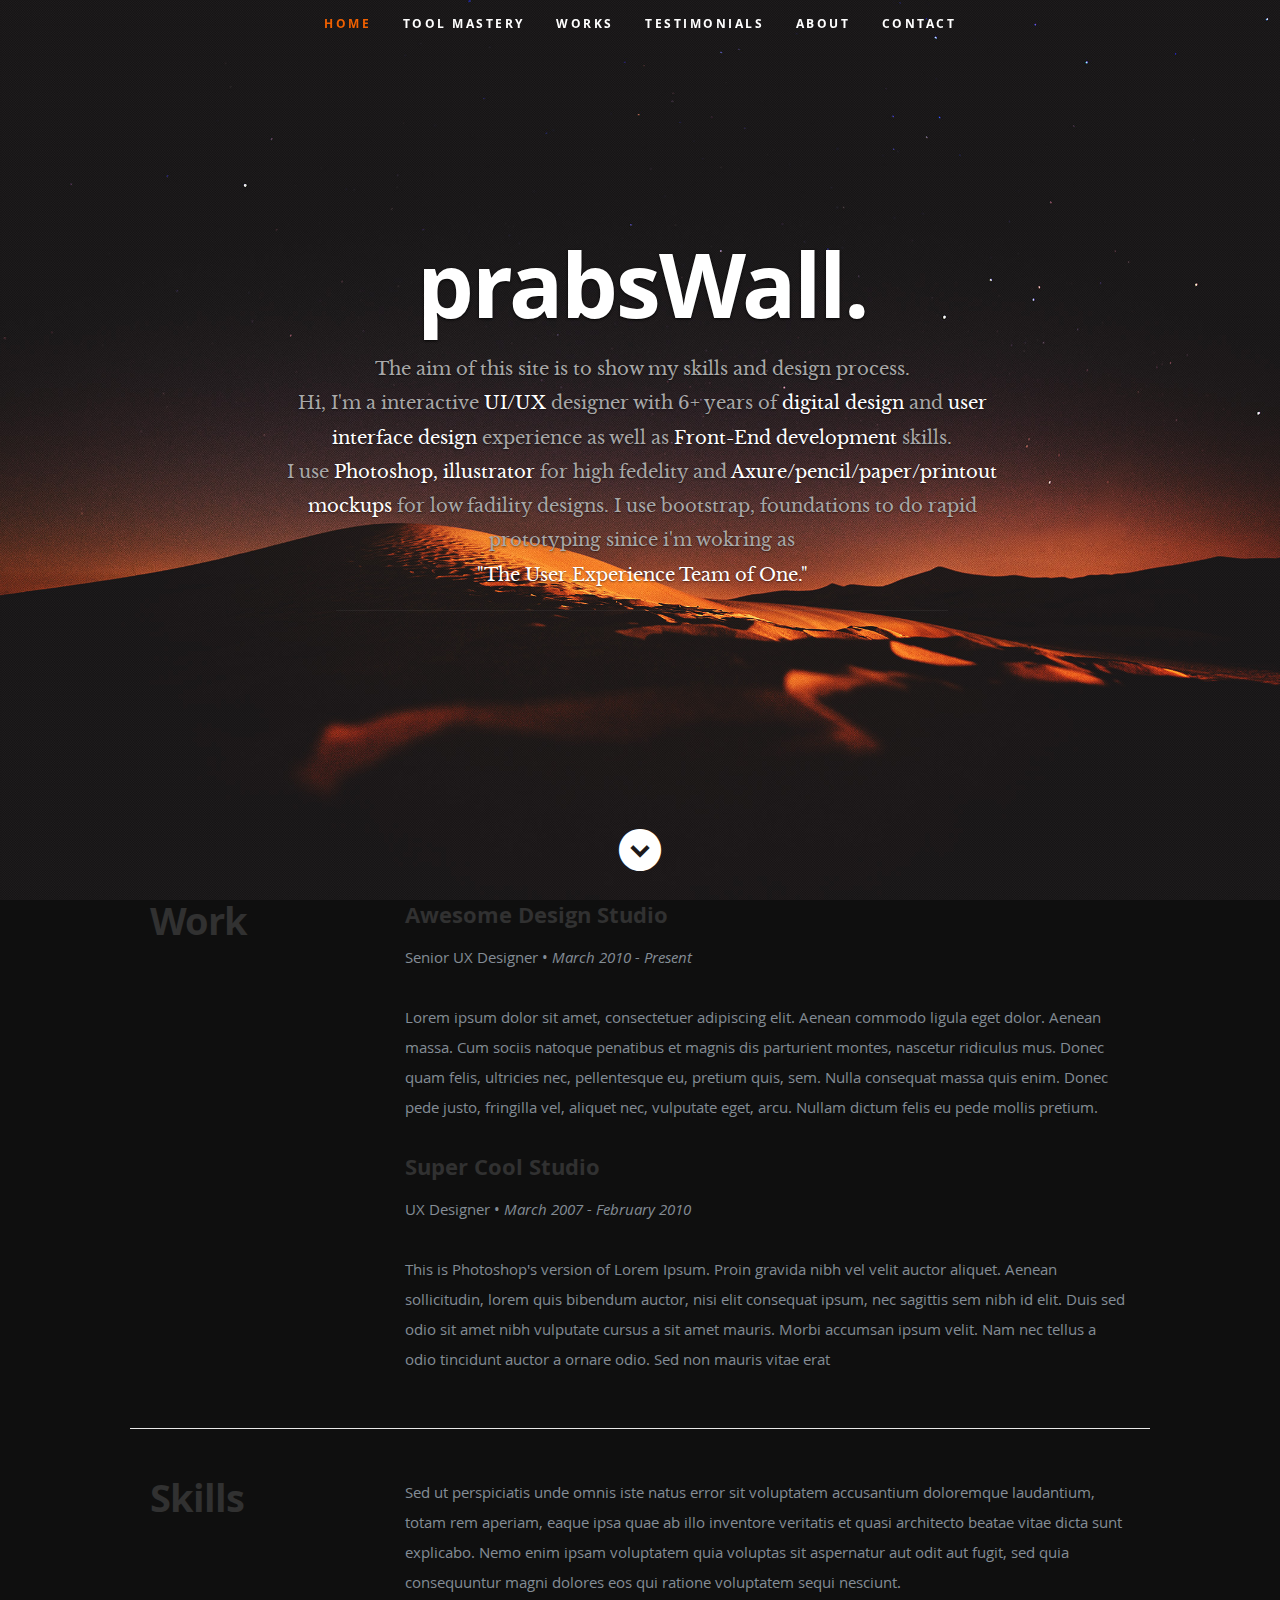
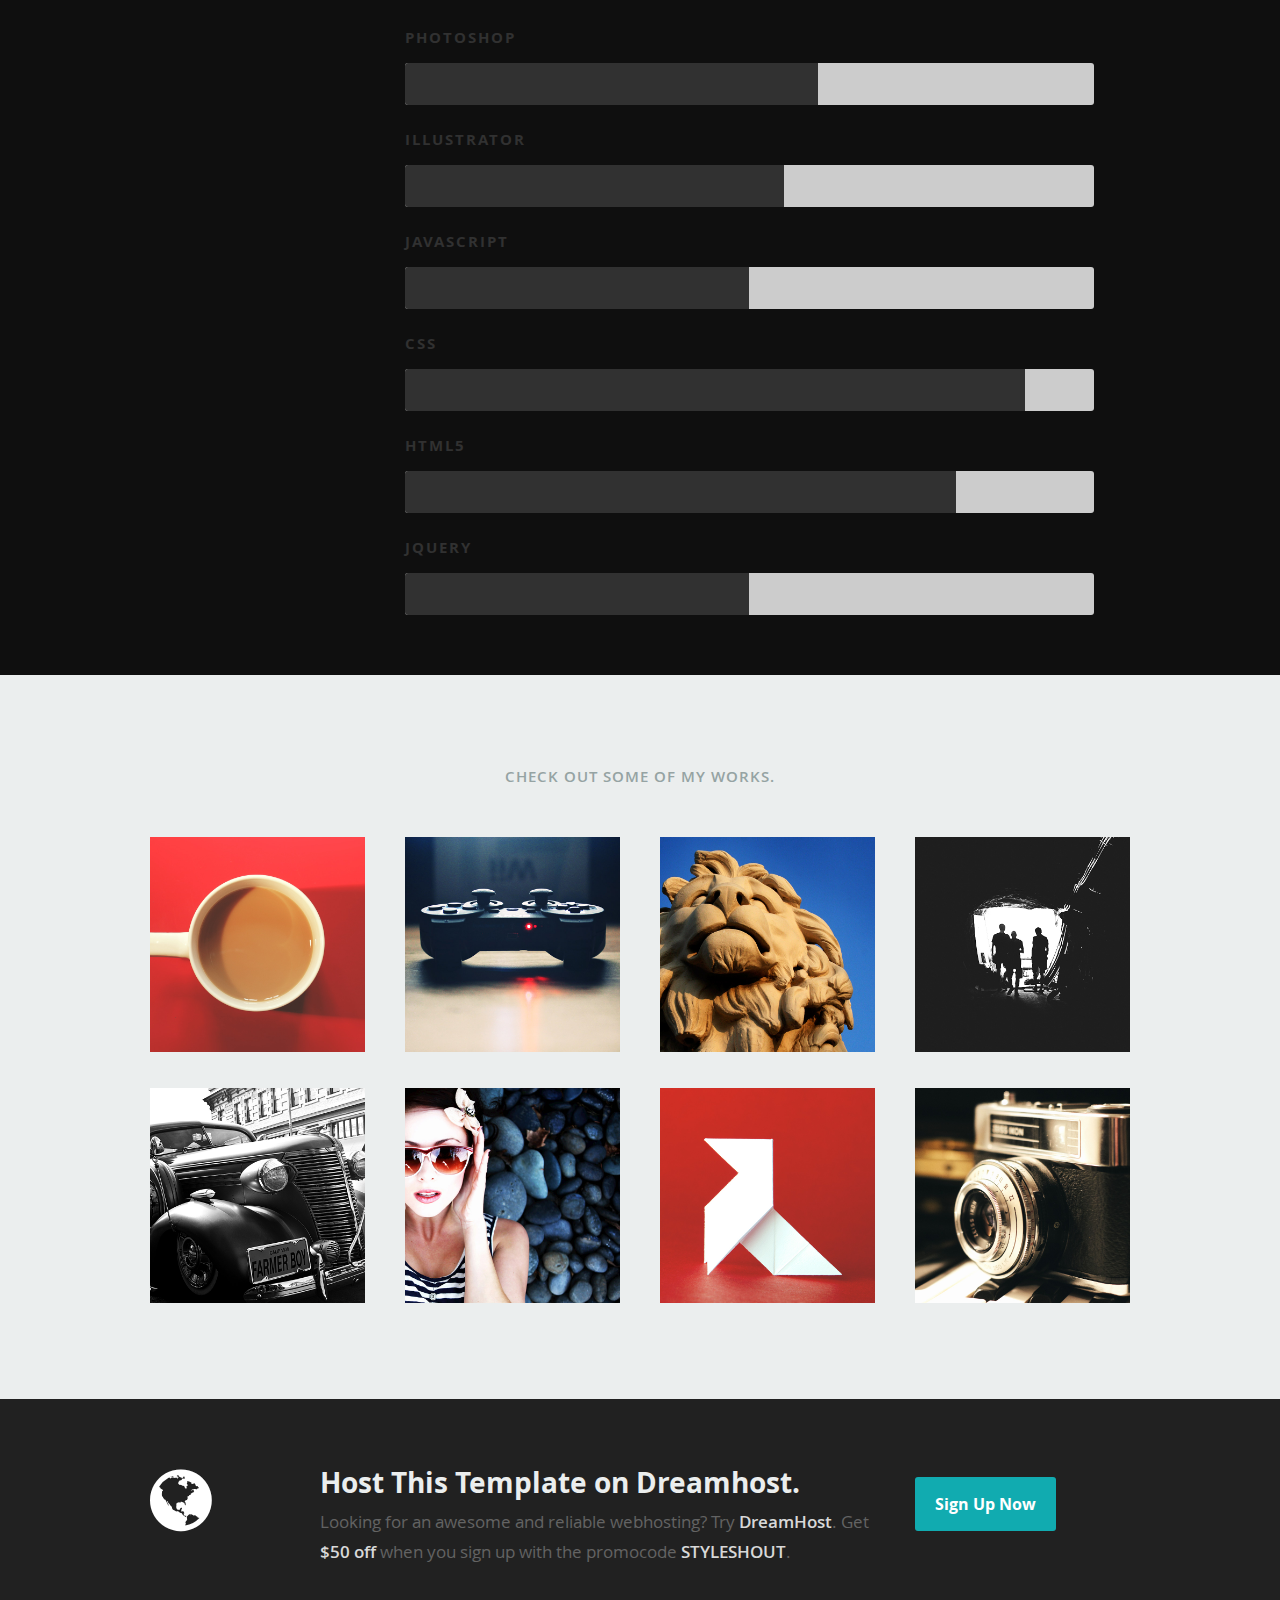
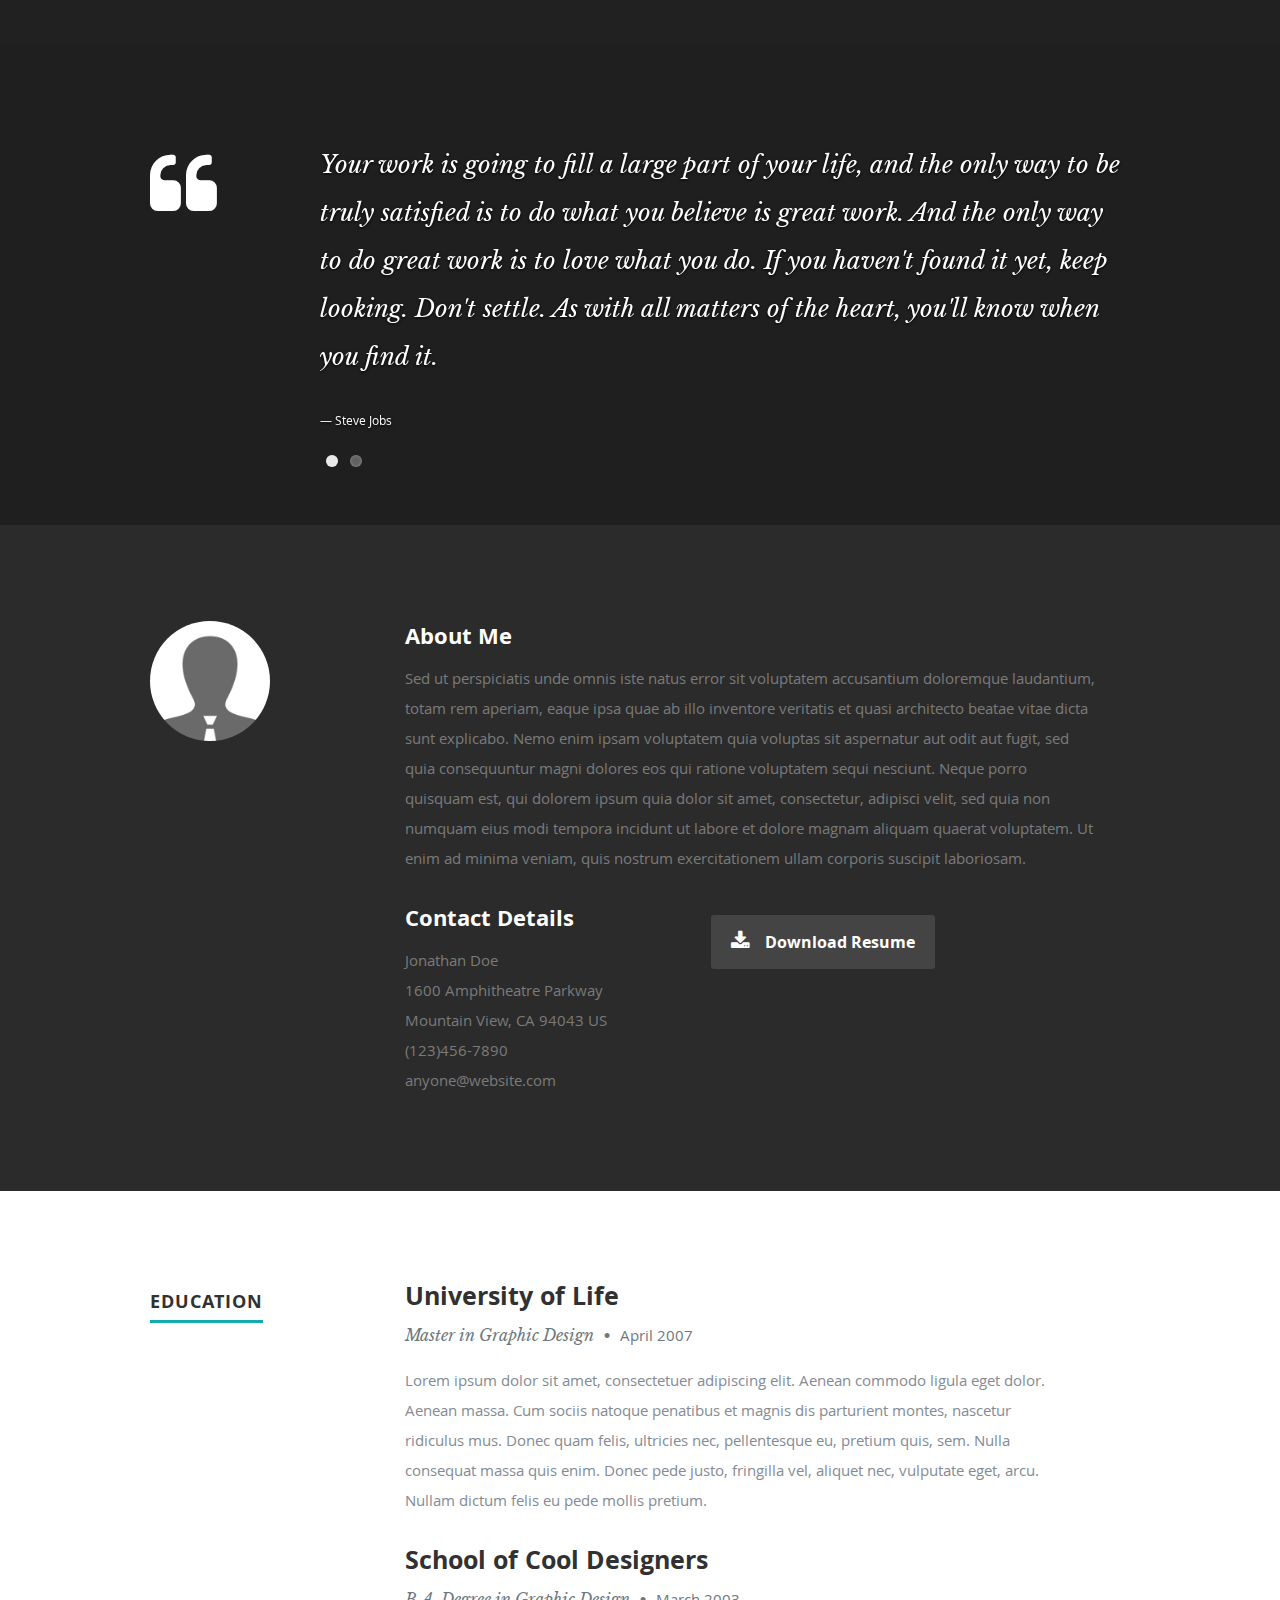
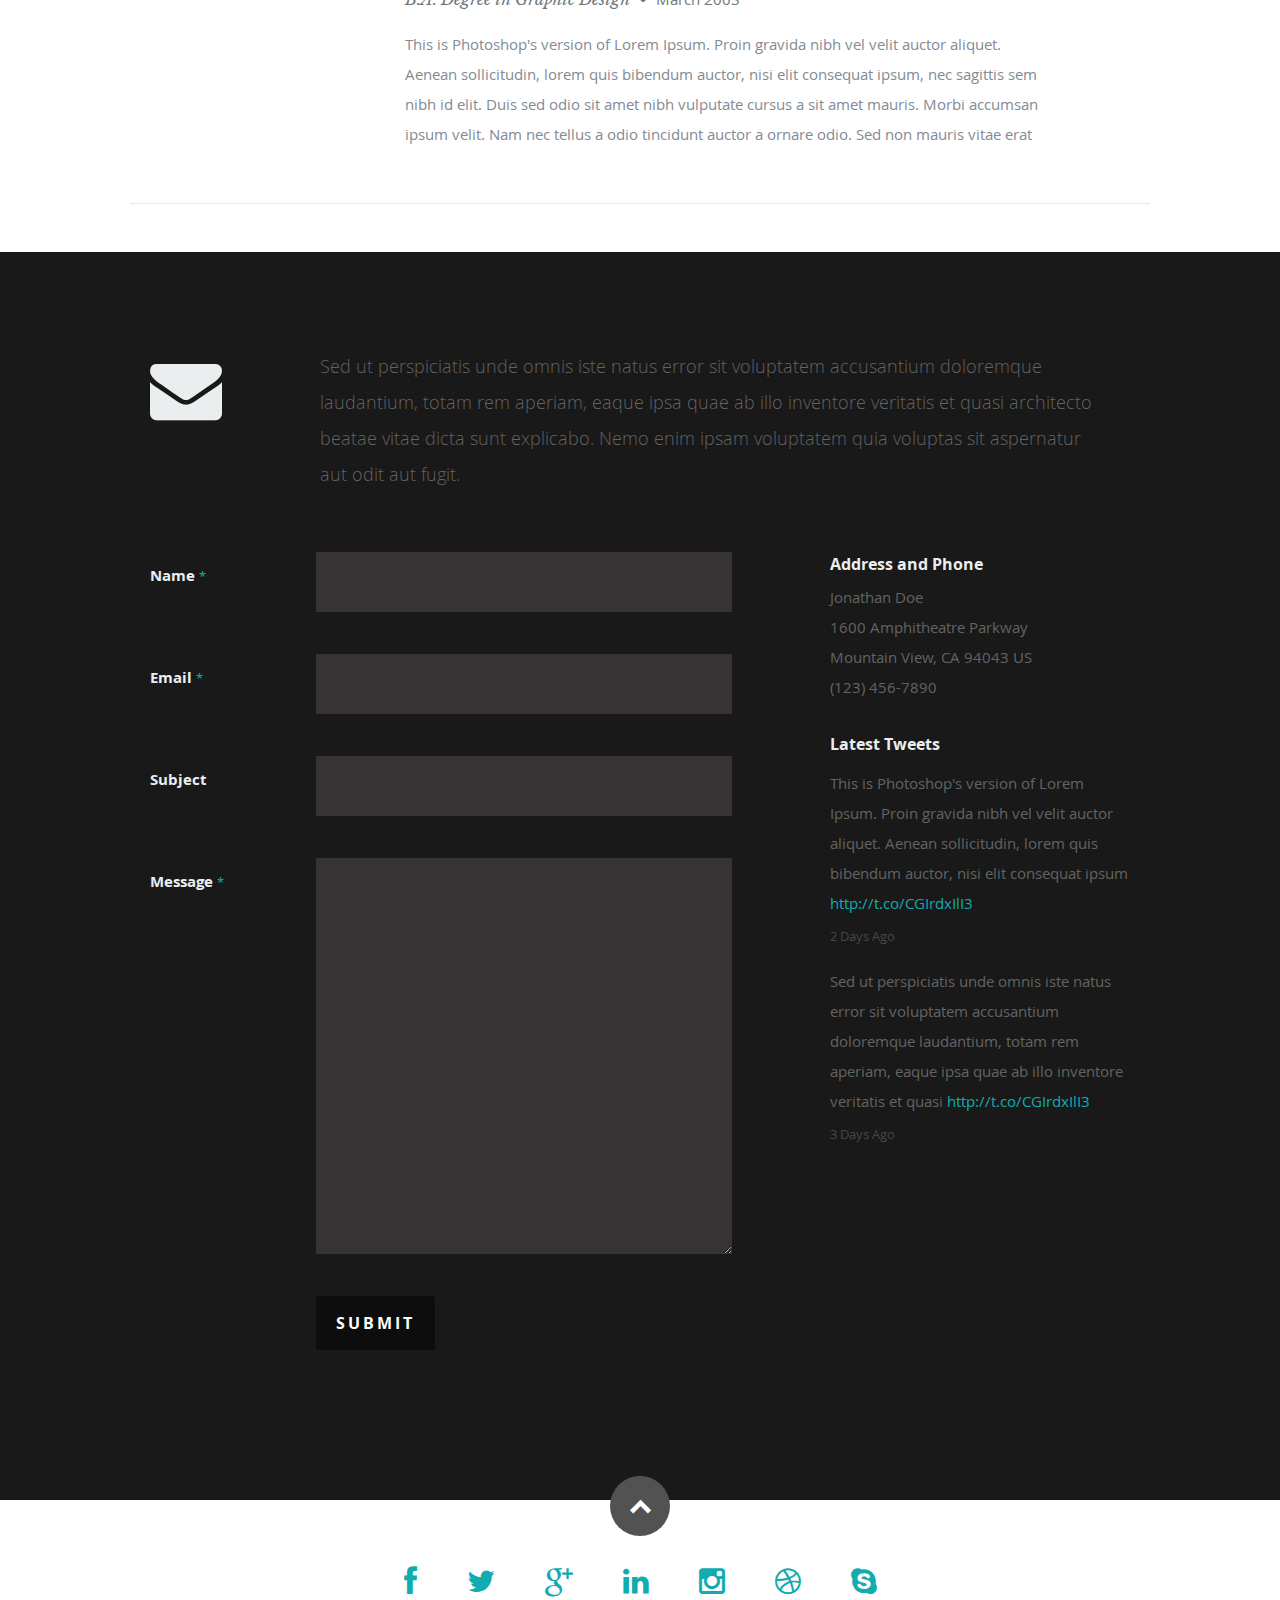
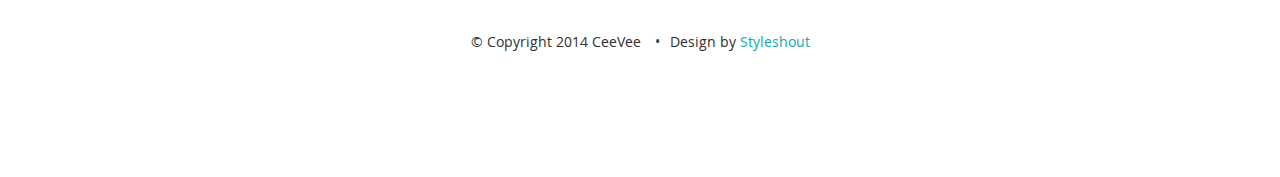
==== index.html @ 78f4e30c "s i" ====
<!DOCTYPE html>
<!--[if lt IE 8 ]><html class="no-js ie ie7" lang="en"> <![endif]-->
<!--[if IE 8 ]><html class="no-js ie ie8" lang="en"> <![endif]-->
<!--[if (gte IE 8)|!(IE)]><!--><html class="no-js" lang="en"> <!--<![endif]-->
<head>

   <!--- Basic Page Needs
   ================================================== -->
   <meta charset="utf-8">
	<title>PrabsWall</title>
	<meta name="description" content="">
	<meta name="author" content="">

   <!-- Mobile Specific Metas
   ================================================== -->
	<meta name="viewport" content="width=device-width, initial-scale=1, maximum-scale=1">

	<!-- CSS
    ================================================== -->
   <link rel="stylesheet" href="css/default.css">
	<link rel="stylesheet" href="css/layout.css">
   <link rel="stylesheet" href="css/media-queries.css">
   <link rel="stylesheet" href="css/magnific-popup.css">

   <!-- Script
   ================================================== -->
	<script src="js/modernizr.js"></script>

   <!-- Favicons
	================================================== -->
	<link rel="shortcut icon" href="favicon.png" >

</head>

<body>

   <!-- Header
   ================================================== -->
   <header id="home">

      <nav id="nav-wrap">

         <a class="mobile-btn" href="#nav-wrap" title="Show navigation">Show navigation</a>
	      <a class="mobile-btn" href="#" title="Hide navigation">Hide navigation</a>

         <ul id="nav" class="nav">
            <li class="current"><a class="smoothscroll" href="#home">Home</a></li>
           <li><a class="smoothscroll" href="#skills">Tool Mastery</a></li>
            <li><a class="smoothscroll" href="#portfolio">Works</a></li>
            <li><a class="smoothscroll" href="#testimonials">Testimonials</a></li>
              <li><a class="smoothscroll" href="#about">About</a></li>
            <li><a class="smoothscroll" href="#contact">Contact</a></li>
         </ul> <!-- end #nav -->

      </nav> <!-- end #nav-wrap -->

      <div class="row banner">
         <div class="banner-text">
            <h1 class="responsive-headline">prabsWall.</h1>
            <h3>The aim of this site is to show my skills and design process. <br/> Hi, I'm a interactive <span>UI/UX</span> designer with 6+ years of <span>digital design</span> and <span>user interface design</span> experience as well as <span>Front-End development</span> skills. <br/> I use <span>Photoshop, illustrator</span> for high fedelity and <span>Axure/pencil/paper/printout mockups</span> for low fadility designs. I use bootstrap, foundations to do rapid prototyping sinice i'm wokring as<br/><span> "The User Experience Team of One."</span></h3>
            <hr />
                    </div>
      </div>

      <p class="scrolldown">
         <a class="smoothscroll" href="#about"><i class="icon-down-circle"></i></a>
      </p>

   </header> <!-- Header End -->


   

  

      <!-- Work
      ----------------------------------------------- -->
      <div class="row work">

         <div class="three columns header-col">
            <h1><span>Work</span></h1>
         </div>

         <div class="nine columns main-col">

            <div class="row item">

               <div class="twelve columns">

                  <h3>Awesome Design Studio</h3>
                  <p class="info">Senior UX Designer <span>&bull;</span> <em class="date">March 2010 - Present</em></p>

                  <p>
                  Lorem ipsum dolor sit amet, consectetuer adipiscing elit. Aenean commodo ligula eget dolor. Aenean massa.
                  Cum sociis natoque penatibus et magnis dis parturient montes, nascetur ridiculus mus. Donec quam felis,
                  ultricies nec, pellentesque eu, pretium quis, sem. Nulla consequat massa quis enim.
                  Donec pede justo, fringilla vel, aliquet nec, vulputate eget, arcu. Nullam dictum felis eu pede mollis pretium.
                  </p>

               </div>

            </div> <!-- item end -->

            <div class="row item">

               <div class="twelve columns">

                  <h3>Super Cool Studio</h3>
                  <p class="info">UX Designer <span>&bull;</span> <em class="date">March 2007 - February 2010</em></p>

                  <p>
                  This is Photoshop's version  of Lorem Ipsum. Proin gravida nibh vel velit auctor aliquet.
                  Aenean sollicitudin, lorem quis bibendum auctor, nisi elit consequat ipsum, nec sagittis sem
                  nibh id elit. Duis sed odio sit amet nibh vulputate cursus a sit amet mauris. Morbi accumsan
                  ipsum velit. Nam nec tellus a odio tincidunt auctor a ornare odio. Sed non  mauris vitae erat
                  </p>

               </div>

            </div> <!-- item end -->

         </div> <!-- main-col end -->

      </div> <!-- End Work -->


      <!-- Skills
      ----------------------------------------------- -->
      <div id="skills" class="row skill">

         <div class="three columns header-col">
            <h1><span>Skills</span></h1>
         </div>

         <div class="nine columns main-col">

            <p>Sed ut perspiciatis unde omnis iste natus error sit voluptatem accusantium doloremque laudantium, totam rem aperiam,
            eaque ipsa quae ab illo inventore veritatis et quasi architecto beatae vitae dicta sunt explicabo. Nemo enim ipsam
            voluptatem quia voluptas sit aspernatur aut odit aut fugit, sed quia consequuntur magni dolores eos qui ratione
            voluptatem sequi nesciunt.
            </p>

				<div class="bars">

				   <ul class="skills">
					   <li><span class="bar-expand photoshop"></span><em>Photoshop</em></li>
                  <li><span class="bar-expand illustrator"></span><em>Illustrator</em></li>
						<li><span class="bar-expand wordpress"></span><em>JavaScript</em></li>
						<li><span class="bar-expand css"></span><em>CSS</em></li>
						<li><span class="bar-expand html5"></span><em>HTML5</em></li>
                  <li><span class="bar-expand jquery"></span><em>jQuery</em></li>
					</ul>

				</div><!-- end skill-bars -->

			</div> <!-- main-col end -->

      </div> <!-- End skills -->

   </section> <!-- Resume Section End-->


   <!-- Portfolio Section
   ================================================== -->
   <section id="portfolio">

      <div class="row">

         <div class="twelve columns collapsed">

            <h1>Check Out Some of My Works.</h1>

            <!-- portfolio-wrapper -->
            <div id="portfolio-wrapper" class="bgrid-quarters s-bgrid-thirds cf">

          	   <div class="columns portfolio-item">
                  <div class="item-wrap">

                     <a href="#modal-01" title="">
                        <img alt="" src="images/portfolio/coffee.jpg">
                        <div class="overlay">
                           <div class="portfolio-item-meta">
          					      <h5>Coffee</h5>
                              <p>Illustrration</p>
          					   </div>
                        </div>
                        <div class="link-icon"><i class="icon-plus"></i></div>
                     </a>

                  </div>
          		</div> <!-- item end -->

               <div class="columns portfolio-item">
                  <div class="item-wrap">

                     <a href="#modal-02" title="">
                        <img alt="" src="images/portfolio/console.jpg">
                        <div class="overlay">
                           <div class="portfolio-item-meta">
          					      <h5>Console</h5>
                              <p>Web Development</p>
          					   </div>
                        </div>
                        <div class="link-icon"><i class="icon-plus"></i></div>
                     </a>

                  </div>
          		</div> <!-- item end -->

               <div class="columns portfolio-item">
                  <div class="item-wrap">

                     <a href="#modal-03" title="">
                        <img alt="" src="images/portfolio/judah.jpg">
                        <div class="overlay">
                           <div class="portfolio-item-meta">
          					      <h5>Judah</h5>
                              <p>Webdesign</p>
          					   </div>
                        </div>
                        <div class="link-icon"><i class="icon-plus"></i></div>
                     </a>

                  </div>
          		</div> <!-- item end -->

               <div class="columns portfolio-item">
                  <div class="item-wrap">

                     <a href="#modal-04" title="">
                        <img alt="" src="images/portfolio/into-the-light.jpg">
                        <div class="overlay">
                           <div class="portfolio-item-meta">
          					      <h5>Into The Light</h5>
                              <p>Photography</p>
          					   </div>
                        </div>
                        <div class="link-icon"><i class="icon-plus"></i></div>
                     </a>

                  </div>
          		</div> <!-- item end -->

               <div class="columns portfolio-item">
                  <div class="item-wrap">

                     <a href="#modal-05" title="">
                        <img alt="" src="images/portfolio/farmerboy.jpg">
                        <div class="overlay">
                           <div class="portfolio-item-meta">
          					      <h5>Farmer Boy</h5>
                              <p>Branding</p>
          					   </div>
                        </div>
                        <div class="link-icon"><i class="icon-plus"></i></div>
                     </a>

                  </div>
          		</div> <!-- item end -->

               <div class="columns portfolio-item">
                  <div class="item-wrap">

                     <a href="#modal-06" title="">
                        <img alt="" src="images/portfolio/girl.jpg">
                        <div class="overlay">
                           <div class="portfolio-item-meta">
          					      <h5>Girl</h5>
                              <p>Photography</p>
          					   </div>
                        </div>
                        <div class="link-icon"><i class="icon-plus"></i></div>
                     </a>

                  </div>
          		</div> <!-- item end -->

               <div class="columns portfolio-item">
                  <div class="item-wrap">

                     <a href="#modal-07" title="">
                        <img alt="" src="images/portfolio/origami.jpg">
                        <div class="overlay">
                           <div class="portfolio-item-meta">
          					      <h5>Origami</h5>
                              <p>Illustrration</p>
          					   </div>
                        </div>
                        <div class="link-icon"><i class="icon-plus"></i></div>
                     </a>

                  </div>
          		</div> <!-- item end -->

               <div class="columns portfolio-item">
                  <div class="item-wrap">

                     <a href="#modal-08" title="">
                        <img alt="" src="images/portfolio/retrocam.jpg">
                        <div class="overlay">
                           <div class="portfolio-item-meta">
          					      <h5>Retrocam</h5>
                              <p>Web Development</p>
          					   </div>
                        </div>
                        <div class="link-icon"><i class="icon-plus"></i></div>
                     </a>

                  </div>
          		</div>  <!-- item end -->

            </div> <!-- portfolio-wrapper end -->

         </div> <!-- twelve columns end -->


         <!-- Modal Popup
	      --------------------------------------------------------------- -->

         <div id="modal-01" class="popup-modal mfp-hide">

		      <img class="scale-with-grid" src="images/portfolio/modals/m-coffee.jpg" alt="" />

		      <div class="description-box">
			      <h4>Coffee Cup</h4>
			      <p>Proin gravida nibh vel velit auctor aliquet. Aenean sollicitudin, lorem quis bibendum auctor, nisi elit consequat ipsum, nec sagittis sem nibh id elit.</p>
               <span class="categories"><i class="fa fa-tag"></i>Branding, Webdesign</span>
		      </div>

            <div class="link-box">
               <a href="http://www.behance.net">Details</a>
		         <a class="popup-modal-dismiss">Close</a>
            </div>

	      </div><!-- modal-01 End -->

         <div id="modal-02" class="popup-modal mfp-hide">

		      <img class="scale-with-grid" src="images/portfolio/modals/m-console.jpg" alt="" />

		      <div class="description-box">
			      <h4>Console</h4>
			      <p>Proin gravida nibh vel velit auctor aliquet. Aenean sollicitudin, lorem quis bibendum auctor, nisi elit consequat ipsum, nec sagittis sem nibh id elit.</p>
               <span class="categories"><i class="fa fa-tag"></i>Branding, Web Development</span>
		      </div>

            <div class="link-box">
               <a href="http://www.behance.net">Details</a>
		         <a class="popup-modal-dismiss">Close</a>
            </div>

	      </div><!-- modal-02 End -->

         <div id="modal-03" class="popup-modal mfp-hide">

		      <img class="scale-with-grid" src="images/portfolio/modals/m-judah.jpg" alt="" />

		      <div class="description-box">
			      <h4>Judah</h4>
			      <p>Proin gravida nibh vel velit auctor aliquet. Aenean sollicitudin, lorem quis bibendum auctor, nisi elit consequat ipsum, nec sagittis sem nibh id elit.</p>
               <span class="categories"><i class="fa fa-tag"></i>Branding</span>
		      </div>

            <div class="link-box">
               <a href="http://www.behance.net">Details</a>
		         <a class="popup-modal-dismiss">Close</a>
            </div>

	      </div><!-- modal-03 End -->

         <div id="modal-04" class="popup-modal mfp-hide">

		      <img class="scale-with-grid" src="images/portfolio/modals/m-intothelight.jpg" alt="" />

		      <div class="description-box">
			      <h4>Into the Light</h4>
			      <p>Proin gravida nibh vel velit auctor aliquet. Aenean sollicitudin, lorem quis bibendum auctor, nisi elit consequat ipsum, nec sagittis sem nibh id elit.</p>
               <span class="categories"><i class="fa fa-tag"></i>Photography</span>
		      </div>

            <div class="link-box">
               <a href="http://www.behance.net">Details</a>
		         <a class="popup-modal-dismiss">Close</a>
            </div>

	      </div><!-- modal-04 End -->

         <div id="modal-05" class="popup-modal mfp-hide">

		      <img class="scale-with-grid" src="images/portfolio/modals/m-farmerboy.jpg" alt="" />

		      <div class="description-box">
			      <h4>Farmer Boy</h4>
			      <p>Proin gravida nibh vel velit auctor aliquet. Aenean sollicitudin, lorem quis bibendum auctor, nisi elit consequat ipsum, nec sagittis sem nibh id elit.</p>
               <span class="categories"><i class="fa fa-tag"></i>Branding, Webdesign</span>
		      </div>

            <div class="link-box">
               <a href="http://www.behance.net">Details</a>
		         <a class="popup-modal-dismiss">Close</a>
            </div>

	      </div><!-- modal-05 End -->

         <div id="modal-06" class="popup-modal mfp-hide">

		      <img class="scale-with-grid" src="images/portfolio/modals/m-girl.jpg" alt="" />

		      <div class="description-box">
			      <h4>Girl</h4>
			      <p>Proin gravida nibh vel velit auctor aliquet. Aenean sollicitudin, lorem quis bibendum auctor, nisi elit consequat ipsum, nec sagittis sem nibh id elit.</p>
               <span class="categories"><i class="fa fa-tag"></i>Photography</span>
		      </div>

            <div class="link-box">
               <a href="http://www.behance.net">Details</a>
		         <a class="popup-modal-dismiss">Close</a>
            </div>

	      </div><!-- modal-06 End -->

         <div id="modal-07" class="popup-modal mfp-hide">

		      <img class="scale-with-grid" src="images/portfolio/modals/m-origami.jpg" alt="" />

		      <div class="description-box">
			      <h4>Origami</h4>
			      <p>Proin gravida nibh vel velit auctor aliquet. Aenean sollicitudin, lorem quis bibendum auctor, nisi elit consequat ipsum, nec sagittis sem nibh id elit.</p>
               <span class="categories"><i class="fa fa-tag"></i>Branding, Illustration</span>
		      </div>

            <div class="link-box">
               <a href="http://www.behance.net">Details</a>
		         <a class="popup-modal-dismiss">Close</a>
            </div>

	      </div><!-- modal-07 End -->

         <div id="modal-08" class="popup-modal mfp-hide">

		      <img class="scale-with-grid" src="images/portfolio/modals/m-retrocam.jpg" alt="" />

		      <div class="description-box">
			      <h4>Retrocam</h4>
			      <p>Proin gravida nibh vel velit auctor aliquet. Aenean sollicitudin, lorem quis bibendum auctor, nisi elit consequat ipsum, nec sagittis sem nibh id elit.</p>
               <span class="categories"><i class="fa fa-tag"></i>Webdesign, Photography</span>
		      </div>

            <div class="link-box">
               <a href="http://www.behance.net">Details</a>
		         <a class="popup-modal-dismiss">Close</a>
            </div>

	      </div><!-- modal-01 End -->


      </div> <!-- row End -->

   </section> <!-- Portfolio Section End-->


   <!-- Call-To-Action Section
   ================================================== -->
   <section id="call-to-action">

      <div class="row">

         <div class="two columns header-col">

            <h1><span>Get Hosting.</span></h1>

         </div>

         <div class="seven columns">

            <h2><a href="http://www.dreamhost.com/r.cgi?287326|STYLESHOUT">Host This Template on Dreamhost.</a></h2>
            <p>Looking for an awesome and reliable webhosting? Try <a href="http://www.dreamhost.com/r.cgi?287326|STYLESHOUT"><span>DreamHost</span></a>.
					Get <span>$50 off</span> when you sign up with the promocode <span>STYLESHOUT</span>. 
					<!-- Simply type	the promocode in the box labeled “Promo Code” when placing your order. --></p>

         </div>

         <div class="three columns action">

            <a href="http://www.dreamhost.com/r.cgi?287326|STYLESHOUT" class="button">Sign Up Now</a>

         </div>

      </div>

   </section> <!-- Call-To-Action Section End-->


   <!-- Testimonials Section
   ================================================== -->
   <section id="testimonials">

      <div class="text-container">

         <div class="row">

            <div class="two columns header-col">

               <h1><span>Client Testimonials</span></h1>

            </div>

            <div class="ten columns flex-container">

               <div class="flexslider">

                  <ul class="slides">

                     <li>
                        <blockquote>
                           <p>Your work is going to fill a large part of your life, and the only way to be truly satisfied is
                           to do what you believe is great work. And the only way to do great work is to love what you do.
                           If you haven't found it yet, keep looking. Don't settle. As with all matters of the heart, you'll know when you find it.
                           </p>
                           <cite>Steve Jobs</cite>
                        </blockquote>
                     </li> <!-- slide ends -->

                     <li>
                        <blockquote>
                           <p>This is Photoshop's version  of Lorem Ipsum. Proin gravida nibh vel velit auctor aliquet.
                           Aenean sollicitudin, lorem quis bibendum auctor, nisi elit consequat ipsum, nec sagittis sem
                           nibh id elit. Duis sed odio sit amet nibh vulputate cursus a sit amet mauris.
                           </p>
                           <cite>Mr. Adobe</cite>
                        </blockquote>
                     </li> <!-- slide ends -->

                  </ul>

               </div> <!-- div.flexslider ends -->

            </div> <!-- div.flex-container ends -->

         </div> <!-- row ends -->

       </div>  <!-- text-container ends -->

   </section> <!-- Testimonials Section End-->

<!-- About Section
   ================================================== -->
   <section id="about">

      <div class="row">

         <div class="three columns">

            <img class="profile-pic"  src="images/profilepic.jpg" alt="" />

         </div>

         <div class="nine columns main-col">

            <h2>About Me</h2>

            <p>Sed ut perspiciatis unde omnis iste natus error sit voluptatem accusantium doloremque laudantium, totam rem aperiam,
            eaque ipsa quae ab illo inventore veritatis et quasi architecto beatae vitae dicta sunt explicabo. Nemo enim ipsam
            voluptatem quia voluptas sit aspernatur aut odit aut fugit, sed quia consequuntur magni dolores eos qui ratione
            voluptatem sequi nesciunt. Neque porro quisquam est, qui dolorem ipsum quia dolor sit amet, consectetur, adipisci velit,
            sed quia non numquam eius modi tempora incidunt ut labore et dolore magnam aliquam quaerat voluptatem.
            Ut enim ad minima veniam, quis nostrum exercitationem ullam corporis suscipit laboriosam.
            </p>

            <div class="row">

               <div class="columns contact-details">

                  <h2>Contact Details</h2>
                  <p class="address">
                     <span>Jonathan Doe</span><br>
                     <span>1600 Amphitheatre Parkway<br>
                           Mountain View, CA 94043 US
                     </span><br>
                     <span>(123)456-7890</span><br>
                     <span>anyone@website.com</span>
                  </p>

               </div>

               <div class="columns download">
                  <p>
                     <a href="#" class="button"><i class="fa fa-download"></i>Download Resume</a>
                  </p>
               </div>

            </div> <!-- end row -->

         </div> <!-- end .main-col -->

      </div>

   </section> <!-- About Section End-->
 <!-- Resume Section
   ================================================== -->
   <section id="resume">

      <!-- Education
      ----------------------------------------------- -->
      <div class="row education">

         <div class="three columns header-col">
            <h1><span>Education</span></h1>
         </div>

         <div class="nine columns main-col">

            <div class="row item">

               <div class="twelve columns">

                  <h3>University of Life</h3>
                  <p class="info">Master in Graphic Design <span>&bull;</span> <em class="date">April 2007</em></p>

                  <p>
                  Lorem ipsum dolor sit amet, consectetuer adipiscing elit. Aenean commodo ligula eget dolor. Aenean massa.
                  Cum sociis natoque penatibus et magnis dis parturient montes, nascetur ridiculus mus. Donec quam felis,
                  ultricies nec, pellentesque eu, pretium quis, sem. Nulla consequat massa quis enim.
                  Donec pede justo, fringilla vel, aliquet nec, vulputate eget, arcu. Nullam dictum felis eu pede mollis pretium.
                  </p>

               </div>

            </div> <!-- item end -->

            <div class="row item">

               <div class="twelve columns">

                  <h3>School of Cool Designers</h3>
                  <p class="info">B.A. Degree in Graphic Design <span>&bull;</span> <em class="date">March 2003</em></p>

                  <p>
                  This is Photoshop's version  of Lorem Ipsum. Proin gravida nibh vel velit auctor aliquet.
                  Aenean sollicitudin, lorem quis bibendum auctor, nisi elit consequat ipsum, nec sagittis sem
                  nibh id elit. Duis sed odio sit amet nibh vulputate cursus a sit amet mauris. Morbi accumsan
                  ipsum velit. Nam nec tellus a odio tincidunt auctor a ornare odio. Sed non  mauris vitae erat
                  </p>

               </div>

            </div> <!-- item end -->

         </div> <!-- main-col end -->

      </div> <!-- End Education -->

   <!-- Contact Section
   ================================================== -->
   <section id="contact">

         <div class="row section-head">

            <div class="two columns header-col">

               <h1><span>Get In Touch.</span></h1>

            </div>

            <div class="ten columns">

                  <p class="lead">Sed ut perspiciatis unde omnis iste natus error sit voluptatem accusantium doloremque laudantium, totam rem aperiam,
                  eaque ipsa quae ab illo inventore veritatis et quasi architecto beatae vitae dicta sunt explicabo. Nemo enim ipsam
                  voluptatem quia voluptas sit aspernatur aut odit aut fugit.
                  </p>

            </div>

         </div>

         <div class="row">

            <div class="eight columns">

               <!-- form -->
               <form action="" method="post" id="contactForm" name="contactForm">
					<fieldset>

                  <div>
						   <label for="contactName">Name <span class="required">*</span></label>
						   <input type="text" value="" size="35" id="contactName" name="contactName">
                  </div>

                  <div>
						   <label for="contactEmail">Email <span class="required">*</span></label>
						   <input type="text" value="" size="35" id="contactEmail" name="contactEmail">
                  </div>

                  <div>
						   <label for="contactSubject">Subject</label>
						   <input type="text" value="" size="35" id="contactSubject" name="contactSubject">
                  </div>

                  <div>
                     <label for="contactMessage">Message <span class="required">*</span></label>
                     <textarea cols="50" rows="15" id="contactMessage" name="contactMessage"></textarea>
                  </div>

                  <div>
                     <button class="submit">Submit</button>
                     <span id="image-loader">
                        <img alt="" src="images/loader.gif">
                     </span>
                  </div>

					</fieldset>
				   </form> <!-- Form End -->

               <!-- contact-warning -->
               <div id="message-warning"> Error boy</div>
               <!-- contact-success -->
				   <div id="message-success">
                  <i class="fa fa-check"></i>Your message was sent, thank you!<br>
				   </div>

            </div>


            <aside class="four columns footer-widgets">

               <div class="widget widget_contact">

					   <h4>Address and Phone</h4>
					   <p class="address">
						   Jonathan Doe<br>
						   1600 Amphitheatre Parkway <br>
						   Mountain View, CA 94043 US<br>
						   <span>(123) 456-7890</span>
					   </p>

				   </div>

               <div class="widget widget_tweets">

                  <h4 class="widget-title">Latest Tweets</h4>

                  <ul id="twitter">
                     <li>
                        <span>
                        This is Photoshop's version  of Lorem Ipsum. Proin gravida nibh vel velit auctor aliquet.
                        Aenean sollicitudin, lorem quis bibendum auctor, nisi elit consequat ipsum
                        <a href="#">http://t.co/CGIrdxIlI3</a>
                        </span>
                        <b><a href="#">2 Days Ago</a></b>
                     </li>
                     <li>
                        <span>
                        Sed ut perspiciatis unde omnis iste natus error sit voluptatem accusantium doloremque laudantium, totam rem aperiam,
                        eaque ipsa quae ab illo inventore veritatis et quasi
                        <a href="#">http://t.co/CGIrdxIlI3</a>
                        </span>
                        <b><a href="#">3 Days Ago</a></b>
                     </li>
                  </ul>

		         </div>

            </aside>

      </div>


   </section> <!-- Contact Section End-->

<div class="row banner">
   
   <!-- footer
   ================================================== -->
   <footer>

      <div class="row">

         <div class="twelve columns">

            <ul class="social-links">
               <li><a href="#"><i class="fa fa-facebook"></i></a></li>
               <li><a href="#"><i class="fa fa-twitter"></i></a></li>
               <li><a href="#"><i class="fa fa-google-plus"></i></a></li>
               <li><a href="#"><i class="fa fa-linkedin"></i></a></li>
               <li><a href="#"><i class="fa fa-instagram"></i></a></li>
               <li><a href="#"><i class="fa fa-dribbble"></i></a></li>
               <li><a href="#"><i class="fa fa-skype"></i></a></li>
            </ul>

            <ul class="copyright">
               <li>&copy; Copyright 2014 CeeVee</li>
               <li>Design by <a title="Styleshout" href="http://www.styleshout.com/">Styleshout</a></li>   
            </ul>

         </div>

         <div id="go-top"><a class="smoothscroll" title="Back to Top" href="#home"><i class="icon-up-open"></i></a></div>

      </div>

   </footer> <!-- Footer End-->

   <!-- Java Script
   ================================================== -->
   <script src="http://ajax.googleapis.com/ajax/libs/jquery/1.10.2/jquery.min.js"></script>
   <script>window.jQuery || document.write('<script src="js/jquery-1.10.2.min.js"><\/script>')</script>
   <script type="text/javascript" src="js/jquery-migrate-1.2.1.min.js"></script>

   <script src="js/jquery.flexslider.js"></script>
   <script src="js/waypoints.js"></script>
   <script src="js/jquery.fittext.js"></script>
   <script src="js/magnific-popup.js"></script>
   <script src="js/init.js"></script>

</body>

</html>
---- css/default.css ----
/*
=====================================================================
*   Ceevee v1.0 Default Stylesheet
*   url: styleshout.com
*   03-17-2014
=====================================================================

TOC:
a. Webfonts and Icon fonts
b. Reset
c. Default Styles
   1. Basic
   2. Typography
   3. Links
   4. Images
   5. Buttons
   6. Forms
d. Grid
e. Others
   1. Clearing
   2. Misc

=====================================================================  */

/* ------------------------------------------------------------------ */
/* a. Webfonts and Icon fonts
 ------------------------------------------------------------------ */

@import url("fonts.css");
@import url("fontello/css/fontello.css");
@import url("font-awesome/css/font-awesome.min.css");

/* ------------------------------------------------------------------
/* b. Reset
      Adapted from:
      Normalize.css - https://github.com/necolas/normalize.css/
      HTML5 Doctor Reset - html5doctor.com/html-5-reset-stylesheet/
/* ------------------------------------------------------------------ */

html, body, div, span, object, iframe,
h1, h2, h3, h4, h5, h6, p, blockquote, pre,
abbr, address, cite, code,
del, dfn, em, img, ins, kbd, q, samp,
small, strong, sub, sup, var,
b, i,
dl, dt, dd, ol, ul, li,
fieldset, form, label, legend,
table, caption, tbody, tfoot, thead, tr, th, td,
article, aside, canvas, details, figcaption, figure,
footer, header, hgroup, menu, nav, section, summary,
time, mark, audio, video {
   margin: 0;
   padding: 0;
   border: 0;
   outline: 0;
   font-size: 100%;
   vertical-align: baseline;
   background: transparent;
}

article,aside,details,figcaption,figure,
footer,header,hgroup,menu,nav,section {
   display: block;
}

audio,
canvas,
video {
   display: inline-block;
}

audio:not([controls]) {
   display: none;
   height: 0;
}

[hidden] { display: none; }

code, kbd, pre, samp {
   font-family: monospace, serif;
   font-size: 1em;
}

pre {
   white-space: pre;
   white-space: pre-wrap;
   word-wrap: break-word;
}

blockquote, q { quotes: &#8220 &#8220; }

blockquote:before, blockquote:after,
q:before, q:after {
   content: '';
   content: none;
}

ins {
   background-color: #ff9;
   color: #000;
   text-decoration: none;
}

mark {
   background-color: #A7F4F6;
   color: #555;
}

del { text-decoration: line-through; }

abbr[title], dfn[title] {
   border-bottom: 1px dotted;
   cursor: help;
}

table {
   border-collapse: collapse;
   border-spacing: 0;
}


/* ------------------------------------------------------------------ */
/* c. Default and Basic Styles
      Adapted from:
      Skeleton CSS Framework - http://www.getskeleton.com/
      Typeplate Typographic Starter Kit - http://typeplate.com/
/* ------------------------------------------------------------------ */

/*  1. Basic  ------------------------------------------------------- */

*,
*:before,
*:after {
   -moz-box-sizing: border-box;
   -webkit-box-sizing: border-box;
   box-sizing: border-box;
}

html {
   font-size: 62.5%;
   -webkit-font-smoothing: antialiased;
}

body {
   background: #fff;
   font-family: 'opensans-regular', sans-serif;
   font-weight: normal;
   font-size: 15px;
   line-height: 30px;
	color: #838C95;

   -webkit-font-smoothing: antialiased; /* Fix for webkit rendering */
	-webkit-text-size-adjust: 100%;
}

/*  2. Typography
       Vertical rhythm with leading derived from 6
--------------------------------------------------------------------- */

h1, h2, h3, h4, h5, h6 {
   color: #313131;
	font-family: 'opensans-bold', sans-serif;
   font-weight: normal;
}
h1 a, h2 a, h3 a, h4 a, h5 a, h6 a { font-weight: inherit; }
h1 { font-size: 38px; line-height: 42px; margin-bottom: 12px; letter-spacing: -1px; }
h2 { font-size: 28px; line-height: 36px; margin-bottom: 6px; }
h3 { font-size: 22px; line-height: 30px; margin-bottom: 12px; }
h4 { font-size: 20px; line-height: 30px; margin-bottom: 6px; }
h5 { font-size: 18px; line-height: 30px; }
h6 { font-size: 14px; line-height: 30px; }
.subheader { }

p { margin: 0 0 30px 0; }
p img { margin: 0; }
p.lead {
   font: 19px/36px 'opensans-light', sans-serif;
   margin-bottom: 18px;
}

/* for 'em' and 'strong' tags, font-size and line-height should be same with
the body tag due to rendering problems in some browsers */
em { font: 15px/30px 'opensans-italic', sans-serif; }
strong, b { font: 15px/30px 'opensans-bold', sans-serif; }
small { font-size: 11px; line-height: inherit; }

/*	Blockquotes */
blockquote {
   margin: 30px 0px;
   padding-left: 40px;
   position: relative;
}
blockquote:before {
   content: "\201C";
   opacity: 0.45;
   font-size: 80px;
   line-height: 0px;
   margin: 0;
   font-family: arial, sans-serif;

   position: absolute;
   top:  30px;
	left: 0;
}
blockquote p {
   font-family: 'librebaskerville-italic', serif;
   padding: 0;
   font-size: 18px;
   line-height: 36px;
}
blockquote cite {
   display: block;
   font-size: 12px;
   font-style: normal;
   line-height: 18px;
}
blockquote cite:before { content: "\2014 \0020"; }
blockquote cite a,
blockquote cite a:visited { color: #8B9798; border: none }

/* ---------------------------------------------------------------------
/*  Pull Quotes Markup
/*
    <aside class="pull-quote">
		<blockquote>
			<p></p>
		</blockquote>
	 </aside>
/*
/* --------------------------------------------------------------------- */
.pull-quote {
   position: relative;
	padding: 18px 30px 18px 0px;
}
.pull-quote:before,
.pull-quote:after {
	height: 1em;
	opacity: 0.45;
	position: absolute;
	font-size: 80px;
   font-family: Arial, Sans-Serif;
}
.pull-quote:before {
	content: "\201C";
	top:  33px;
	left: 0;
}
.pull-quote:after {
	content: '\201D';
	bottom: -33px;
	right: 0;
}
.pull-quote blockquote {
   margin: 0;
}
.pull-quote blockquote:before {
   content: none;
}

/* Abbreviations */
abbr {
   font-family: 'opensans-bold', sans-serif;
	font-variant: small-caps;
	text-transform: lowercase;
   letter-spacing: .5px;
	color: gray;
}
abbr:hover { cursor: help; }

/* drop cap */
.drop-cap:first-letter {
	float: left;
	margin: 0;
	padding: 14px 6px 0 0;
	font-size: 84px;
	font-family: /* Copperplate */ 'opensans-bold', sans-serif;
   line-height: 60px;
	text-indent: 0;
	background: transparent;
	color: inherit;
}

hr { border: solid #E3E3E3; border-width: 1px 0 0; clear: both; margin: 11px 0 30px; height: 0; }


/*  3. Links  ------------------------------------------------------- */

a, a:visited {
   text-decoration: none;
   outline: 0;
   color: #11ABB0;

   -webkit-transition: color .3s ease-in-out;
   -moz-transition: color .3s ease-in-out;
   -o-transition: color .3s ease-in-out;
   transition: color .3s ease-in-out;
}
a:hover, a:focus { color: #313131; }
p a, p a:visited { line-height: inherit; }


/*  4. List  --------------------------------------------------------- */

ul, ol { margin-bottom: 24px; margin-top: 12px; }
ul { list-style: none outside; }
ol { list-style: decimal; }
ol, ul.square, ul.circle, ul.disc { margin-left: 30px; }
ul.square { list-style: square outside; }
ul.circle { list-style: circle outside; }
ul.disc { list-style: disc outside; }
ul ul, ul ol,
ol ol, ol ul { margin: 6px 0 6px 30px; }
ul ul li, ul ol li,
ol ol li, ol ul li { margin-bottom: 6px; }
li { line-height: 18px; margin-bottom: 12px; }
ul.large li { }
li p { }

/* ---------------------------------------------------------------------
/*  Stats Tab Markup

    <ul class="stats-tabs">
		<li><a href="#">[value]<b>[name]</b></a></li>
	 </ul>

    Extend this object into your markup.
/*
/* --------------------------------------------------------------------- */
.stats-tabs {
   padding: 0;
   margin: 24px 0;
}
.stats-tabs li {
	display: inline-block;
	margin: 0 10px 18px 0;
	padding: 0 10px 0 0;
	border-right: 1px solid #ccc;
}
.stats-tabs li:last-child {
	margin: 0;
	padding: 0;
	border: none;
}
.stats-tabs li a {
	display: inline-block;
	font-size: 22px;
	font-family: 'opensans-bold', sans-serif;
   border: none;
   color: #313131;
}
.stats-tabs li a:hover {
   color:#11ABB0;
}
.stats-tabs li a b {
	display: block;
	margin: 6px 0 0 0;
	font-size: 13px;
	font-family: 'opensans-regular', sans-serif;
   color: #8B9798;
}

/* definition list */
dl { margin: 12px 0; }
dt { margin: 0; color:#11ABB0; }
dd { margin: 0 0 0 20px; }

/* Lining Definition Style Markup */
.lining dt,
.lining dd {
	display: inline;
	margin: 0;
}
.lining dt + dt:before,
.lining dd + dt:before {
	content: "\A";
	white-space: pre;
}
.lining dd + dd:before {
	content: ", ";
}
.lining dd:before {
	content: ": ";
	margin-left: -0.2em;
}

/* Dictionary Definition Style Markup */
.dictionary-style dt {
	display: inline;
	counter-reset: definitions;
}
.dictionary-style dt + dt:before {
	content: ", ";
	margin-left: -0.2em;
}
.dictionary-style dd {
	display: block;
	counter-increment: definitions;
}
.dictionary-style dd:before {
	content: counter(definitions, decimal) ". ";
}

/* Pagination */
.pagination {
   margin: 36px auto;
   text-align: center;
}
.pagination ul li {
   display: inline-block;
   margin: 0;
   padding: 0;
}
.pagination .page-numbers {
   font: 15px/18px 'opensans-bold', sans-serif;
   display: inline-block;
   padding: 6px 10px;
   margin-right: 3px;
   margin-bottom: 6px;
	color: #6E757C;
	background-color: #E6E8EB;

	-webkit-transition: all 200ms ease-in-out;
	-moz-transition: all 200ms ease-in-out;
	-o-transition: all 200ms ease-in-out;
	-ms-transition: all 200ms ease-in-out;
	transition: all 200ms ease-in-out;

   -moz-border-radius: 3px;
   -webkit-border-radius: 3px;
   -khtml-border-radius: 3px;
	border-radius: 3px;
}
.pagination .page-numbers:hover {
   background: #838A91;
   color: #fff;
}
.pagination .current,
.pagination .current:hover {
   background-color: #11ABB0;
   color: #fff;
}
.pagination .inactive,
.pagination .inactive:hover {
   background-color: #E6E8EB;
	color: #A9ADB2;
}
.pagination .prev, .pagination .next {}

/*  5. Images  --------------------------------------------------------- */

img {
   max-width: 100%;
   height: auto;
}
img.pull-right { margin: 12px 0px 0px 18px; }
img.pull-left { margin: 12px 18px 0px 0px; }

/*  6. Buttons  --------------------------------------------------------- */

.button,
.button:visited,
button,
input[type="submit"],
input[type="reset"],
input[type="button"] {
   font: 16px/30px 'opensans-bold', sans-serif;
   background: #11ABB0;
   display: inline-block;
	text-decoration: none;
   letter-spacing: 0;
   color: #fff;
	padding: 12px 20px;
	margin-bottom: 18px;
   border: none;
   cursor: pointer;
   height: auto;

   -webkit-transition: all .2s ease-in-out;
	-moz-transition: all .2s ease-in-out;
	-o-transition: all .2s ease-in-out;
	-ms-transition: all .2s ease-in-out;
	transition: all .2s ease-in-out;

   -moz-border-radius: 3px;
   -webkit-border-radius: 3px;
   -khtml-border-radius: 3px;
   border-radius: 3px;
}

.button:hover,
button:hover,
input[type="submit"]:hover,
input[type="reset"]:hover,
input[type="button"]:hover {
   background: #3d4145;
   color: #fff;
}

.button:active,
button:active,
input[type="submit"]:active,
input[type="reset"]:active,
input[type="button"]:active {
   background: #3d4145;
   color: #fff;
}

.button.full-width,
button.full-width,
input[type="submit"].full-width,
input[type="reset"].full-width,
input[type="button"].full-width {
	width: 100%;
	padding-left: 0 !important;
	padding-right: 0 !important;
	text-align: center;
}

/* Fix for odd Mozilla border & padding issues */
button::-moz-focus-inner,
input::-moz-focus-inner {
    border: 0;
    padding: 0;
}


/*  7. Forms  --------------------------------------------------------- */

form { margin-bottom: 24px; }
fieldset { margin-bottom: 24px; }

input[type="text"],
input[type="password"],
input[type="email"],
textarea,
select {
   display: block;
   padding: 18px 15px;
   margin: 0 0 24px 0;
   border: 0;
   outline: none;
   vertical-align: middle;
   min-width: 225px;
	max-width: 100%;
   font-size: 15px;
   line-height: 24px;
	color: #647373;
	background: #D3D9D9;

}

/* select { padding: 0;
   width: 220px;
   } */

input[type="text"]:focus,
input[type="password"]:focus,
input[type="email"]:focus,
textarea:focus {
   color: #B3B7BC;
	background-color: #3d4145;
}

textarea { min-height: 220px; }

label,
legend {
   font: 16px/24px 'opensans-bold', sans-serif;
	margin: 12px 0;
   color: #3d4145;
   display: block;
}
label span,
legend span {
	color: #8B9798;
   font: 14px/24px 'opensans-regular', sans-serif;
}

input[type="checkbox"],
input[type="radio"] {
    font-size: 15px;
    color: #737373;
}

input[type="checkbox"] { display: inline; }

/* ------------------------------------------------------------------ */
/* d. Grid
---------------------------------------------------------------------
   gutter = 40px.
/* ------------------------------------------------------------------ */

/* default
--------------------------------------------------------------- */
.row {
   width: 96%;
   max-width: 1020px;
   margin: 0 auto;
}
/* fixed width for IE8 */
.ie .row { width: 1000px ; }

.narrow .row { max-width: 980px; }

.row .row { width: auto; max-width: none; margin: 0 -20px; }

/* row clearing */
.row:before,
.row:after {
    content: " ";
    display: table;
}
.row:after {
    clear: both;
}

.column, .columns {
   position: relative;
   padding: 0 20px;
   min-height: 1px;
   float: left;
}
.column.centered, .columns.centered  {
    float: none;
    margin: 0 auto;
}

/* removed gutters */
.row.collapsed > .column,
.row.collapsed > .columns,
.column.collapsed, .columns.collapsed  { padding: 0; }

[class*="column"] + [class*="column"]:last-child { float: right; }
[class*="column"] + [class*="column"].end { float: right; }

/* column widths */
.row .one         { width: 8.33333%; }
.row .two         { width: 16.66667%; }
.row .three       { width: 25%; }
.row .four        { width: 33.33333%; }
.row .five        { width: 41.66667%; }
.row .six         { width: 50%; }
.row .seven       { width: 58.33333%; }
.row .eight       { width: 66.66667%; }
.row .nine        { width: 75%; }
.row .ten         { width: 83.33333%; }
.row .eleven      { width: 91.66667%; }
.row .twelve      { width: 100%; }

/* Offsets */
.row .offset-1    { margin-left: 8.33333%; }
.row .offset-2    { margin-left: 16.66667%; }
.row .offset-3    { margin-left: 25%; }
.row .offset-4    { margin-left: 33.33333%; }
.row .offset-5    { margin-left: 41.66667%; }
.row .offset-6    { margin-left: 50%; }
.row .offset-7    { margin-left: 58.33333%; }
.row .offset-8    { margin-left: 66.66667%; }
.row .offset-9    { margin-left: 75%; }
.row .offset-10   { margin-left: 83.33333%; }
.row .offset-11   { margin-left: 91.66667%; }

/* Push/Pull */
.row .push-1      { left: 8.33333%; }
.row .pull-1      { right: 8.33333%; }
.row .push-2      { left: 16.66667%; 	}
.row .pull-2      { right: 16.66667%; }
.row .push-3      { left: 25%; }
.row .pull-3      { right: 25%;	}
.row .push-4      { left: 33.33333%; }
.row .pull-4      { right: 33.33333%; }
.row .push-5      { left: 41.66667%; }
.row .pull-5      { right: 41.66667%; }
.row .push-6      { left: 50%; }
.row .pull-6      { right: 50%; }
.row .push-7      { left: 58.33333%; }
.row .pull-7      { right: 58.33333%; }
.row .push-8      { left: 66.66667%; 	}
.row .pull-8      { right: 66.66667%; }
.row .push-9      { left: 75%; }
.row .pull-9      { right: 75%; }
.row .push-10     { left: 83.33333%; }
.row .pull-10     { right: 83.33333%; }
.row .push-11     { left: 91.66667%; }
.row .pull-11     { right: 91.66667%; }

/* block grids
--------------------------------------------------------------------- */
.bgrid-sixths [class*="column"]   { width: 16.66667%; }
.bgrid-quarters [class*="column"] { width: 25%; }
.bgrid-thirds [class*="column"]   { width: 33.33333%; }
.bgrid-halves [class*="column"]   { width: 50%; }

[class*="bgrid"] [class*="column"] + [class*="column"]:last-child { float: left; }

/* Left clearing for block grid columns - columns that changes width in
different screen sizes. Allows columns with different heights to align
properly.
--------------------------------------------------------------------- */
.first { clear: left; }   /* first column in default screen */
.s-first { clear: none; } /* first column in smaller screens */

/* smaller screens
--------------------------------------------------------------- */
@media only screen and (max-width: 900px) {

   /* block grids on small screens */
   .s-bgrid-sixths [class*="column"]   { width: 16.66667%; }
   .s-bgrid-quarters [class*="column"] { width: 25%; }
   .s-bgrid-thirds [class*="column"]   { width: 33.33333%; }
   .s-bgrid-halves [class*="column"]   { width: 50%; }

   /* block grids left clearing */
   .first { clear: none; }
   .s-first { clear: left; }

}

/* mobile wide/smaller tablets
--------------------------------------------------------------- */
@media only screen and (max-width: 767px) {

   .row {
	   width: 460px;
	   margin: 0 auto;
      padding: 0;
	}
   .column, .columns {
	   width: auto !important;
	   float: none;
	   margin-left: 0;
	   margin-right: 0;
      padding: 0 30px;
   }
   .row .row { width: auto; max-width: none; margin: 0 -30px; }

   [class*="column"] + [class*="column"]:last-child { float: none; }
   [class*="bgrid"] [class*="column"] + [class*="column"]:last-child { float: none; }

   /* Offsets */
   .row .offset-1    { margin-left: 0%; }
   .row .offset-2    { margin-left: 0%; }
   .row .offset-3    { margin-left: 0%; }
   .row .offset-4    { margin-left: 0%; }
   .row .offset-5    { margin-left: 0%; }
   .row .offset-6    { margin-left: 0%; }
   .row .offset-7    { margin-left: 0%; }
   .row .offset-8    { margin-left: 0%; }
   .row .offset-9    { margin-left: 0%; }
   .row .offset-10   { margin-left: 0%; }
   .row .offset-11   { margin-left: 0%; }
}

/* mobile narrow
--------------------------------------------------------------- */
@media only screen and (max-width: 460px) {

   .row { width: auto; }

}

/* larger screens
--------------------------------------------------------------- */
@media screen and (min-width: 1200px) {

   .wide .row { max-width: 1180px; }

}

/* ------------------------------------------------------------------ */
/* e. Others
/* ------------------------------------------------------------------ */

/*  1. Clearing
    (http://nicolasgallagher.com/micro-clearfix-hack/
--------------------------------------------------------------------- */

.cf:before,
.cf:after {
    content: " ";
    display: table;
}
.cf:after {
    clear: both;
}

/*  2. Misc -------------------------------------------------------- */

.remove-bottom { margin-bottom: 0 !important; }
.half-bottom { margin-bottom: 12px !important; }
.add-bottom { margin-bottom: 24px !important; }
.no-border { border: none; }

.text-center  { text-align: center !important; }
.text-left    { text-align: left !important; }
.text-right   { text-align: right !important; }
.pull-left    { float: left !important; }
.pull-right   { float: right !important; }
.align-center {
	margin-left: auto !important;
	margin-right: auto !important;
	text-align: center !important;
}
---- css/layout.css ----
/*
=====================================================================
*   Ceevee v1.0 Layout Stylesheet
*   url: styleshout.com
*   03-18-2014
=====================================================================

   TOC:
   a. General Styles
   b. Header Styles
   c. About Section
   d. Resume Section
   e. Portfolio Section
   f. Call To Action Section
   g. Testimonials Section
   h. Contact Section
   i. Footer

===================================================================== */

/* ------------------------------------------------------------------ */
/* a. General Styles
/* ------------------------------------------------------------------ */

body { background: #0f0f0f; }

/* ------------------------------------------------------------------ */
/* b. Header Styles
/* ------------------------------------------------------------------ */

header {
   position: relative;
   height: 800px;
   min-height: 500px;
   width: 100%;
   background: #161415 url(../images/header-background.jpg) no-repeat top center;
   background-size: cover !important;
	-webkit-background-size: cover !important;
   text-align: center;
   overflow: hidden;
}

/* vertically center banner section */
header:before {
   content: '';
   display: inline-block;
   vertical-align: middle;
   height: 100%;
}
header .banner {
   display: inline-block;
   vertical-align: middle;
   margin: 0 auto;
   width: 85%;
   padding-bottom: 30px;s
   text-align: center;
}

header .banner-text { width: 100%; }
header .banner-text h1 {
   font: 90px/1.1em 'opensans-bold', sans-serif;
   color: #fff;
   letter-spacing: -2px;
   margin: 0 auto 18px auto;
   text-shadow: 0px 1px 3px rgba(0, 0, 0, .8);
}
header .banner-text h3 {
   font: 18px/1.9em 'librebaskerville-regular', serif;
   color: #A8A8A8;
   margin: 0 auto;
   width: 70%;
   text-shadow: 0px 1px 2px rgba(0, 0, 0, .5);
}
header .banner-text h3 span,
header .banner-text h3 a {
   color: #fff;
}
header .banner-text hr {
   width: 60%;
   margin: 18px auto 24px auto;
   border-color: #2F2D2E;
   border-color: rgba(150, 150, 150, .1);
}

/* header social links */
header .social {
   margin: 24px 0;
   padding: 0;
   font-size: 30px;
   text-shadow: 0px 1px 2px rgba(0, 0, 0, .8);
}
header .social li {
   display: inline-block;
   margin: 0 15px;
   padding: 0;
}
header .social li a { color: #fff; }
header .social li a:hover { color: #11ABB0; }

/* scrolldown link */
header .scrolldown a {
   position: absolute;
   bottom: 30px;
   left: 50%;
   margin-left: -29px;
   color: #fff;
   display: block;
   height: 42px;
   width: 42px;
   font-size: 42px;
   line-height: 42px;
   color: #fff;
   border-radius: 100%;

   -webkit-transition: all .3s ease-in-out;
   -moz-transition: all .3s ease-in-out;
   -o-transition: all .3s ease-in-out;
   transition: all .3s ease-in-out;
}
header .scrolldown a:hover { color: #11ABB0; }

/* primary navigation
--------------------------------------------------------------------- */
#nav-wrap ul, #nav-wrap li, #nav-wrap a {
	 margin: 0;
	 padding: 0;
	 border: none;
	 outline: none;
}

/* nav-wrap */
#nav-wrap {
   font: 12px 'opensans-bold', sans-serif;
   width: 100%;
   text-transform: uppercase;
   letter-spacing: 2.5px;
   margin: 0 auto;
   z-index: 100;
   position: fixed;
   left: 0;
   top: 0;
}
.opaque { background-color: #333; }

/* hide toggle button */
#nav-wrap > a.mobile-btn { display: none; }

ul#nav {
   min-height: 48px;
   width: auto;

   /* center align the menu */
   text-align: center;
}
ul#nav li {
   position: relative;
   list-style: none;
   height: 48px;
   display: inline-block;
}

/* Links */
ul#nav li a {

/* 8px padding top + 8px padding bottom + 32px line-height = 48px */

   display: inline-block;
   padding: 8px 13px;
   line-height: 32px;
	text-decoration: none;
   text-align: left;
   color: #fff;

	-webkit-transition: color .2s ease-in-out;
	-moz-transition: color .2s ease-in-out;
	-o-transition: color .2s ease-in-out;
	-ms-transition: color .2s ease-in-out;
	transition: color .2s ease-in-out;
}

ul#nav li a:active { background-color: transparent !important; }
ul#nav li.current a { color: #F06000; }


/* ------------------------------------------------------------------ */
/* c. About Section
/* ------------------------------------------------------------------ */

#about {
   background: #2B2B2B;
   padding-top: 96px;
   padding-bottom: 66px;
   overflow: hidden;
}

#about a, #about a:visited  { color: #fff; }
#about a:hover, #about a:focus { color: #11ABB0; }

#about h2 {
   font: 22px/30px 'opensans-bold', sans-serif;
   color: #fff;
   margin-bottom: 12px;
}
#about p {
   line-height: 30px;
   color: #7A7A7A;
}
#about .profile-pic {
   position: relative;
   width: 120px;
   height: 120px;
   border-radius: 100%;
}
#about .contact-details { width: 41.66667%; }
#about .download {
   width: 58.33333%;
   padding-top: 6px;
}
#about .main-col { padding-right: 5%; }
#about .download .button {
   margin-top: 6px;
   background: #444;
}
#about .download .button:hover {
   background: #fff;
   color: #2B2B2B;
}
#about .download .button i {
   margin-right: 15px;
   font-size: 20px;
}


/* ------------------------------------------------------------------ */
/* d. Resume Section
/* ------------------------------------------------------------------ */

#resume {
   background: #fff;
   padding-top: 90px;
   padding-bottom: 72px;
   overflow: hidden;
}

#resume a, #resume a:visited  { color: #11ABB0; }
#resume a:hover, #resume a:focus { color: #313131; }

#resume h1 {
   font: 18px/24px 'opensans-bold', sans-serif;
   text-transform: uppercase;
   letter-spacing: 1px;
}
#resume h1 span {
   border-bottom: 3px solid #11ABB0;
   padding-bottom: 6px;
}
#resume h3 {
   font: 25px/30px 'opensans-bold', sans-serif;
}

#resume .header-col { padding-top: 9px; }
#resume .main-col { padding-right: 10%; }

.education, .work {
   margin-bottom: 48px;
   padding-bottom: 24px;
   border-bottom: 1px solid #E8E8E8;
}
#resume .info {
   font: 16px/24px 'librebaskerville-italic', serif;
   color: #6E7881;
   margin-bottom: 18px;
   margin-top: 9px;
}
#resume .info span {
   margin-right: 5px;
   margin-left: 5px;
}
#resume .date {
   font: 15px/24px 'opensans-regular', sans-serif;
   margin-top: 6px;
}

/*----------------------------------------------*/
/*	Skill Bars
/*----------------------------------------------*/

.bars {
	width: 95%;
	float: left;
	padding: 0;
	text-align: left;
}
.bars .skills {
  	margin-top: 36px;
   list-style: none;
}
.bars li {
   position: relative;
  	margin-bottom: 60px;
  	background: #ccc;
  	height: 42px;
  	border-radius: 3px;
}
.bars li em {
	font: 15px 'opensans-bold', sans-serif;
   color: #313131;
	text-transform: uppercase;
   letter-spacing: 2px;
	font-weight: normal;
   position: relative;
	top: -36px;
}
.bar-expand {
   position: absolute;
   left: 0;
   top: 0;

   margin: 0;
   padding-right: 24px;
  	background: #313131;
   display: inline-block;
  	height: 42px;
   line-height: 42px;
   border-radius: 3px 0 0 3px;
}

.photoshop {
  	width: 60%;
  	-moz-animation: photoshop 2s ease;
  	-webkit-animation: photoshop 2s ease;
}
.illustrator {
  	width: 55%;
  	-moz-animation: illustrator 2s ease;
  	-webkit-animation: illustrator 2s ease;
}
.wordpress {
  	width: 50%;
  	-moz-animation: wordpress 2s ease;
  	-webkit-animation: wordpress 2s ease;
}
.css {
  	width: 90%;
  	-moz-animation: css 2s ease;
  	-webkit-animation: css 2s ease;
}
.html5 {
  	width: 80%;
  	-moz-animation: html5 2s ease;
  	-webkit-animation: html5 2s ease;
}
.jquery {
  	width: 50%;
  	-moz-animation: jquery 2s ease;
  	-webkit-animation: jquery 2s ease;
}

@-moz-keyframes photoshop {
  0%   { width: 0px;  }
  100% { width: 60%;  }
}
@-moz-keyframes illustrator {
  0%   { width: 0px;  }
  100% { width: 55%;  }
}
@-moz-keyframes wordpress {
  0%   { width: 0px;  }
  100% { width: 50%;  }
}
@-moz-keyframes css {
  0%   { width: 0px;  }
  100% { width: 90%;  }
}
@-moz-keyframes html5 {
  0%   { width: 0px;  }
  100% { width: 80%;  }
}
@-moz-keyframes jquery {
  0%   { width: 0px;  }
  100% { width: 50%;  }
}

@-webkit-keyframes photoshop {
  0%   { width: 0px;  }
  100% { width: 60%;  }
}
@-webkit-keyframes illustrator {
  0%   { width: 0px;  }
  100% { width: 55%;  }
}
@-webkit-keyframes wordpress {
  0%   { width: 0px;  }
  100% { width: 50%;  }
}
@-webkit-keyframes css {
  0%   { width: 0px;  }
  100% { width: 90%;  }
}
@-webkit-keyframes html5 {
  0%   { width: 0px;  }
  100% { width: 80%;  }
}
@-webkit-keyframes jquery {
  0%   { width: 0px;  }
  100% { width: 50%;  }
}

/* ------------------------------------------------------------------ */
/* e. Portfolio Section
/* ------------------------------------------------------------------ */

#portfolio {
   background: #ebeeee;
   padding-top: 90px;
   padding-bottom: 60px;
}
#portfolio h1 {
   font: 15px/24px 'opensans-semibold', sans-serif;
   text-transform: uppercase;
   letter-spacing: 1px;
   text-align: center;
   margin-bottom: 48px;
   color: #95A3A3;
}

/* Portfolio Content */
#portfolio-wrapper .columns { margin-bottom: 36px; }
.portfolio-item .item-wrap {
   background: #fff;
   overflow: hidden;
   position: relative;

   -webkit-transition: all 0.3s ease-in-out;
	-moz-transition: all 0.3s ease-in-out;
	-o-transition: all 0.3s ease-in-out;
	-ms-transition: all 0.3s ease-in-out;
	transition: all 0.3s ease-in-out;
}
.portfolio-item .item-wrap a {
   display: block;
   cursor: pointer;
}

/* overlay */
.portfolio-item .item-wrap .overlay {
   position: absolute;
   left: 0;
   top: 0;
   width: 100%;
   height: 100%;

	opacity: 0;
	-moz-opacity: 0;
	filter:alpha(opacity=0);

   -webkit-transition: opacity 0.3s ease-in-out;
	-moz-transition: opacity 0.3s ease-in-out;
	-o-transition: opacity 0.3s ease-in-out;
	transition: opacity 0.3s ease-in-out;

   background: url(../images/overlay-bg.png) repeat;
}
.portfolio-item .item-wrap .link-icon {
   display: block;
   color: #fff;
   height: 30px;
   width: 30px;
   font-size: 18px;
   line-height: 30px;
   text-align: center;

   opacity: 0;
	-moz-opacity: 0;
	filter:alpha(opacity=0);

   -webkit-transition: opacity 0.3s ease-in-out;
	-moz-transition: opacity 0.3s ease-in-out;
	-o-transition: opacity 0.3s ease-in-out;
	transition: opacity 0.3s ease-in-out;

   position: absolute;
   top: 50%;
   left: 50%;
   margin-left: -15px;
   margin-top: -15px;
}
.portfolio-item .item-wrap img {
   vertical-align: bottom;
}
.portfolio-item .portfolio-item-meta { padding: 18px }
.portfolio-item .portfolio-item-meta h5 {
   font: 14px/21px 'opensans-bold', sans-serif;
   color: #fff;
}
.portfolio-item .portfolio-item-meta p {
   font: 12px/18px 'opensans-light', sans-serif;
   color: #c6c7c7;
   margin-bottom: 0;
}

/* on hover */
.portfolio-item:hover .overlay {
	opacity: 1;
	-moz-opacity: 1;
	filter:alpha(opacity=100);
}
.portfolio-item:hover .link-icon {
   opacity: 1;
	-moz-opacity: 1;
	filter:alpha(opacity=100);
}

/* popup modal */
.popup-modal {
	max-width: 550px;
	background: #fff;
	position: relative;
	margin: 0 auto;
}
.popup-modal .description-box { padding: 12px 36px 18px 36px; }
.popup-modal .description-box h4 {
   font: 15px/24px 'opensans-bold', sans-serif;
	margin-bottom: 12px;
   color: #111;
}
.popup-modal .description-box p {
	font: 14px/24px 'opensans-regular', sans-serif;
   color: #A1A1A1;
   margin-bottom: 12px;
}
.popup-modal .description-box .categories {
   font: 11px/21px 'opensans-light', sans-serif;
   color: #A1A1A1;
   text-transform: uppercase;
   letter-spacing: 2px;
   display: block;
   text-align: left;
}
.popup-modal .description-box .categories i {
   margin-right: 8px;
}
.popup-modal .link-box {
   padding: 18px 36px;
   background: #111;
   text-align: left;
}
.popup-modal .link-box a {
   color: #fff;
	font: 11px/21px 'opensans-bold', sans-serif;
	text-transform: uppercase;
   letter-spacing: 3px;
   cursor: pointer;
}
.popup-modal a:hover {	color: #00CCCC; }
.popup-modal a.popup-modal-dismiss { margin-left: 24px; }


/* fadein/fadeout effect for modal popup
/* ------------------------------------------------------------------ */

/* content at start */
.mfp-fade.mfp-wrap .mfp-content .popup-modal {
   opacity: 0;
   -webkit-transition: all 200ms ease-in-out;
	-moz-transition: all 200ms ease-in-out;
	-o-transition: all 200ms ease-in-out;
	-ms-transition: all 200ms ease-in-out;
   transition: all 200ms ease-in-out;
}
/* content fadein */
.mfp-fade.mfp-wrap.mfp-ready .mfp-content .popup-modal {
   opacity: 1;
}
/* content fadeout */
.mfp-fade.mfp-wrap.mfp-removing .mfp-content .popup-modal {
   opacity: 0;
}

/* ------------------------------------------------------------------ */
/* f. Call To Action Section
/* ------------------------------------------------------------------ */

#call-to-action {
   background: #212121;
   padding-top: 66px;
   padding-bottom: 48px;
}
#call-to-action h1 {
   font: 18px/24px 'opensans-bold', sans-serif;
   text-transform: uppercase;
   letter-spacing: 3px;
   color: #fff;
}
#call-to-action h1 span { display: none; }
#call-to-action .header-col h1:before {
   font-family: 'FontAwesome';
   content: "\f0ac";
	padding-right: 10px;
	font-size: 72px;
   line-height: 72px;
   text-align: left;
   float: left;
   color: #fff;
}
#call-to-action .action {
   margin-top: 12px;
}
#call-to-action h2 {
   font: 28px/36px 'opensans-bold', sans-serif;
   color: #EBEEEE;
   margin-bottom: 6px;
}
#call-to-action h2 a {
   color: inherit;
}
#call-to-action p {
   color: #636363;
   font-size: 17px;
}
/*#
call-to-action .button {
	color:#fff;
   background: #0D0D0D;
}
*/
#call-to-action .button:hover,
#call-to-action .button:active {
   background: #FFFFFF;
   color: #0D0D0D;
}
#call-to-action p span {
	font-family: 'opensans-semibold', sans-serif; 
	color: #D8D8D8;
}

/* ------------------------------------------------------------------
/* g. Testimonials
/* ------------------------------------------------------------------ */

#testimonials {
   background: #1F1F1F url(../images/testimonials-bg.jpg) no-repeat center center;
   background-size: cover !important;
	-webkit-background-size: cover !important;
   background-attachment: fixed;

   position: relative;
   min-height: 200px;
   width: 100%;
   overflow: hidden;
}
#testimonials .text-container {
   padding-top: 96px;
   padding-bottom: 66px;
}
#testimonials h1 {
   font: 18px/24px 'opensans-bold', sans-serif;   
   text-transform: uppercase;
   letter-spacing: 3px;
   color: #fff;
}
#testimonials h1 span { display: none; }
#testimonials .header-col { padding-top: 9px; }
#testimonials .header-col h1:before {
   font-family: 'FontAwesome';
   content: "\f10d";
	padding-right: 10px;
	font-size: 72px;
   line-height: 72px;
   text-align: left;
   float: left;
   color: #fff;
}

/*	Blockquotes */
#testimonials blockquote {
   margin: 0 0px 30px 0px;
   padding-left: 0;
   position: relative;
   text-shadow: 0px 1px 3px rgba(0, 0, 0, 1);
}
#testimonials blockquote:before { content: none; }
#testimonials blockquote p {
   font-family: 'librebaskerville-italic', serif;
   padding: 0;
   font-size: 24px;
   line-height: 48px;
   color: #fff
}
#testimonials blockquote cite {
   display: block;
   font-size: 12px;
   font-style: normal;
   line-height: 18px;
   color: #fff;
}
#testimonials blockquote cite:before { content: "\2014 \0020"; }
#testimonials blockquote cite a,
#testimonials blockquote cite a:visited { color: #8B9798; border: none }

/* Flex Slider
/* ------------------------------------------------------------------ */

/* Reset */
.flexslider a:active,
.flexslider a:focus  { outline: none; }
.slides,
.flex-control-nav,
.flex-direction-nav { margin: 0; padding: 0; list-style: none; }
.slides li { margin: 0; padding: 0;}

/* Necessary Styles */
.flexslider {
   position: relative;
   zoom: 1;
   margin: 0;
   padding: 0;
}
.flexslider .slides { zoom: 1; }
.flexslider .slides > li { position: relative; }

/* Hide the slides before the JS is loaded. Avoids image jumping */
.flexslider .slides > li { display: none; -webkit-backface-visibility: hidden; }
/* Suggested container for slide animation setups. Can replace this with your own */
.flex-container { zoom: 1; position: relative; }

/* Clearfix for .slides */
.slides:before,
.slides:after {
   content: " ";
   display: table;
}
.slides:after {
   clear: both;
}

/* No JavaScript Fallback */
/* If you are not using another script, such as Modernizr, make sure you
 * include js that eliminates this class on page load */
.no-js .slides > li:first-child { display: block; }

/* Slider Styles */
.slides { zoom: 1; }
.slides > li {
   /*margin-right: 5px; */
   overflow: hidden;
}

/* Control Nav */
.flex-control-nav {
    width: 100%;
    position: absolute;
    bottom: -20px;
    text-align: left;
}
.flex-control-nav li {
    margin: 0 6px;
    display: inline-block;
    zoom: 1;
    *display: inline;
}
.flex-control-paging li a {
    width: 12px;
    height: 12px;
    display: block;
    background: #ddd;
    background: rgba(255, 255, 255, .3);
    cursor: pointer;
    text-indent: -9999px;
    -webkit-border-radius: 20px;
    -moz-border-radius: 20px;
    -o-border-radius: 20px;
    border-radius: 20px;
    box-shadow: inset 0 0 3px rgba(255, 255, 255, .3);
}
.flex-control-paging li a:hover {
    background: #CCC;
    background: rgba(255, 255, 255, .7);
}
.flex-control-paging li a.flex-active {
    background: #fff;
    background: rgba(255, 255, 255, .9);
    cursor: default;
}

/* ------------------------------------------------------------------ */
/* h. Contact Section
/* ------------------------------------------------------------------ */

#contact {
   background: #191919;
   padding-top: 96px;
   padding-bottom: 102px;
   color: #636363;
}
#contact .section-head { margin-bottom: 42px; }

#contact a, #contact a:visited  { color: #11ABB0; }
#contact a:hover, #contact a:focus { color: #fff; }

#contact h1 {
   font: 18px/24px 'opensans-bold', sans-serif;
   text-transform: uppercase;
   letter-spacing: 3px;
   color: #EBEEEE;
   margin-bottom: 6px;
}
#contact h1 span { display: none; }
#contact h1:before {
   font-family: 'FontAwesome';
   content: "\f0e0";
	padding-right: 10px;
	font-size: 72px;
   line-height: 72px;
   text-align: left;
   float: left;
   color: #ebeeee;
}

#contact h4 {
   font: 16px/24px 'opensans-bold', sans-serif;
   color: #EBEEEE;
   margin-bottom: 6px;
}
#contact p.lead {
   font: 18px/36px 'opensans-light', sans-serif;
   padding-right: 3%;
}
#contact .header-col { padding-top: 6px; }


/* contact form */
#contact form { margin-bottom: 30px; }
#contact label {
   font: 15px/24px 'opensans-bold', sans-serif;
   margin: 12px 0;
   color: #EBEEEE;
	display: inline-block;
	float: left;
   width: 26%;
}
#contact input,
#contact textarea,
#contact select {
   padding: 18px 20px;
	color: #eee;
	background: #373233;
	margin-bottom: 42px;
	border: 0;
	outline: none;
   font-size: 15px;
   line-height: 24px;
   width: 65%;
}
#contact input:focus,
#contact textarea:focus,
#contact select:focus {
	color: #fff;
	background-color: #11ABB0;
}
#contact button.submit {
	text-transform: uppercase;
	letter-spacing: 3px;
	color:#fff;
   background: #0D0D0D;
	border: none;
   cursor: pointer;
   height: auto;
   display: inline-block;
	border-radius: 3px;
   margin-left: 26%;
}
#contact button.submit:hover {
	color: #0D0D0D;
	background: #fff;
}
#contact span.required {
	color: #11ABB0;
	font-size: 13px;
}
#message-warning, #message-success {
   display: none;
	background: #0F0F0F;
	padding: 24px 24px;
	margin-bottom: 36px;
   width: 65%;
   margin-left: 26%;
}
#message-warning { color: #D72828; }
#message-success { color: #11ABB0; }

#message-warning i,
#message-success i {
   margin-right: 10px;
}
#image-loader {
   display: none;
   position: relative;
   left: 18px;
   top: 17px;
}


/* Twitter Feed */
#twitter {
   margin-top: 12px;
   padding: 0;
}
#twitter li {
   margin: 6px 0px 12px 0;
   line-height: 30px;
}
#twitter li span {
   display: block;
}
#twitter li b a {
   font: 13px/36px 'opensans-regular', Sans-serif;
   color: #474747 !important;
   border: none;
}


/* ------------------------------------------------------------------ */
/* i. Footer
/* ------------------------------------------------------------------ */

footer {
   padding-top: 48px;
   margin-bottom: 48px;
   color: #303030;
   font-size: 14px;
   text-align: center;
   position: relative;
}

footer a, footer a:visited { color: #525252; }
footer a:hover, footer a:focus { color: #fff; }

/* copyright */
footer .copyright {
    margin: 0;
    padding: 0;
 }
footer .copyright li {
    display: inline-block;
    margin: 0;
    padding: 0;
    line-height: 24px;
}
.ie footer .copyright li {
   display: inline;
}
footer .copyright li:before {
    content: "\2022";
    padding-left: 10px;
    padding-right: 10px;
    color: #095153;
}
footer .copyright  li:first-child:before {
    display: none;
}

/* social links */
footer .social-links {
   margin: 18px 0 30px 0;
   padding: 0;
   font-size: 30px;
}
footer .social-links li {
    display: inline-block;
    margin: 0;
    padding: 0;
    margin-left: 42px;
    color: #F06000;
}

footer .social-links li:first-child { margin-left: 0; }

/* Go To Top Button */
#go-top {
	position: absolute;
	top: -24px;
   left: 50%;
   margin-left: -30px;
}
#go-top a {
	text-decoration: none;
	border: 0 none;
	display: block;
	width: 60px;
	height: 60px;
	background-color: #525252;

	-webkit-transition: all 0.2s ease-in-out;
   -moz-transition: all 0.2s ease-in-out;
   -o-transition: all 0.2s ease-in-out;
   -ms-transition: all 0.2s ease-in-out;
   transition: all 0.2s ease-in-out;

   color: #fff;
   font-size: 21px;
   line-height: 60px;
 	border-radius: 100%;
}
#go-top a:hover { background-color: #0F9095; }
---- css/media-queries.css ----
/* ==================================================================

*   Ceevee Media Queries
*   url: styleshout.com
*   03-18-2014

/* ================================================================== */


/* screenwidth less than 1024px
--------------------------------------------------------------------- */
@media only screen and (max-width: 1024px) {

    /* header styles
   ------------------------------------------------------------------ */
   header .banner-text h1 {
      font: 80px/1.1em 'opensans-bold', sans-serif;
      letter-spacing: -1px;
      margin: 0 auto 12px auto;
   }

}

/* screenwidth less than 900px
--------------------------------------------------------------------- */
@media only screen and (max-width: 900px) {

    /* header styles
   ------------------------------------------------------------------ */
   header .banner { padding-bottom: 12px; }
   header .banner-text h1 {
      font: 78px/1.1em 'opensans-bold', sans-serif;
      letter-spacing: -1px;      
   }
   header .banner-text h3 {
      font: 17px/1.9em 'librebaskerville-regular', serif;
      width: 80%;
   }
   header .banner-text hr {
      width: 65%;
      margin: 12px auto;
   }
   /* nav-wrap */
   #nav-wrap {
      font: 11px 'opensans-bold', sans-serif;
      letter-spacing: 1.5px;
   }


   /* About Section
   ------------------------------------------------------------------- */
   #about .profile-pic {
      width: 114px;
      height: 114px;
      margin-left: 12px;
   }
   #about .contact-details { width: 50%; }
   #about .download { width: 50%; }

   /* Resume Section
   ------------------------------------------------------------------- */
   #resume h1 { font: 16px/24px 'opensans-bold', sans-serif; }
   #resume .main-col { padding-right: 5%; }   

   /* Testimonials Section
   ------------------------------------------------------------------- */
   #testimonials .header-col h1:before {
      font-size: 66px;
      line-height: 66px;
   }
   #testimonials blockquote p {
      font-size: 22px;
      line-height: 46px;      
   }

    /* Call to Action Section
   ------------------------------------------------------------------- */
   #call-to-action .header-col h1:before {
      font-size: 66px;
      line-height: 66px;
   }

   /* Contact Section
   ------------------------------------------------------------------- */
   #contact .section-head { margin-bottom: 30px; }
   #contact .header-col h1:before {
      font-size: 66px;
      line-height: 66px;
   }
   #contact .section-head p.lead { font: 17px/33px opensans-light, sans-serif; }


}

/* mobile wide/smaller tablets
---------------------------------------------------------------------- */

@media only screen and (max-width: 767px) {

   /* mobile navigation
   -------------------------------------------------------------------- */
   #nav-wrap {
      font: 12px 'opensans-bold', sans-serif;
      background: transparent !important;
      letter-spacing: 1.5px;  
      width: auto;
      position: fixed;
      top: 0;
      right: 0;
   }
   #nav-wrap > a {
	   width: 48px;
		height: 48px;
		text-align: left;
		background-color: #CC5200;
		position: relative;
      border: none;
      float: right;

      font: 0/0 a;
      text-shadow: none;
      color: transparent;

      position: relative;
      top: 0px;
      right: 30px;
   }

	#nav-wrap > a:before,
   #nav-wrap > a:after {
	   position: absolute;
		border: 2px solid #fff;
		top: 35%;
		left: 25%;
		right: 25%;
		content: '';
	}
   #nav-wrap > a:after { top: 60%; }

   /* toggle buttons */
	#nav-wrap:not( :target ) > a:first-of-type,
	#nav-wrap:target > a:last-of-type  {
	   display: block;
	}

   /* hide menu panel */
   #nav-wrap ul#nav {
      height: auto;
		display: none;
      clear: both;
      width: auto; 
      float: right;     

      position: relative;
      top: 12px;
      right: 0;
   }

   /* display menu panels */
	#nav-wrap:target > ul#nav	{
	   display: block;
      padding: 30px 20px 48px 20px;
      background: #1f2024;
      margin: 0 30px;
      clear: both;
   }

   ul#nav li {
      display: block;
      height: auto;      
      margin: 0 auto; 
      padding: 0 4%;           
      text-align: left;
      border-bottom: 1px solid #2D2E34;
      border-bottom-style: dotted; 
   }
  
   ul#nav li a {  
      display: block;    
      margin: 0;
      padding: 0;      
      margin: 12px 0; 
      line-height: 16px; /* reset line-height from 48px */
      border: none;
   }  


   /* Header Styles
   -------------------------------------------------------------------- */
   header .banner {
      padding-bottom: 12px;
      padding-top: 6px;
   }
   header .banner-text h1 { font: 68px/1.1em 'opensans-bold', sans-serif; }
   header .banner-text h3 {
      font: 16px/1.9em 'librebaskerville-regular', serif;
      width: 85%;
   }
   header .banner-text hr {
      width: 80%;
      margin: 18px auto;
   }

   /* header social links */
   header .social {
      margin: 18px 0 24px 0;
      font-size: 24px;
      line-height: 36px;      
   }
   header .social li { margin: 0 10px; }

    /* scrolldown link */
   header .scrolldown { display: none; }


   /* About Section
   -------------------------------------------------------------------- */
   #about .profile-pic { display: none; }
   #about .download .button {
      width: 100%;
      text-align: center;
      padding: 15px 20px;
   }
   #about .main-col { padding-right: 30px; }


   /* Resume Section
   --------------------------------------------------------------------- */
   #resume .header-col {
      padding-top: 0;
      margin-bottom: 48px;
      text-align: center;
   }
   #resume h1 { letter-spacing: 3px; }
   #resume .main-col { padding-right: 30px; }
   #resume h3, #resume .info { text-align: center; }
      
   .bars { width: 100%; }


   /* Call To Action Section
   /* ----------------------------------------------------------------- */
   #call-to-action { text-align: center; }
   #call-to-action h1 {
      font: 16px/24px 'opensans-bold', sans-serif;
      text-align: center;
      margin-bottom: 30px;
      text-shadow: 0px 1px 3px rgba(0, 0, 0, 1);
   }
   #call-to-action h1 span { display: block; }
   #call-to-action .header-col h1:before { content: none; }
   #call-to-action p { font-size: 15px; }


   /* Portfolio Section
   /* ----------------------------------------------------------------- */
   #portfolio-wrapper .columns { margin-bottom: 40px; }
   .popup-modal {	max-width: 85%; }


   /* Testimonials Section
   ----------------------------------------------------------------------- */
   #testimonials .text-container { text-align: center; }
   #testimonials h1 {
      font: 16px/24px 'opensans-bold', sans-serif;
      text-align: center;
      margin-bottom: 30px;
      text-shadow: 0px 1px 3px rgba(0, 0, 0, 1);
   }
   #testimonials h1 span { display: block; }
   #testimonials .header-col h1:before { content: none; }
   #testimonials blockquote { padding-bottom: 24px; }
   #testimonials blockquote p {
      font-size: 20px;
      line-height: 42px;      
   }

   /* Control Nav */
   .flex-control-nav {
      text-align: center;
      margin-left: -30px;
   }


   /* contact Section
   ----------------------------------------------------------------------- */
   #contact { padding-bottom: 66px; }
   #contact .section-head { margin-bottom: 12px; }
   #contact .section-head h1 {
      font: 16px/24px 'opensans-bold', sans-serif;            
      text-align: center;   
      margin-bottom: 30px;
      text-shadow: 0px 1px 3px rgba(0, 0, 0, 1);
   }  
   #contact h1 span { display: block; }
   #contact .header-col { padding-top: 0; }
   #contact .header-col h1:before { content: none;	}
   #contact .section-head p.lead { text-align: center;}

   /* form */
   #contact label {
      float: none;
      width: 100%;
   }
   #contact input,
   #contact textarea,
   #contact select {
     	margin-bottom: 6px;    	
      width: 100%;
   }
   #contact button.submit { margin: 30px 0 24px 0; }
   #message-warning, #message-success {
      width: 100%;
      margin-left: 0;
   }


   /* footer
   ------------------------------------------------------------------------ */
  
   /* copyright */
   footer .copyright li:before { content: none; }
   footer .copyright li { margin-right: 12px; }

   /* social links */
   footer .social-links { font-size: 22px; }
   footer .social-links li { margin-left: 18px; }

   /* Go To Top Button */
   #go-top { margin-left: -22px; }
   #go-top a {
   	width: 54px;
   	height: 54px;
      font-size: 18px;
      line-height: 54px;
   }


}

/* mobile narrow
  -------------------------------------------------------------------------- */

@media only screen and (max-width: 480px) {

   /* mobile navigation
   -------------------------------------------------------------------- */
   #nav-wrap ul#nav { width: auto; float: none; }

   /* header styles
   -------------------------------------------------------------------- */
   header .banner { padding-top: 24px; }
   header .banner-text h1 {
      font: 40px/1.1em 'opensans-bold', sans-serif;      
      margin: 0 auto 24px auto;
   }
   header .banner-text h3 {
      font: 14px/1.9em 'librebaskerville-regular', sans-serif;
      width: 90%;
   }
  
   /* header social links */
   header .social { font-size: 20px;}
   header .social li { margin: 0 6px; }

   /* footer
   ------------------------------------------------------------------------ */

   /* social links */
   footer .social-links { font-size: 20px; }
   footer .social-links li { margin-left: 14px; }   

}
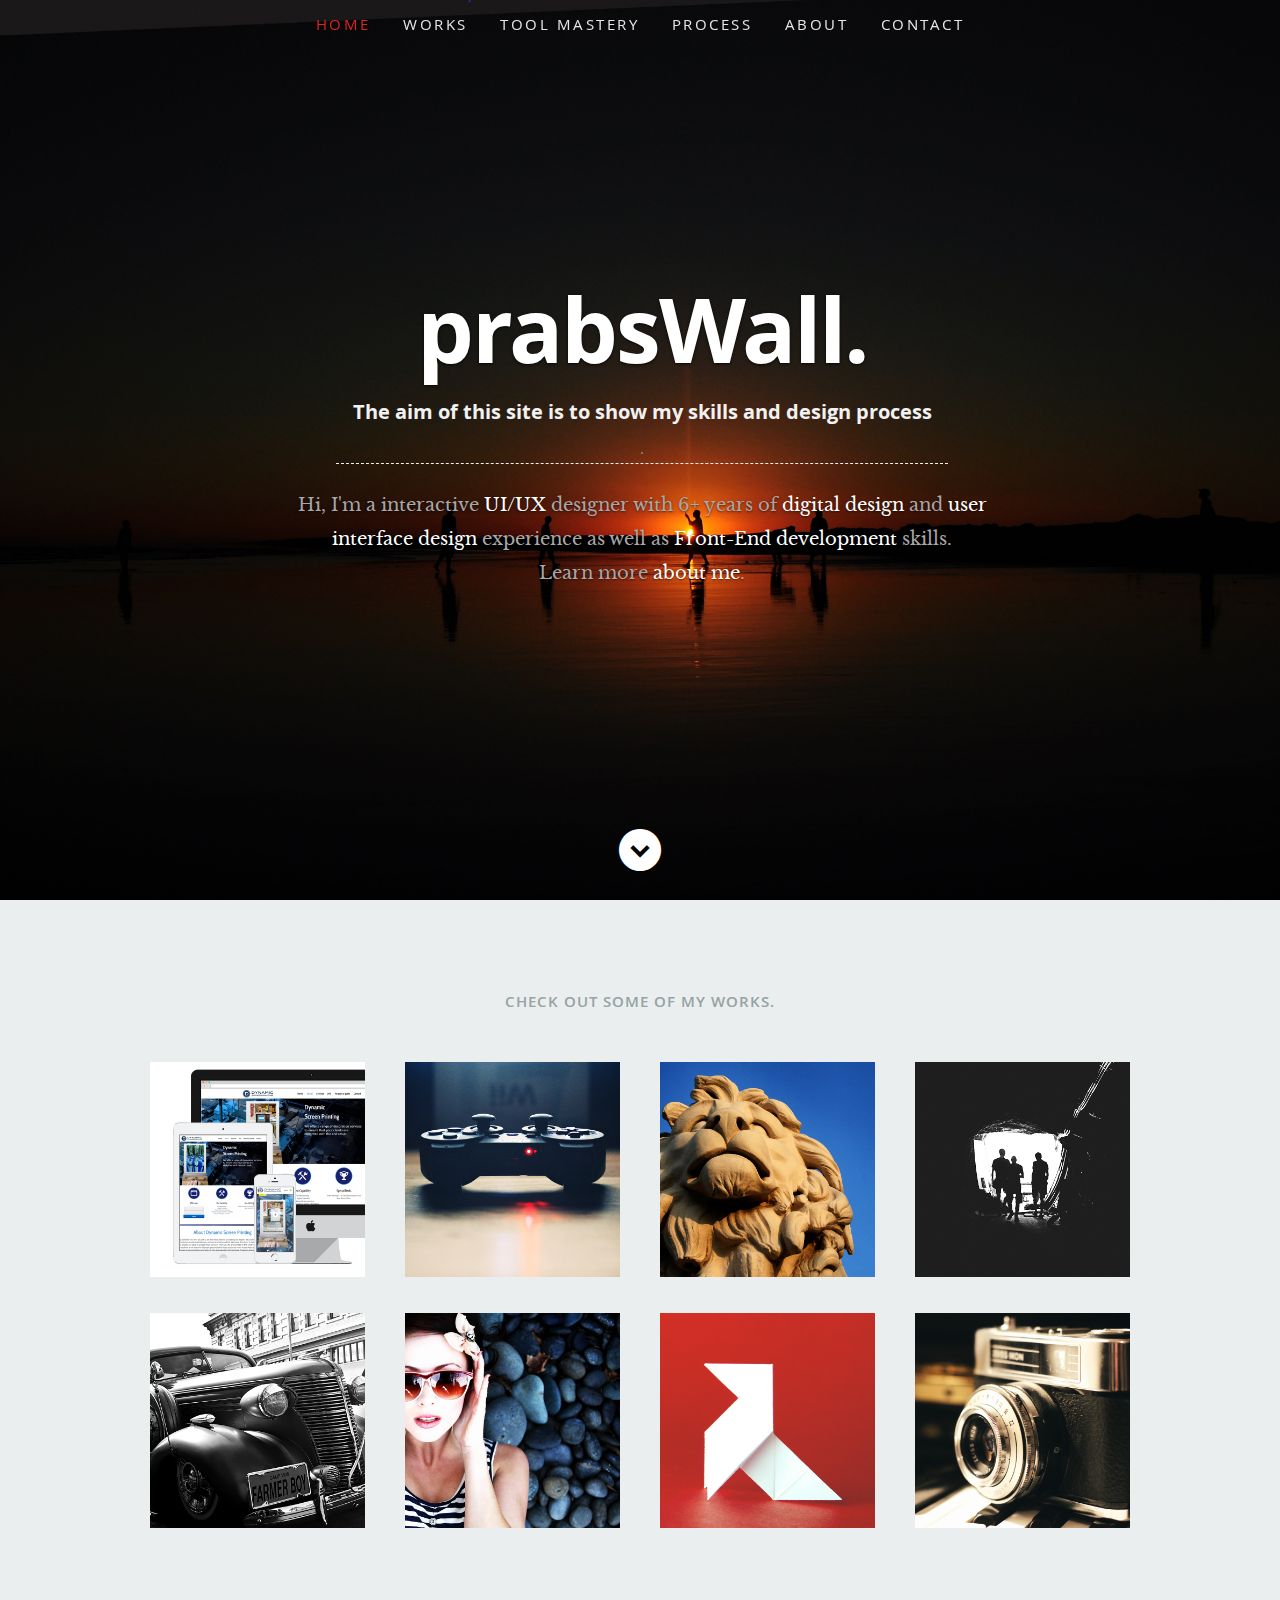
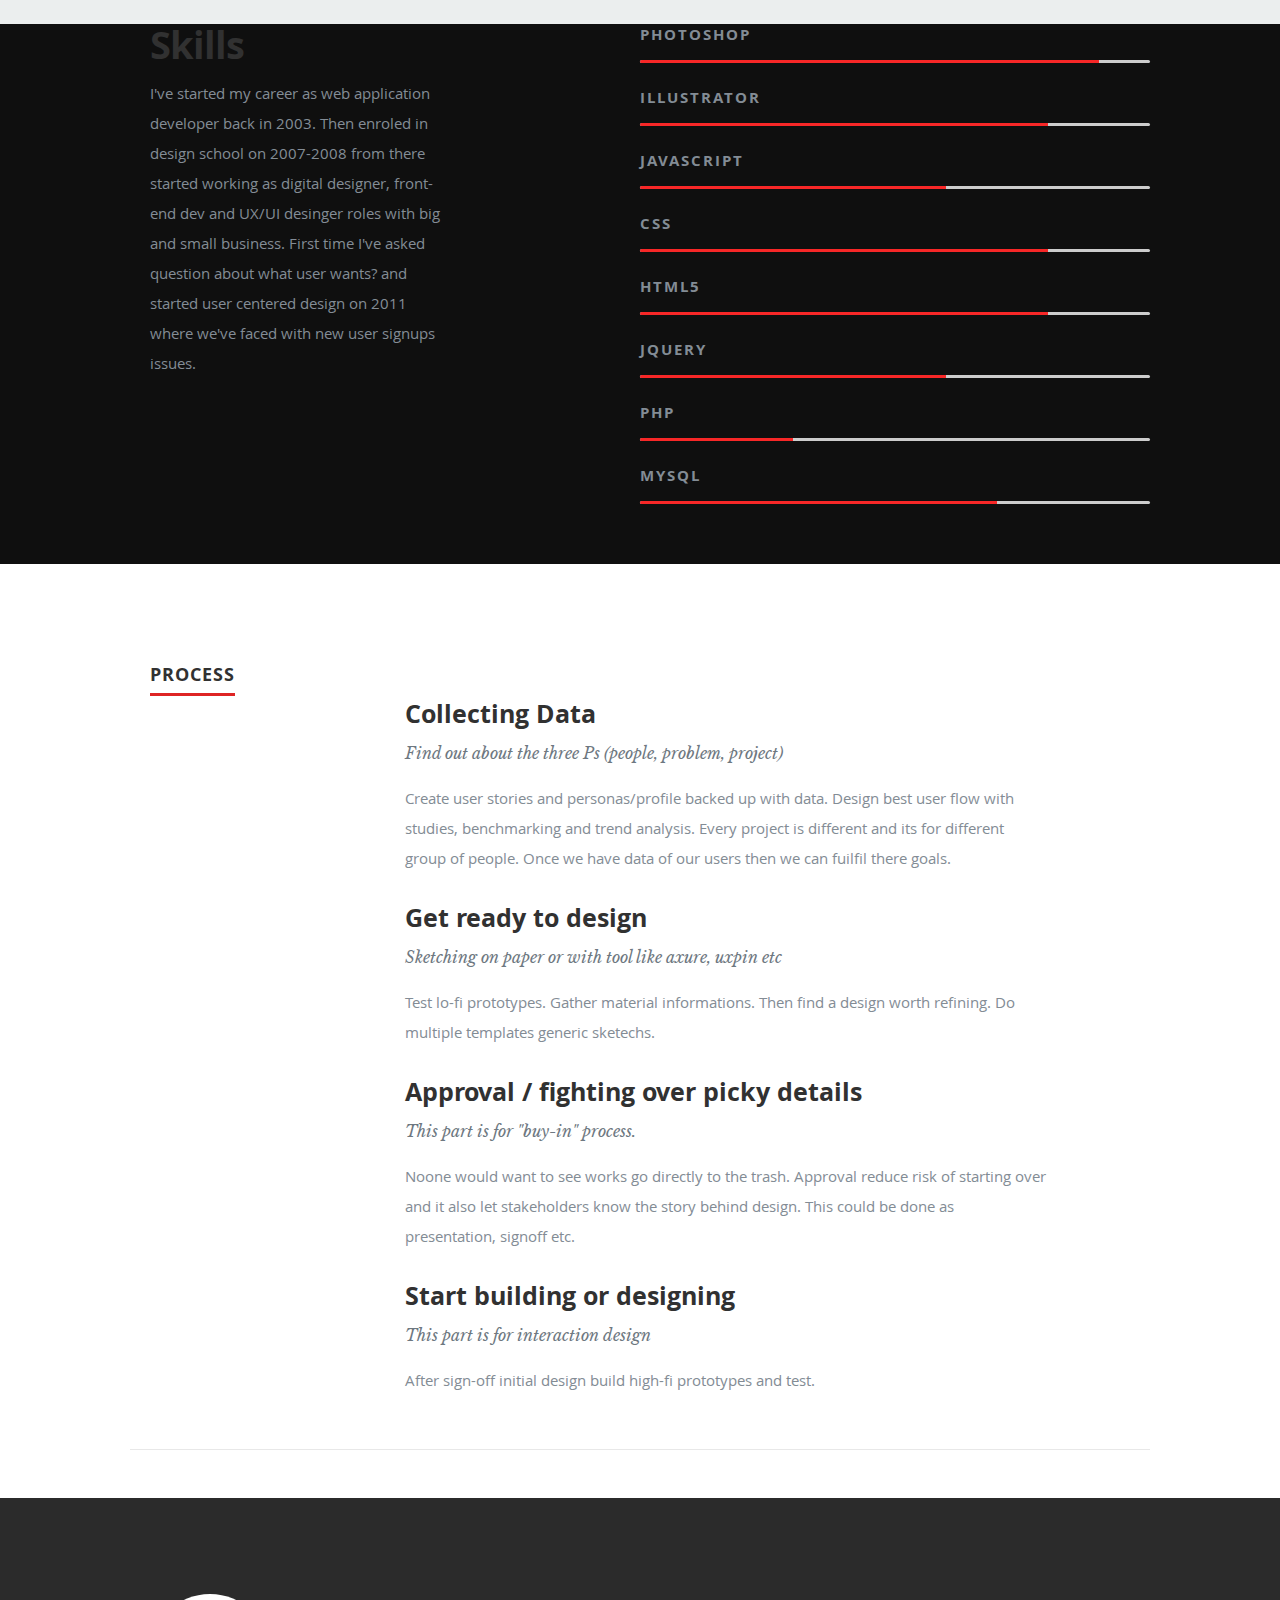
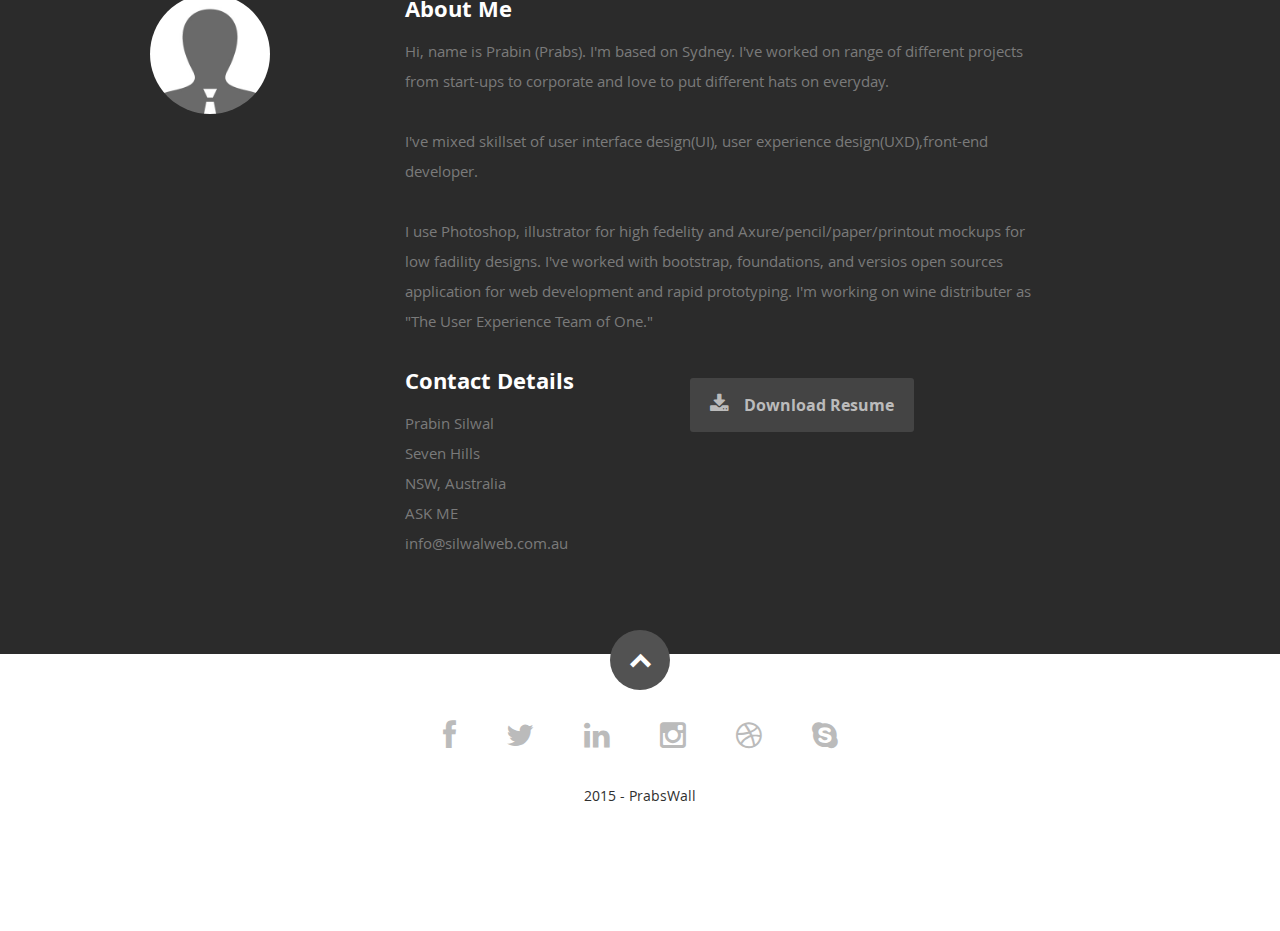
==== commit eb739312: "[first commit cmd]" ====
--- a/index.html
+++ b/index.html
@@ -1,817 +1,589 @@
-<!DOCTYPE html>
-<!--[if lt IE 8 ]><html class="no-js ie ie7" lang="en"> <![endif]-->
-<!--[if IE 8 ]><html class="no-js ie ie8" lang="en"> <![endif]-->
-<!--[if (gte IE 8)|!(IE)]><!--><html class="no-js" lang="en"> <!--<![endif]-->
-<head>
-
-   <!--- Basic Page Needs
-   ================================================== -->
-   <meta charset="utf-8">
-	<title>PrabsWall</title>
-	<meta name="description" content="">
-	<meta name="author" content="">
-
-   <!-- Mobile Specific Metas
-   ================================================== -->
-	<meta name="viewport" content="width=device-width, initial-scale=1, maximum-scale=1">
-
-	<!-- CSS
-    ================================================== -->
-   <link rel="stylesheet" href="css/default.css">
-	<link rel="stylesheet" href="css/layout.css">
-   <link rel="stylesheet" href="css/media-queries.css">
-   <link rel="stylesheet" href="css/magnific-popup.css">
-
-   <!-- Script
-   ================================================== -->
-	<script src="js/modernizr.js"></script>
-
-   <!-- Favicons
-	================================================== -->
-	<link rel="shortcut icon" href="favicon.png" >
-
-</head>
-
-<body>
-
-   <!-- Header
-   ================================================== -->
-   <header id="home">
-
-      <nav id="nav-wrap">
-
-         <a class="mobile-btn" href="#nav-wrap" title="Show navigation">Show navigation</a>
-	      <a class="mobile-btn" href="#" title="Hide navigation">Hide navigation</a>
-
-         <ul id="nav" class="nav">
-            <li class="current"><a class="smoothscroll" href="#home">Home</a></li>
-           <li><a class="smoothscroll" href="#skills">Tool Mastery</a></li>
-            <li><a class="smoothscroll" href="#portfolio">Works</a></li>
-            <li><a class="smoothscroll" href="#testimonials">Testimonials</a></li>
-              <li><a class="smoothscroll" href="#about">About</a></li>
-            <li><a class="smoothscroll" href="#contact">Contact</a></li>
-         </ul> <!-- end #nav -->
-
-      </nav> <!-- end #nav-wrap -->
-
-      <div class="row banner">
-         <div class="banner-text">
-            <h1 class="responsive-headline">prabsWall.</h1>
-            <h3>The aim of this site is to show my skills and design process. <br/> Hi, I'm a interactive <span>UI/UX</span> designer with 6+ years of <span>digital design</span> and <span>user interface design</span> experience as well as <span>Front-End development</span> skills. <br/> I use <span>Photoshop, illustrator</span> for high fedelity and <span>Axure/pencil/paper/printout mockups</span> for low fadility designs. I use bootstrap, foundations to do rapid prototyping sinice i'm wokring as<br/><span> "The User Experience Team of One."</span></h3>
-            <hr />
-                    </div>
-      </div>
-
-      <p class="scrolldown">
-         <a class="smoothscroll" href="#about"><i class="icon-down-circle"></i></a>
-      </p>
-
-   </header> <!-- Header End -->
-
-
-   
-
-  
-
-      <!-- Work
-      ----------------------------------------------- -->
-      <div class="row work">
-
-         <div class="three columns header-col">
-            <h1><span>Work</span></h1>
-         </div>
-
-         <div class="nine columns main-col">
-
-            <div class="row item">
-
-               <div class="twelve columns">
-
-                  <h3>Awesome Design Studio</h3>
-                  <p class="info">Senior UX Designer <span>&bull;</span> <em class="date">March 2010 - Present</em></p>
-
-                  <p>
-                  Lorem ipsum dolor sit amet, consectetuer adipiscing elit. Aenean commodo ligula eget dolor. Aenean massa.
-                  Cum sociis natoque penatibus et magnis dis parturient montes, nascetur ridiculus mus. Donec quam felis,
-                  ultricies nec, pellentesque eu, pretium quis, sem. Nulla consequat massa quis enim.
-                  Donec pede justo, fringilla vel, aliquet nec, vulputate eget, arcu. Nullam dictum felis eu pede mollis pretium.
-                  </p>
-
-               </div>
-
-            </div> <!-- item end -->
-
-            <div class="row item">
-
-               <div class="twelve columns">
-
-                  <h3>Super Cool Studio</h3>
-                  <p class="info">UX Designer <span>&bull;</span> <em class="date">March 2007 - February 2010</em></p>
-
-                  <p>
-                  This is Photoshop's version  of Lorem Ipsum. Proin gravida nibh vel velit auctor aliquet.
-                  Aenean sollicitudin, lorem quis bibendum auctor, nisi elit consequat ipsum, nec sagittis sem
-                  nibh id elit. Duis sed odio sit amet nibh vulputate cursus a sit amet mauris. Morbi accumsan
-                  ipsum velit. Nam nec tellus a odio tincidunt auctor a ornare odio. Sed non  mauris vitae erat
-                  </p>
-
-               </div>
-
-            </div> <!-- item end -->
-
-         </div> <!-- main-col end -->
-
-      </div> <!-- End Work -->
-
-
-      <!-- Skills
-      ----------------------------------------------- -->
-      <div id="skills" class="row skill">
-
-         <div class="three columns header-col">
-            <h1><span>Skills</span></h1>
-         </div>
-
-         <div class="nine columns main-col">
-
-            <p>Sed ut perspiciatis unde omnis iste natus error sit voluptatem accusantium doloremque laudantium, totam rem aperiam,
-            eaque ipsa quae ab illo inventore veritatis et quasi architecto beatae vitae dicta sunt explicabo. Nemo enim ipsam
-            voluptatem quia voluptas sit aspernatur aut odit aut fugit, sed quia consequuntur magni dolores eos qui ratione
-            voluptatem sequi nesciunt.
-            </p>
-
-				<div class="bars">
-
-				   <ul class="skills">
-					   <li><span class="bar-expand photoshop"></span><em>Photoshop</em></li>
-                  <li><span class="bar-expand illustrator"></span><em>Illustrator</em></li>
-						<li><span class="bar-expand wordpress"></span><em>JavaScript</em></li>
-						<li><span class="bar-expand css"></span><em>CSS</em></li>
-						<li><span class="bar-expand html5"></span><em>HTML5</em></li>
-                  <li><span class="bar-expand jquery"></span><em>jQuery</em></li>
-					</ul>
-
-				</div><!-- end skill-bars -->
-
-			</div> <!-- main-col end -->
-
-      </div> <!-- End skills -->
-
-   </section> <!-- Resume Section End-->
-
-
-   <!-- Portfolio Section
-   ================================================== -->
-   <section id="portfolio">
-
-      <div class="row">
-
-         <div class="twelve columns collapsed">
-
-            <h1>Check Out Some of My Works.</h1>
-
-            <!-- portfolio-wrapper -->
-            <div id="portfolio-wrapper" class="bgrid-quarters s-bgrid-thirds cf">
-
-          	   <div class="columns portfolio-item">
-                  <div class="item-wrap">
-
-                     <a href="#modal-01" title="">
-                        <img alt="" src="images/portfolio/coffee.jpg">
-                        <div class="overlay">
-                           <div class="portfolio-item-meta">
-          					      <h5>Coffee</h5>
-                              <p>Illustrration</p>
-          					   </div>
-                        </div>
-                        <div class="link-icon"><i class="icon-plus"></i></div>
-                     </a>
-
-                  </div>
-          		</div> <!-- item end -->
-
-               <div class="columns portfolio-item">
-                  <div class="item-wrap">
-
-                     <a href="#modal-02" title="">
-                        <img alt="" src="images/portfolio/console.jpg">
-                        <div class="overlay">
-                           <div class="portfolio-item-meta">
-          					      <h5>Console</h5>
-                              <p>Web Development</p>
-          					   </div>
-                        </div>
-                        <div class="link-icon"><i class="icon-plus"></i></div>
-                     </a>
-
-                  </div>
-          		</div> <!-- item end -->
-
-               <div class="columns portfolio-item">
-                  <div class="item-wrap">
-
-                     <a href="#modal-03" title="">
-                        <img alt="" src="images/portfolio/judah.jpg">
-                        <div class="overlay">
-                           <div class="portfolio-item-meta">
-          					      <h5>Judah</h5>
-                              <p>Webdesign</p>
-          					   </div>
-                        </div>
-                        <div class="link-icon"><i class="icon-plus"></i></div>
-                     </a>
-
-                  </div>
-          		</div> <!-- item end -->
-
-               <div class="columns portfolio-item">
-                  <div class="item-wrap">
-
-                     <a href="#modal-04" title="">
-                        <img alt="" src="images/portfolio/into-the-light.jpg">
-                        <div class="overlay">
-                           <div class="portfolio-item-meta">
-          					      <h5>Into The Light</h5>
-                              <p>Photography</p>
-          					   </div>
-                        </div>
-                        <div class="link-icon"><i class="icon-plus"></i></div>
-                     </a>
-
-                  </div>
-          		</div> <!-- item end -->
-
-               <div class="columns portfolio-item">
-                  <div class="item-wrap">
-
-                     <a href="#modal-05" title="">
-                        <img alt="" src="images/portfolio/farmerboy.jpg">
-                        <div class="overlay">
-                           <div class="portfolio-item-meta">
-          					      <h5>Farmer Boy</h5>
-                              <p>Branding</p>
-          					   </div>
-                        </div>
-                        <div class="link-icon"><i class="icon-plus"></i></div>
-                     </a>
-
-                  </div>
-          		</div> <!-- item end -->
-
-               <div class="columns portfolio-item">
-                  <div class="item-wrap">
-
-                     <a href="#modal-06" title="">
-                        <img alt="" src="images/portfolio/girl.jpg">
-                        <div class="overlay">
-                           <div class="portfolio-item-meta">
-          					      <h5>Girl</h5>
-                              <p>Photography</p>
-          					   </div>
-                        </div>
-                        <div class="link-icon"><i class="icon-plus"></i></div>
-                     </a>
-
-                  </div>
-          		</div> <!-- item end -->
-
-               <div class="columns portfolio-item">
-                  <div class="item-wrap">
-
-                     <a href="#modal-07" title="">
-                        <img alt="" src="images/portfolio/origami.jpg">
-                        <div class="overlay">
-                           <div class="portfolio-item-meta">
-          					      <h5>Origami</h5>
-                              <p>Illustrration</p>
-          					   </div>
-                        </div>
-                        <div class="link-icon"><i class="icon-plus"></i></div>
-                     </a>
-
-                  </div>
-          		</div> <!-- item end -->
-
-               <div class="columns portfolio-item">
-                  <div class="item-wrap">
-
-                     <a href="#modal-08" title="">
-                        <img alt="" src="images/portfolio/retrocam.jpg">
-                        <div class="overlay">
-                           <div class="portfolio-item-meta">
-          					      <h5>Retrocam</h5>
-                              <p>Web Development</p>
-          					   </div>
-                        </div>
-                        <div class="link-icon"><i class="icon-plus"></i></div>
-                     </a>
-
-                  </div>
-          		</div>  <!-- item end -->
-
-            </div> <!-- portfolio-wrapper end -->
-
-         </div> <!-- twelve columns end -->
-
-
-         <!-- Modal Popup
-	      --------------------------------------------------------------- -->
-
-         <div id="modal-01" class="popup-modal mfp-hide">
-
-		      <img class="scale-with-grid" src="images/portfolio/modals/m-coffee.jpg" alt="" />
-
-		      <div class="description-box">
-			      <h4>Coffee Cup</h4>
-			      <p>Proin gravida nibh vel velit auctor aliquet. Aenean sollicitudin, lorem quis bibendum auctor, nisi elit consequat ipsum, nec sagittis sem nibh id elit.</p>
-               <span class="categories"><i class="fa fa-tag"></i>Branding, Webdesign</span>
-		      </div>
-
-            <div class="link-box">
-               <a href="http://www.behance.net">Details</a>
-		         <a class="popup-modal-dismiss">Close</a>
-            </div>
-
-	      </div><!-- modal-01 End -->
-
-         <div id="modal-02" class="popup-modal mfp-hide">
-
-		      <img class="scale-with-grid" src="images/portfolio/modals/m-console.jpg" alt="" />
-
-		      <div class="description-box">
-			      <h4>Console</h4>
-			      <p>Proin gravida nibh vel velit auctor aliquet. Aenean sollicitudin, lorem quis bibendum auctor, nisi elit consequat ipsum, nec sagittis sem nibh id elit.</p>
-               <span class="categories"><i class="fa fa-tag"></i>Branding, Web Development</span>
-		      </div>
-
-            <div class="link-box">
-               <a href="http://www.behance.net">Details</a>
-		         <a class="popup-modal-dismiss">Close</a>
-            </div>
-
-	      </div><!-- modal-02 End -->
-
-         <div id="modal-03" class="popup-modal mfp-hide">
-
-		      <img class="scale-with-grid" src="images/portfolio/modals/m-judah.jpg" alt="" />
-
-		      <div class="description-box">
-			      <h4>Judah</h4>
-			      <p>Proin gravida nibh vel velit auctor aliquet. Aenean sollicitudin, lorem quis bibendum auctor, nisi elit consequat ipsum, nec sagittis sem nibh id elit.</p>
-               <span class="categories"><i class="fa fa-tag"></i>Branding</span>
-		      </div>
-
-            <div class="link-box">
-               <a href="http://www.behance.net">Details</a>
-		         <a class="popup-modal-dismiss">Close</a>
-            </div>
-
-	      </div><!-- modal-03 End -->
-
-         <div id="modal-04" class="popup-modal mfp-hide">
-
-		      <img class="scale-with-grid" src="images/portfolio/modals/m-intothelight.jpg" alt="" />
-
-		      <div class="description-box">
-			      <h4>Into the Light</h4>
-			      <p>Proin gravida nibh vel velit auctor aliquet. Aenean sollicitudin, lorem quis bibendum auctor, nisi elit consequat ipsum, nec sagittis sem nibh id elit.</p>
-               <span class="categories"><i class="fa fa-tag"></i>Photography</span>
-		      </div>
-
-            <div class="link-box">
-               <a href="http://www.behance.net">Details</a>
-		         <a class="popup-modal-dismiss">Close</a>
-            </div>
-
-	      </div><!-- modal-04 End -->
-
-         <div id="modal-05" class="popup-modal mfp-hide">
-
-		      <img class="scale-with-grid" src="images/portfolio/modals/m-farmerboy.jpg" alt="" />
-
-		      <div class="description-box">
-			      <h4>Farmer Boy</h4>
-			      <p>Proin gravida nibh vel velit auctor aliquet. Aenean sollicitudin, lorem quis bibendum auctor, nisi elit consequat ipsum, nec sagittis sem nibh id elit.</p>
-               <span class="categories"><i class="fa fa-tag"></i>Branding, Webdesign</span>
-		      </div>
-
-            <div class="link-box">
-               <a href="http://www.behance.net">Details</a>
-		         <a class="popup-modal-dismiss">Close</a>
-            </div>
-
-	      </div><!-- modal-05 End -->
-
-         <div id="modal-06" class="popup-modal mfp-hide">
-
-		      <img class="scale-with-grid" src="images/portfolio/modals/m-girl.jpg" alt="" />
-
-		      <div class="description-box">
-			      <h4>Girl</h4>
-			      <p>Proin gravida nibh vel velit auctor aliquet. Aenean sollicitudin, lorem quis bibendum auctor, nisi elit consequat ipsum, nec sagittis sem nibh id elit.</p>
-               <span class="categories"><i class="fa fa-tag"></i>Photography</span>
-		      </div>
-
-            <div class="link-box">
-               <a href="http://www.behance.net">Details</a>
-		         <a class="popup-modal-dismiss">Close</a>
-            </div>
-
-	      </div><!-- modal-06 End -->
-
-         <div id="modal-07" class="popup-modal mfp-hide">
-
-		      <img class="scale-with-grid" src="images/portfolio/modals/m-origami.jpg" alt="" />
-
-		      <div class="description-box">
-			      <h4>Origami</h4>
-			      <p>Proin gravida nibh vel velit auctor aliquet. Aenean sollicitudin, lorem quis bibendum auctor, nisi elit consequat ipsum, nec sagittis sem nibh id elit.</p>
-               <span class="categories"><i class="fa fa-tag"></i>Branding, Illustration</span>
-		      </div>
-
-            <div class="link-box">
-               <a href="http://www.behance.net">Details</a>
-		         <a class="popup-modal-dismiss">Close</a>
-            </div>
-
-	      </div><!-- modal-07 End -->
-
-         <div id="modal-08" class="popup-modal mfp-hide">
-
-		      <img class="scale-with-grid" src="images/portfolio/modals/m-retrocam.jpg" alt="" />
-
-		      <div class="description-box">
-			      <h4>Retrocam</h4>
-			      <p>Proin gravida nibh vel velit auctor aliquet. Aenean sollicitudin, lorem quis bibendum auctor, nisi elit consequat ipsum, nec sagittis sem nibh id elit.</p>
-               <span class="categories"><i class="fa fa-tag"></i>Webdesign, Photography</span>
-		      </div>
-
-            <div class="link-box">
-               <a href="http://www.behance.net">Details</a>
-		         <a class="popup-modal-dismiss">Close</a>
-            </div>
-
-	      </div><!-- modal-01 End -->
-
-
-      </div> <!-- row End -->
-
-   </section> <!-- Portfolio Section End-->
-
-
-   <!-- Call-To-Action Section
-   ================================================== -->
-   <section id="call-to-action">
-
-      <div class="row">
-
-         <div class="two columns header-col">
-
-            <h1><span>Get Hosting.</span></h1>
-
-         </div>
-
-         <div class="seven columns">
-
-            <h2><a href="http://www.dreamhost.com/r.cgi?287326|STYLESHOUT">Host This Template on Dreamhost.</a></h2>
-            <p>Looking for an awesome and reliable webhosting? Try <a href="http://www.dreamhost.com/r.cgi?287326|STYLESHOUT"><span>DreamHost</span></a>.
-					Get <span>$50 off</span> when you sign up with the promocode <span>STYLESHOUT</span>. 
-					<!-- Simply type	the promocode in the box labeled “Promo Code” when placing your order. --></p>
-
-         </div>
-
-         <div class="three columns action">
-
-            <a href="http://www.dreamhost.com/r.cgi?287326|STYLESHOUT" class="button">Sign Up Now</a>
-
-         </div>
-
-      </div>
-
-   </section> <!-- Call-To-Action Section End-->
-
-
-   <!-- Testimonials Section
-   ================================================== -->
-   <section id="testimonials">
-
-      <div class="text-container">
-
-         <div class="row">
-
-            <div class="two columns header-col">
-
-               <h1><span>Client Testimonials</span></h1>
-
-            </div>
-
-            <div class="ten columns flex-container">
-
-               <div class="flexslider">
-
-                  <ul class="slides">
-
-                     <li>
-                        <blockquote>
-                           <p>Your work is going to fill a large part of your life, and the only way to be truly satisfied is
-                           to do what you believe is great work. And the only way to do great work is to love what you do.
-                           If you haven't found it yet, keep looking. Don't settle. As with all matters of the heart, you'll know when you find it.
-                           </p>
-                           <cite>Steve Jobs</cite>
-                        </blockquote>
-                     </li> <!-- slide ends -->
-
-                     <li>
-                        <blockquote>
-                           <p>This is Photoshop's version  of Lorem Ipsum. Proin gravida nibh vel velit auctor aliquet.
-                           Aenean sollicitudin, lorem quis bibendum auctor, nisi elit consequat ipsum, nec sagittis sem
-                           nibh id elit. Duis sed odio sit amet nibh vulputate cursus a sit amet mauris.
-                           </p>
-                           <cite>Mr. Adobe</cite>
-                        </blockquote>
-                     </li> <!-- slide ends -->
-
-                  </ul>
-
-               </div> <!-- div.flexslider ends -->
-
-            </div> <!-- div.flex-container ends -->
-
-         </div> <!-- row ends -->
-
-       </div>  <!-- text-container ends -->
-
-   </section> <!-- Testimonials Section End-->
-
-<!-- About Section
-   ================================================== -->
-   <section id="about">
-
-      <div class="row">
-
-         <div class="three columns">
-
-            <img class="profile-pic"  src="images/profilepic.jpg" alt="" />
-
-         </div>
-
-         <div class="nine columns main-col">
-
-            <h2>About Me</h2>
-
-            <p>Sed ut perspiciatis unde omnis iste natus error sit voluptatem accusantium doloremque laudantium, totam rem aperiam,
-            eaque ipsa quae ab illo inventore veritatis et quasi architecto beatae vitae dicta sunt explicabo. Nemo enim ipsam
-            voluptatem quia voluptas sit aspernatur aut odit aut fugit, sed quia consequuntur magni dolores eos qui ratione
-            voluptatem sequi nesciunt. Neque porro quisquam est, qui dolorem ipsum quia dolor sit amet, consectetur, adipisci velit,
-            sed quia non numquam eius modi tempora incidunt ut labore et dolore magnam aliquam quaerat voluptatem.
-            Ut enim ad minima veniam, quis nostrum exercitationem ullam corporis suscipit laboriosam.
-            </p>
-
-            <div class="row">
-
-               <div class="columns contact-details">
-
-                  <h2>Contact Details</h2>
-                  <p class="address">
-                     <span>Jonathan Doe</span><br>
-                     <span>1600 Amphitheatre Parkway<br>
-                           Mountain View, CA 94043 US
-                     </span><br>
-                     <span>(123)456-7890</span><br>
-                     <span>anyone@website.com</span>
-                  </p>
-
-               </div>
-
-               <div class="columns download">
-                  <p>
-                     <a href="#" class="button"><i class="fa fa-download"></i>Download Resume</a>
-                  </p>
-               </div>
-
-            </div> <!-- end row -->
-
-         </div> <!-- end .main-col -->
-
-      </div>
-
-   </section> <!-- About Section End-->
- <!-- Resume Section
-   ================================================== -->
-   <section id="resume">
-
-      <!-- Education
-      ----------------------------------------------- -->
-      <div class="row education">
-
-         <div class="three columns header-col">
-            <h1><span>Education</span></h1>
-         </div>
-
-         <div class="nine columns main-col">
-
-            <div class="row item">
-
-               <div class="twelve columns">
-
-                  <h3>University of Life</h3>
-                  <p class="info">Master in Graphic Design <span>&bull;</span> <em class="date">April 2007</em></p>
-
-                  <p>
-                  Lorem ipsum dolor sit amet, consectetuer adipiscing elit. Aenean commodo ligula eget dolor. Aenean massa.
-                  Cum sociis natoque penatibus et magnis dis parturient montes, nascetur ridiculus mus. Donec quam felis,
-                  ultricies nec, pellentesque eu, pretium quis, sem. Nulla consequat massa quis enim.
-                  Donec pede justo, fringilla vel, aliquet nec, vulputate eget, arcu. Nullam dictum felis eu pede mollis pretium.
-                  </p>
-
-               </div>
-
-            </div> <!-- item end -->
-
-            <div class="row item">
-
-               <div class="twelve columns">
-
-                  <h3>School of Cool Designers</h3>
-                  <p class="info">B.A. Degree in Graphic Design <span>&bull;</span> <em class="date">March 2003</em></p>
-
-                  <p>
-                  This is Photoshop's version  of Lorem Ipsum. Proin gravida nibh vel velit auctor aliquet.
-                  Aenean sollicitudin, lorem quis bibendum auctor, nisi elit consequat ipsum, nec sagittis sem
-                  nibh id elit. Duis sed odio sit amet nibh vulputate cursus a sit amet mauris. Morbi accumsan
-                  ipsum velit. Nam nec tellus a odio tincidunt auctor a ornare odio. Sed non  mauris vitae erat
-                  </p>
-
-               </div>
-
-            </div> <!-- item end -->
-
-         </div> <!-- main-col end -->
-
-      </div> <!-- End Education -->
-
-   <!-- Contact Section
-   ================================================== -->
-   <section id="contact">
-
-         <div class="row section-head">
-
-            <div class="two columns header-col">
-
-               <h1><span>Get In Touch.</span></h1>
-
-            </div>
-
-            <div class="ten columns">
-
-                  <p class="lead">Sed ut perspiciatis unde omnis iste natus error sit voluptatem accusantium doloremque laudantium, totam rem aperiam,
-                  eaque ipsa quae ab illo inventore veritatis et quasi architecto beatae vitae dicta sunt explicabo. Nemo enim ipsam
-                  voluptatem quia voluptas sit aspernatur aut odit aut fugit.
-                  </p>
-
-            </div>
-
-         </div>
-
-         <div class="row">
-
-            <div class="eight columns">
-
-               <!-- form -->
-               <form action="" method="post" id="contactForm" name="contactForm">
-					<fieldset>
-
-                  <div>
-						   <label for="contactName">Name <span class="required">*</span></label>
-						   <input type="text" value="" size="35" id="contactName" name="contactName">
-                  </div>
-
-                  <div>
-						   <label for="contactEmail">Email <span class="required">*</span></label>
-						   <input type="text" value="" size="35" id="contactEmail" name="contactEmail">
-                  </div>
-
-                  <div>
-						   <label for="contactSubject">Subject</label>
-						   <input type="text" value="" size="35" id="contactSubject" name="contactSubject">
-                  </div>
-
-                  <div>
-                     <label for="contactMessage">Message <span class="required">*</span></label>
-                     <textarea cols="50" rows="15" id="contactMessage" name="contactMessage"></textarea>
-                  </div>
-
-                  <div>
-                     <button class="submit">Submit</button>
-                     <span id="image-loader">
-                        <img alt="" src="images/loader.gif">
-                     </span>
-                  </div>
-
-					</fieldset>
-				   </form> <!-- Form End -->
-
-               <!-- contact-warning -->
-               <div id="message-warning"> Error boy</div>
-               <!-- contact-success -->
-				   <div id="message-success">
-                  <i class="fa fa-check"></i>Your message was sent, thank you!<br>
-				   </div>
-
-            </div>
-
-
-            <aside class="four columns footer-widgets">
-
-               <div class="widget widget_contact">
-
-					   <h4>Address and Phone</h4>
-					   <p class="address">
-						   Jonathan Doe<br>
-						   1600 Amphitheatre Parkway <br>
-						   Mountain View, CA 94043 US<br>
-						   <span>(123) 456-7890</span>
-					   </p>
-
-				   </div>
-
-               <div class="widget widget_tweets">
-
-                  <h4 class="widget-title">Latest Tweets</h4>
-
-                  <ul id="twitter">
-                     <li>
-                        <span>
-                        This is Photoshop's version  of Lorem Ipsum. Proin gravida nibh vel velit auctor aliquet.
-                        Aenean sollicitudin, lorem quis bibendum auctor, nisi elit consequat ipsum
-                        <a href="#">http://t.co/CGIrdxIlI3</a>
-                        </span>
-                        <b><a href="#">2 Days Ago</a></b>
-                     </li>
-                     <li>
-                        <span>
-                        Sed ut perspiciatis unde omnis iste natus error sit voluptatem accusantium doloremque laudantium, totam rem aperiam,
-                        eaque ipsa quae ab illo inventore veritatis et quasi
-                        <a href="#">http://t.co/CGIrdxIlI3</a>
-                        </span>
-                        <b><a href="#">3 Days Ago</a></b>
-                     </li>
-                  </ul>
-
-		         </div>
-
-            </aside>
-
-      </div>
-
-
-   </section> <!-- Contact Section End-->
-
-<div class="row banner">
-   
-   <!-- footer
-   ================================================== -->
-   <footer>
-
-      <div class="row">
-
-         <div class="twelve columns">
-
-            <ul class="social-links">
-               <li><a href="#"><i class="fa fa-facebook"></i></a></li>
-               <li><a href="#"><i class="fa fa-twitter"></i></a></li>
-               <li><a href="#"><i class="fa fa-google-plus"></i></a></li>
-               <li><a href="#"><i class="fa fa-linkedin"></i></a></li>
-               <li><a href="#"><i class="fa fa-instagram"></i></a></li>
-               <li><a href="#"><i class="fa fa-dribbble"></i></a></li>
-               <li><a href="#"><i class="fa fa-skype"></i></a></li>
-            </ul>
-
-            <ul class="copyright">
-               <li>&copy; Copyright 2014 CeeVee</li>
-               <li>Design by <a title="Styleshout" href="http://www.styleshout.com/">Styleshout</a></li>   
-            </ul>
-
-         </div>
-
-         <div id="go-top"><a class="smoothscroll" title="Back to Top" href="#home"><i class="icon-up-open"></i></a></div>
-
-      </div>
-
-   </footer> <!-- Footer End-->
-
-   <!-- Java Script
-   ================================================== -->
-   <script src="http://ajax.googleapis.com/ajax/libs/jquery/1.10.2/jquery.min.js"></script>
-   <script>window.jQuery || document.write('<script src="js/jquery-1.10.2.min.js"><\/script>')</script>
-   <script type="text/javascript" src="js/jquery-migrate-1.2.1.min.js"></script>
-
-   <script src="js/jquery.flexslider.js"></script>
-   <script src="js/waypoints.js"></script>
-   <script src="js/jquery.fittext.js"></script>
-   <script src="js/magnific-popup.js"></script>
-   <script src="js/init.js"></script>
-
-</body>
-
+<!DOCTYPE html>
+<!--[if lt IE 8 ]><html class="no-js ie ie7" lang="en"> <![endif]-->
+<!--[if IE 8 ]><html class="no-js ie ie8" lang="en"> <![endif]-->
+<!--[if (gte IE 8)|!(IE)]><!--><html class="no-js" lang="en"> <!--<![endif]-->
+<head>
+
+   <!--- Basic Page Needs
+   ================================================== -->
+   <meta charset="utf-8">
+	<title>PrabsWall</title>
+	<meta name="description" content="">
+	<meta name="author" content=" ">
+
+   <!-- Mobile Specific Metas
+   ================================================== -->
+	<meta name="viewport" content="width=device-width, initial-scale=1, maximum-scale=1">
+
+	<!-- CSS
+    ================================================== -->
+   <link rel="stylesheet" href="css/default.css">
+	<link rel="stylesheet" href="css/layout.css">
+   <link rel="stylesheet" href="css/media-queries.css">
+   <link rel="stylesheet" href="css/magnific-popup.css">
+
+   <!-- Script
+   ================================================== -->
+	<script src="js/modernizr.js"></script>
+
+   <!-- Favicons
+	================================================== -->
+	<link rel="shortcut icon" href="favicon.png" >
+
+</head>
+
+<body>
+
+   <!-- Header
+   ================================================== -->
+   <header id="home">
+
+      <nav id="nav-wrap">
+
+         <a class="mobile-btn" href="#nav-wrap" title="Show navigation">Show navigation</a>
+	      <a class="mobile-btn" href="#" title="Hide navigation">Hide navigation</a>
+
+         <ul id="nav" class="nav">
+            <li class="current"><a class="smoothscroll" href="#home">Home</a></li>
+            <li><a class="smoothscroll" href="#portfolio">Works</a></li>
+            <li><a class="smoothscroll" href="#skills">Tool Mastery</a></li>
+            <li><a class="smoothscroll" href="#process">Process</a></li>
+              <li><a class="smoothscroll" href="#about">About</a></li>
+            <li><a class="smoothscroll" href="#contact">Contact</a></li>
+         </ul> <!-- end #nav -->
+
+      </nav> <!-- end #nav-wrap -->
+
+      <div class="row banner">
+         <div class="banner-text">
+            <h1 class="responsive-headline">prabsWall.</h1>
+            <h4><span>The aim of this site is to show my skills and design process</span></h4>.<hr /> <h3> Hi, I'm a interactive <span>UI/UX</span> designer with 6+ years of <span>digital design</span> and <span>user interface design</span> experience as well as <span>Front-End development</span> skills. <br/> Learn more <a class="smoothscroll" href="#about">about me</a>.
+            
+                    </div>
+      </div>
+
+      <p class="scrolldown">
+         <a class="smoothscroll" href="#about"><i class="icon-down-circle"></i></a>
+      </p>
+
+   </header> <!-- Header End -->
+
+
+   <!-- Portfolio Section
+   ================================================== -->
+   <section id="portfolio">
+
+      <div class="row">
+
+         <div class="twelve columns collapsed">
+
+            <h1>Check Out Some of My Works.</h1>
+
+            <!-- portfolio-wrapper -->
+            <div id="portfolio-wrapper" class="bgrid-quarters s-bgrid-thirds cf">
+
+               <div class="columns portfolio-item">
+                  <div class="item-wrap">
+
+                     <a href="#modal-01" title="">
+                        <img alt="" src="images/portfolio/coffee.jpg">
+                        <div class="overlay">
+                           <div class="portfolio-item-meta">
+                          <h5>DSP</h5>
+                              <p>Web Design</p>
+                       </div>
+                        </div>
+                        <div class="link-icon"><i class="icon-plus"></i></div>
+                     </a>
+
+                  </div>
+              </div> <!-- item end -->
+
+               <div class="columns portfolio-item">
+                  <div class="item-wrap">
+
+                     <a href="#modal-02" title="">
+                        <img alt="" src="images/portfolio/console.jpg">
+                        <div class="overlay">
+                           <div class="portfolio-item-meta">
+                          <h5>Console</h5>
+                              <p>Web Development</p>
+                       </div>
+                        </div>
+                        <div class="link-icon"><i class="icon-plus"></i></div>
+                     </a>
+
+                  </div>
+              </div> <!-- item end -->
+
+               <div class="columns portfolio-item">
+                  <div class="item-wrap">
+
+                     <a href="#modal-03" title="">
+                        <img alt="" src="images/portfolio/judah.jpg">
+                        <div class="overlay">
+                           <div class="portfolio-item-meta">
+                          <h5>Judah</h5>
+                              <p>Webdesign</p>
+                       </div>
+                        </div>
+                        <div class="link-icon"><i class="icon-plus"></i></div>
+                     </a>
+
+                  </div>
+              </div> <!-- item end -->
+
+               <div class="columns portfolio-item">
+                  <div class="item-wrap">
+
+                     <a href="#modal-04" title="">
+                        <img alt="" src="images/portfolio/into-the-light.jpg">
+                        <div class="overlay">
+                           <div class="portfolio-item-meta">
+                          <h5>Into The Light</h5>
+                              <p>Photography</p>
+                       </div>
+                        </div>
+                        <div class="link-icon"><i class="icon-plus"></i></div>
+                     </a>
+
+                  </div>
+              </div> <!-- item end -->
+
+               <div class="columns portfolio-item">
+                  <div class="item-wrap">
+
+                     <a href="#modal-05" title="">
+                        <img alt="" src="images/portfolio/farmerboy.jpg">
+                        <div class="overlay">
+                           <div class="portfolio-item-meta">
+                          <h5>Farmer Boy</h5>
+                              <p>Branding</p>
+                       </div>
+                        </div>
+                        <div class="link-icon"><i class="icon-plus"></i></div>
+                     </a>
+
+                  </div>
+              </div> <!-- item end -->
+
+               <div class="columns portfolio-item">
+                  <div class="item-wrap">
+
+                     <a href="#modal-06" title="">
+                        <img alt="" src="images/portfolio/girl.jpg">
+                        <div class="overlay">
+                           <div class="portfolio-item-meta">
+                          <h5>Girl</h5>
+                              <p>Photography</p>
+                       </div>
+                        </div>
+                        <div class="link-icon"><i class="icon-plus"></i></div>
+                     </a>
+
+                  </div>
+              </div> <!-- item end -->
+
+               <div class="columns portfolio-item">
+                  <div class="item-wrap">
+
+                     <a href="#modal-07" title="">
+                        <img alt="" src="images/portfolio/origami.jpg">
+                        <div class="overlay">
+                           <div class="portfolio-item-meta">
+                          <h5>Origami</h5>
+                              <p>Illustrration</p>
+                       </div>
+                        </div>
+                        <div class="link-icon"><i class="icon-plus"></i></div>
+                     </a>
+
+                  </div>
+              </div> <!-- item end -->
+
+               <div class="columns portfolio-item">
+                  <div class="item-wrap">
+
+                     <a href="#modal-08" title="">
+                        <img alt="" src="images/portfolio/retrocam.jpg">
+                        <div class="overlay">
+                           <div class="portfolio-item-meta">
+                          <h5>Retrocam</h5>
+                              <p>Web Development</p>
+                       </div>
+                        </div>
+                        <div class="link-icon"><i class="icon-plus"></i></div>
+                     </a>
+
+                  </div>
+              </div>  <!-- item end -->
+
+            </div> <!-- portfolio-wrapper end -->
+
+         </div> <!-- twelve columns end -->
+  
+
+         <!-- Modal Popup
+        --------------------------------------------------------------- -->
+
+         <div id="modal-01" class="popup-modal mfp-hide">
+
+          <img class="scale-with-grid" src="images/portfolio/modals/m-coffee.jpg" alt="" />
+
+          <div class="description-box">
+            <h4>Dynamic Screen Print</h4>
+            <p>Client wanted trendy webstie with mobile first design.</p>
+               <span class="categories"><i class="fa fa-tag"></i>Responsive, Webdesign, Intregration</span>
+          </div>
+
+            <div class="link-box">
+               <a href="http://www.behance.net">Details</a>
+             <a class="popup-modal-dismiss">Close</a>
+            </div>
+
+        </div><!-- modal-01 End -->
+
+         <div id="modal-02" class="popup-modal mfp-hide">
+
+          <img class="scale-with-grid" src="images/portfolio/modals/m-console.jpg" alt="" />
+
+          <div class="description-box">
+            <h4>Console</h4>
+            <p>Proin gravida nibh vel velit auctor aliquet. Aenean sollicitudin, lorem quis bibendum auctor, nisi elit consequat ipsum, nec sagittis sem nibh id elit.</p>
+               <span class="categories"><i class="fa fa-tag"></i>Branding, Web Development</span>
+          </div>
+
+            <div class="link-box">
+               <a href="http://www.behance.net">Details</a>
+             <a class="popup-modal-dismiss">Close</a>
+            </div>
+
+        </div><!-- modal-02 End -->
+
+         <div id="modal-03" class="popup-modal mfp-hide">
+
+          <img class="scale-with-grid" src="images/portfolio/modals/m-judah.jpg" alt="" />
+
+          <div class="description-box">
+            <h4>Judah</h4>
+            <p>Proin gravida nibh vel velit auctor aliquet. Aenean sollicitudin, lorem quis bibendum auctor, nisi elit consequat ipsum, nec sagittis sem nibh id elit.</p>
+               <span class="categories"><i class="fa fa-tag"></i>Branding</span>
+          </div>
+
+            <div class="link-box">
+               <a href="http://www.behance.net">Details</a>
+             <a class="popup-modal-dismiss">Close</a>
+            </div>
+
+        </div><!-- modal-03 End -->
+
+         <div id="modal-04" class="popup-modal mfp-hide">
+
+          <img class="scale-with-grid" src="images/portfolio/modals/m-intothelight.jpg" alt="" />
+
+          <div class="description-box">
+            <h4>Into the Light</h4>
+            <p>Proin gravida nibh vel velit auctor aliquet. Aenean sollicitudin, lorem quis bibendum auctor, nisi elit consequat ipsum, nec sagittis sem nibh id elit.</p>
+               <span class="categories"><i class="fa fa-tag"></i>Photography</span>
+          </div>
+
+            <div class="link-box">
+               <a href="http://www.behance.net">Details</a>
+             <a class="popup-modal-dismiss">Close</a>
+            </div>
+
+        </div><!-- modal-04 End -->
+
+         <div id="modal-05" class="popup-modal mfp-hide">
+
+          <img class="scale-with-grid" src="images/portfolio/modals/m-farmerboy.jpg" alt="" />
+
+          <div class="description-box">
+            <h4>Farmer Boy</h4>
+            <p>Proin gravida nibh vel velit auctor aliquet. Aenean sollicitudin, lorem quis bibendum auctor, nisi elit consequat ipsum, nec sagittis sem nibh id elit.</p>
+               <span class="categories"><i class="fa fa-tag"></i>Branding, Webdesign</span>
+          </div>
+
+            <div class="link-box">
+               <a href="http://www.behance.net">Details</a>
+             <a class="popup-modal-dismiss">Close</a>
+            </div>
+
+        </div><!-- modal-05 End -->
+
+         <div id="modal-06" class="popup-modal mfp-hide">
+
+          <img class="scale-with-grid" src="images/portfolio/modals/m-girl.jpg" alt="" />
+
+          <div class="description-box">
+            <h4>Girl</h4>
+            <p>Proin gravida nibh vel velit auctor aliquet. Aenean sollicitudin, lorem quis bibendum auctor, nisi elit consequat ipsum, nec sagittis sem nibh id elit.</p>
+               <span class="categories"><i class="fa fa-tag"></i>Photography</span>
+          </div>
+
+            <div class="link-box">
+               <a href="http://www.behance.net">Details</a>
+             <a class="popup-modal-dismiss">Close</a>
+            </div>
+
+        </div><!-- modal-06 End -->
+
+         <div id="modal-07" class="popup-modal mfp-hide">
+
+          <img class="scale-with-grid" src="images/portfolio/modals/m-origami.jpg" alt="" />
+
+          <div class="description-box">
+            <h4>Origami</h4>
+            <p>Proin gravida nibh vel velit auctor aliquet. Aenean sollicitudin, lorem quis bibendum auctor, nisi elit consequat ipsum, nec sagittis sem nibh id elit.</p>
+               <span class="categories"><i class="fa fa-tag"></i>Branding, Illustration</span>
+          </div>
+
+            <div class="link-box">
+               <a href="http://www.behance.net">Details</a>
+             <a class="popup-modal-dismiss">Close</a>
+            </div>
+
+        </div><!-- modal-07 End -->
+
+         <div id="modal-08" class="popup-modal mfp-hide">
+
+          <img class="scale-with-grid" src="images/portfolio/modals/m-retrocam.jpg" alt="" />
+
+          <div class="description-box">
+            <h4>Retrocam</h4>
+            <p>Proin gravida nibh vel velit auctor aliquet. Aenean sollicitudin, lorem quis bibendum auctor, nisi elit consequat ipsum, nec sagittis sem nibh id elit.</p>
+               <span class="categories"><i class="fa fa-tag"></i>Webdesign, Photography</span>
+          </div>
+
+            <div class="link-box">
+               <a href="http://www.behance.net">Details</a>
+             <a class="popup-modal-dismiss">Close</a>
+            </div>
+
+        </div><!-- modal-01 End -->
+
+
+      </div> <!-- row End -->
+
+   </section> <!-- Portfolio Section End-->
+
+
+   
+
+  
+
+      
+
+
+      <!-- Skills
+      ----------------------------------------------- -->
+      <div id="skills" class="row skill">
+
+         <div class="four columns header-col">
+            <h1><span>Skills</span></h1>
+      
+            <p>I've started my career as web application developer back in 2003. Then enroled in design school on 2007-2008 from there started working as digital designer, front-end dev and UX/UI desinger roles with big and small business. First time I've asked question about what user wants? and started user centered design on 2011 where we've faced with new user signups issues.  
+            </p>
+        </div>
+
+				<div class="six columns bars">
+
+				   <ul class="skills">
+					   <li><span class="bar-expand photoshop"></span><em>Photoshop</em></li>
+             <li><span class="bar-expand illustrator"></span><em>Illustrator</em></li>
+          	 <li><span class="bar-expand javascript"></span><em>JavaScript</em></li>
+						 <li><span class="bar-expand css"></span><em>CSS</em></li>
+						 <li><span class="bar-expand html5"></span><em>HTML5</em></li>
+             <li><span class="bar-expand jquery"></span><em>jQuery</em></li>
+              <li><span class="bar-expand php"></span><em>PHP</em></li>
+             <li><span class="bar-expand mysql"></span><em>MySql</em></li>
+           
+					</ul>
+
+				</div><!-- end skill-bars -->
+
+			</div> <!-- main-col end -->
+
+      </div> <!-- End skills -->
+
+   </section> <!-- Resume Section End-->
+
+<!-- Process Section
+   ================================================== -->
+   <section id="process">
+
+      <!-- process
+      ----------------------------------------------- -->
+      <div class="row education">
+
+         <div class="twelve columns header-col">
+            <h1><span>Process</span></h1>
+         </div>
+
+         <div class="nine columns main-col">
+
+            <div class="row item">
+
+               <div class="twelve columns">
+
+                  <h3>Collecting Data</h3>
+                  <p class="info">Find out about the three Ps (people, problem, project)</p>
+
+                  <p>
+                  Create user stories and personas/profile backed up with data. Design best user flow with studies, benchmarking and trend analysis. Every project is different and its for different group of people. Once we have data of our users then we can fuilfil there goals. 
+                  </p>
+
+               </div>
+
+            </div> <!-- item end -->
+
+            <div class="row item">
+
+               <div class="twelve columns">
+
+                  <h3>Get ready to design</h3>
+                  <p class="info">Sketching on paper or with tool like axure, uxpin etc</p>
+
+                  <p>
+                  Test lo-fi prototypes. Gather material informations. Then find a design worth refining. Do multiple templates generic sketechs. 
+                  </p>
+
+               </div>
+
+            </div> <!-- item end -->
+
+            <div class="row item">
+
+               <div class="twelve columns">
+
+                  <h3>Approval / fighting over picky details</h3>
+                  <p class="info">This part is for "buy-in" process. </p>
+
+                  <p>
+                  Noone would want to see works go directly to the trash. Approval reduce risk of starting over and it also let stakeholders know the story behind design. This could be done as presentation, signoff etc.  
+                  </p>
+
+               </div>
+
+            </div> <!-- item end -->
+
+            <div class="row item">
+
+               <div class="twelve columns">
+
+                  <h3>Start building or designing</h3>
+                  <p class="info">This part is for interaction design</p>
+
+                  <p>
+                  After sign-off initial design build high-fi prototypes and test. 
+                  </p>
+
+               </div>
+
+            </div> <!-- item end -->
+
+
+         </div> <!-- main-col end -->
+
+      </div> <!-- End Education -->
+  
+
+<!-- About Section
+   ================================================== -->
+   <section id="about">
+
+      <div class="row">
+
+         <div class="three columns">
+
+            <img class="profile-pic"  src="images/profilepic.jpg" alt="" />
+
+         </div>
+
+         <div class="nine columns main-col">
+
+            <h2>About Me</h2>
+            <p> Hi, name is Prabin (Prabs). I'm based on Sydney. I've worked on range of different projects from start-ups to corporate and love to put different hats on everyday. </p> 
+            <p> I've mixed skillset of user interface design(UI), user experience design(UXD),front-end developer. </p>
+            <p>I use <span>Photoshop, illustrator</span> for high fedelity and <span>Axure/pencil/paper/printout mockups</span> for low fadility designs. I've worked with bootstrap, foundations, and versios open sources application for web development and rapid prototyping.  I'm working on wine distributer as <span> "The User Experience Team of One."</span></h3>
+            </p>
+
+            <div class="row">
+
+               <div class="columns contact-details">
+
+                  <h2>Contact Details</h2>
+                  <p class="address">
+                     <span>Prabin Silwal</span><br>
+                     <span>Seven Hills<br>
+                           NSW, Australia
+                     </span><br>
+                     <span>ASK ME</span><br>
+                     <span>info@silwalweb.com.au</span>
+                  </p>
+
+               </div>
+
+               <div class="columns download">
+                  <p>
+                     <a href="#" class="button"><i class="fa fa-download"></i>Download Resume</a>
+                  </p>
+               </div>
+
+            </div> <!-- end row -->
+
+         </div> <!-- end .main-col -->
+
+      </div>
+
+   </section> <!-- About Section End-->
+ 
+
+
+<div class="row banner">
+   
+   <!-- footer
+   ================================================== -->
+   <footer>
+
+      <div class="row">
+
+         <div class="twelve columns">
+
+            <ul class="social-links">
+               <li><a href="https://www.facebook.com/merobikedotcom?ref=hl"><i class="fa fa-facebook"></i></a></li>
+               <li><a href="https://twitter.com/prabswal"><i class="fa fa-twitter"></i></a></li>
+               <li><a href="http://www.linkedin.com/profile/view?id=AAIAAAKfudMB7dlDCctV1uHrIkYf0EsYzBtfprI&trk=nav_responsive_tab_profile_pic"><i class="fa fa-linkedin"></i></a></li>
+               <li><a href="#"><i class="fa fa-instagram"></i></a></li>
+               <li><a href="#"><i class="fa fa-dribbble"></i></a></li>
+               <li><a href="#"><i class="fa fa-skype"></i></a></li>
+            </ul>
+
+            <ul class="copyright">
+               <li>2015 - PrabsWall</li>
+         
+            </ul>
+
+         </div>
+
+         <div id="go-top"><a class="smoothscroll" title="Back to Top" href="#home"><i class="icon-up-open"></i></a></div>
+
+      </div>
+
+   </footer> <!-- Footer End-->
+
+   <!-- Java Script
+   ================================================== -->
+   <script src="http://ajax.googleapis.com/ajax/libs/jquery/1.10.2/jquery.min.js"></script>
+   <script>window.jQuery || document.write('<script src="js/jquery-1.10.2.min.js"><\/script>')</script>
+   <script type="text/javascript" src="js/jquery-migrate-1.2.1.min.js"></script>
+
+   <script src="js/jquery.flexslider.js"></script>
+   <script src="js/waypoints.js"></script>
+   <script src="js/jquery.fittext.js"></script>
+   <script src="js/magnific-popup.js"></script>
+   <script src="js/init.js"></script>
+
+</body>
+
 </html>--- a/css/default.css
+++ b/css/default.css
@@ -1,807 +1,802 @@
-/*
-=====================================================================
-*   Ceevee v1.0 Default Stylesheet
-*   url: styleshout.com
-*   03-17-2014
-=====================================================================
-
-TOC:
-a. Webfonts and Icon fonts
-b. Reset
-c. Default Styles
-   1. Basic
-   2. Typography
-   3. Links
-   4. Images
-   5. Buttons
-   6. Forms
-d. Grid
-e. Others
-   1. Clearing
-   2. Misc
-
-=====================================================================  */
-
-/* ------------------------------------------------------------------ */
-/* a. Webfonts and Icon fonts
- ------------------------------------------------------------------ */
-
-@import url("fonts.css");
-@import url("fontello/css/fontello.css");
-@import url("font-awesome/css/font-awesome.min.css");
-
-/* ------------------------------------------------------------------
-/* b. Reset
-      Adapted from:
-      Normalize.css - https://github.com/necolas/normalize.css/
-      HTML5 Doctor Reset - html5doctor.com/html-5-reset-stylesheet/
-/* ------------------------------------------------------------------ */
-
-html, body, div, span, object, iframe,
-h1, h2, h3, h4, h5, h6, p, blockquote, pre,
-abbr, address, cite, code,
-del, dfn, em, img, ins, kbd, q, samp,
-small, strong, sub, sup, var,
-b, i,
-dl, dt, dd, ol, ul, li,
-fieldset, form, label, legend,
-table, caption, tbody, tfoot, thead, tr, th, td,
-article, aside, canvas, details, figcaption, figure,
-footer, header, hgroup, menu, nav, section, summary,
-time, mark, audio, video {
-   margin: 0;
-   padding: 0;
-   border: 0;
-   outline: 0;
-   font-size: 100%;
-   vertical-align: baseline;
-   background: transparent;
-}
-
-article,aside,details,figcaption,figure,
-footer,header,hgroup,menu,nav,section {
-   display: block;
-}
-
-audio,
-canvas,
-video {
-   display: inline-block;
-}
-
-audio:not([controls]) {
-   display: none;
-   height: 0;
-}
-
-[hidden] { display: none; }
-
-code, kbd, pre, samp {
-   font-family: monospace, serif;
-   font-size: 1em;
-}
-
-pre {
-   white-space: pre;
-   white-space: pre-wrap;
-   word-wrap: break-word;
-}
-
-blockquote, q { quotes: &#8220 &#8220; }
-
-blockquote:before, blockquote:after,
-q:before, q:after {
-   content: '';
-   content: none;
-}
-
-ins {
-   background-color: #ff9;
-   color: #000;
-   text-decoration: none;
-}
-
-mark {
-   background-color: #A7F4F6;
-   color: #555;
-}
-
-del { text-decoration: line-through; }
-
-abbr[title], dfn[title] {
-   border-bottom: 1px dotted;
-   cursor: help;
-}
-
-table {
-   border-collapse: collapse;
-   border-spacing: 0;
-}
-
-
-/* ------------------------------------------------------------------ */
-/* c. Default and Basic Styles
-      Adapted from:
-      Skeleton CSS Framework - http://www.getskeleton.com/
-      Typeplate Typographic Starter Kit - http://typeplate.com/
-/* ------------------------------------------------------------------ */
-
-/*  1. Basic  ------------------------------------------------------- */
-
-*,
-*:before,
-*:after {
-   -moz-box-sizing: border-box;
-   -webkit-box-sizing: border-box;
-   box-sizing: border-box;
-}
-
-html {
-   font-size: 62.5%;
-   -webkit-font-smoothing: antialiased;
-}
-
-body {
-   background: #fff;
-   font-family: 'opensans-regular', sans-serif;
-   font-weight: normal;
-   font-size: 15px;
-   line-height: 30px;
-	color: #838C95;
-
-   -webkit-font-smoothing: antialiased; /* Fix for webkit rendering */
-	-webkit-text-size-adjust: 100%;
-}
-
-/*  2. Typography
-       Vertical rhythm with leading derived from 6
---------------------------------------------------------------------- */
-
-h1, h2, h3, h4, h5, h6 {
-   color: #313131;
-	font-family: 'opensans-bold', sans-serif;
-   font-weight: normal;
-}
-h1 a, h2 a, h3 a, h4 a, h5 a, h6 a { font-weight: inherit; }
-h1 { font-size: 38px; line-height: 42px; margin-bottom: 12px; letter-spacing: -1px; }
-h2 { font-size: 28px; line-height: 36px; margin-bottom: 6px; }
-h3 { font-size: 22px; line-height: 30px; margin-bottom: 12px; }
-h4 { font-size: 20px; line-height: 30px; margin-bottom: 6px; }
-h5 { font-size: 18px; line-height: 30px; }
-h6 { font-size: 14px; line-height: 30px; }
-.subheader { }
-
-p { margin: 0 0 30px 0; }
-p img { margin: 0; }
-p.lead {
-   font: 19px/36px 'opensans-light', sans-serif;
-   margin-bottom: 18px;
-}
-
-/* for 'em' and 'strong' tags, font-size and line-height should be same with
-the body tag due to rendering problems in some browsers */
-em { font: 15px/30px 'opensans-italic', sans-serif; }
-strong, b { font: 15px/30px 'opensans-bold', sans-serif; }
-small { font-size: 11px; line-height: inherit; }
-
-/*	Blockquotes */
-blockquote {
-   margin: 30px 0px;
-   padding-left: 40px;
-   position: relative;
-}
-blockquote:before {
-   content: "\201C";
-   opacity: 0.45;
-   font-size: 80px;
-   line-height: 0px;
-   margin: 0;
-   font-family: arial, sans-serif;
-
-   position: absolute;
-   top:  30px;
-	left: 0;
-}
-blockquote p {
-   font-family: 'librebaskerville-italic', serif;
-   padding: 0;
-   font-size: 18px;
-   line-height: 36px;
-}
-blockquote cite {
-   display: block;
-   font-size: 12px;
-   font-style: normal;
-   line-height: 18px;
-}
-blockquote cite:before { content: "\2014 \0020"; }
-blockquote cite a,
-blockquote cite a:visited { color: #8B9798; border: none }
-
-/* ---------------------------------------------------------------------
-/*  Pull Quotes Markup
-/*
-    <aside class="pull-quote">
-		<blockquote>
-			<p></p>
-		</blockquote>
-	 </aside>
-/*
-/* --------------------------------------------------------------------- */
-.pull-quote {
-   position: relative;
-	padding: 18px 30px 18px 0px;
-}
-.pull-quote:before,
-.pull-quote:after {
-	height: 1em;
-	opacity: 0.45;
-	position: absolute;
-	font-size: 80px;
-   font-family: Arial, Sans-Serif;
-}
-.pull-quote:before {
-	content: "\201C";
-	top:  33px;
-	left: 0;
-}
-.pull-quote:after {
-	content: '\201D';
-	bottom: -33px;
-	right: 0;
-}
-.pull-quote blockquote {
-   margin: 0;
-}
-.pull-quote blockquote:before {
-   content: none;
-}
-
-/* Abbreviations */
-abbr {
-   font-family: 'opensans-bold', sans-serif;
-	font-variant: small-caps;
-	text-transform: lowercase;
-   letter-spacing: .5px;
-	color: gray;
-}
-abbr:hover { cursor: help; }
-
-/* drop cap */
-.drop-cap:first-letter {
-	float: left;
-	margin: 0;
-	padding: 14px 6px 0 0;
-	font-size: 84px;
-	font-family: /* Copperplate */ 'opensans-bold', sans-serif;
-   line-height: 60px;
-	text-indent: 0;
-	background: transparent;
-	color: inherit;
-}
-
-hr { border: solid #E3E3E3; border-width: 1px 0 0; clear: both; margin: 11px 0 30px; height: 0; }
-
-
-/*  3. Links  ------------------------------------------------------- */
-
-a, a:visited {
-   text-decoration: none;
-   outline: 0;
-   color: #11ABB0;
-
-   -webkit-transition: color .3s ease-in-out;
-   -moz-transition: color .3s ease-in-out;
-   -o-transition: color .3s ease-in-out;
-   transition: color .3s ease-in-out;
-}
-a:hover, a:focus { color: #313131; }
-p a, p a:visited { line-height: inherit; }
-
-
-/*  4. List  --------------------------------------------------------- */
-
-ul, ol { margin-bottom: 24px; margin-top: 12px; }
-ul { list-style: none outside; }
-ol { list-style: decimal; }
-ol, ul.square, ul.circle, ul.disc { margin-left: 30px; }
-ul.square { list-style: square outside; }
-ul.circle { list-style: circle outside; }
-ul.disc { list-style: disc outside; }
-ul ul, ul ol,
-ol ol, ol ul { margin: 6px 0 6px 30px; }
-ul ul li, ul ol li,
-ol ol li, ol ul li { margin-bottom: 6px; }
-li { line-height: 18px; margin-bottom: 12px; }
-ul.large li { }
-li p { }
-
-/* ---------------------------------------------------------------------
-/*  Stats Tab Markup
-
-    <ul class="stats-tabs">
-		<li><a href="#">[value]<b>[name]</b></a></li>
-	 </ul>
-
-    Extend this object into your markup.
-/*
-/* --------------------------------------------------------------------- */
-.stats-tabs {
-   padding: 0;
-   margin: 24px 0;
-}
-.stats-tabs li {
-	display: inline-block;
-	margin: 0 10px 18px 0;
-	padding: 0 10px 0 0;
-	border-right: 1px solid #ccc;
-}
-.stats-tabs li:last-child {
-	margin: 0;
-	padding: 0;
-	border: none;
-}
-.stats-tabs li a {
-	display: inline-block;
-	font-size: 22px;
-	font-family: 'opensans-bold', sans-serif;
-   border: none;
-   color: #313131;
-}
-.stats-tabs li a:hover {
-   color:#11ABB0;
-}
-.stats-tabs li a b {
-	display: block;
-	margin: 6px 0 0 0;
-	font-size: 13px;
-	font-family: 'opensans-regular', sans-serif;
-   color: #8B9798;
-}
-
-/* definition list */
-dl { margin: 12px 0; }
-dt { margin: 0; color:#11ABB0; }
-dd { margin: 0 0 0 20px; }
-
-/* Lining Definition Style Markup */
-.lining dt,
-.lining dd {
-	display: inline;
-	margin: 0;
-}
-.lining dt + dt:before,
-.lining dd + dt:before {
-	content: "\A";
-	white-space: pre;
-}
-.lining dd + dd:before {
-	content: ", ";
-}
-.lining dd:before {
-	content: ": ";
-	margin-left: -0.2em;
-}
-
-/* Dictionary Definition Style Markup */
-.dictionary-style dt {
-	display: inline;
-	counter-reset: definitions;
-}
-.dictionary-style dt + dt:before {
-	content: ", ";
-	margin-left: -0.2em;
-}
-.dictionary-style dd {
-	display: block;
-	counter-increment: definitions;
-}
-.dictionary-style dd:before {
-	content: counter(definitions, decimal) ". ";
-}
-
-/* Pagination */
-.pagination {
-   margin: 36px auto;
-   text-align: center;
-}
-.pagination ul li {
-   display: inline-block;
-   margin: 0;
-   padding: 0;
-}
-.pagination .page-numbers {
-   font: 15px/18px 'opensans-bold', sans-serif;
-   display: inline-block;
-   padding: 6px 10px;
-   margin-right: 3px;
-   margin-bottom: 6px;
-	color: #6E757C;
-	background-color: #E6E8EB;
-
-	-webkit-transition: all 200ms ease-in-out;
-	-moz-transition: all 200ms ease-in-out;
-	-o-transition: all 200ms ease-in-out;
-	-ms-transition: all 200ms ease-in-out;
-	transition: all 200ms ease-in-out;
-
-   -moz-border-radius: 3px;
-   -webkit-border-radius: 3px;
-   -khtml-border-radius: 3px;
-	border-radius: 3px;
-}
-.pagination .page-numbers:hover {
-   background: #838A91;
-   color: #fff;
-}
-.pagination .current,
-.pagination .current:hover {
-   background-color: #11ABB0;
-   color: #fff;
-}
-.pagination .inactive,
-.pagination .inactive:hover {
-   background-color: #E6E8EB;
-	color: #A9ADB2;
-}
-.pagination .prev, .pagination .next {}
-
-/*  5. Images  --------------------------------------------------------- */
-
-img {
-   max-width: 100%;
-   height: auto;
-}
-img.pull-right { margin: 12px 0px 0px 18px; }
-img.pull-left { margin: 12px 18px 0px 0px; }
-
-/*  6. Buttons  --------------------------------------------------------- */
-
-.button,
-.button:visited,
-button,
-input[type="submit"],
-input[type="reset"],
-input[type="button"] {
-   font: 16px/30px 'opensans-bold', sans-serif;
-   background: #11ABB0;
-   display: inline-block;
-	text-decoration: none;
-   letter-spacing: 0;
-   color: #fff;
-	padding: 12px 20px;
-	margin-bottom: 18px;
-   border: none;
-   cursor: pointer;
-   height: auto;
-
-   -webkit-transition: all .2s ease-in-out;
-	-moz-transition: all .2s ease-in-out;
-	-o-transition: all .2s ease-in-out;
-	-ms-transition: all .2s ease-in-out;
-	transition: all .2s ease-in-out;
-
-   -moz-border-radius: 3px;
-   -webkit-border-radius: 3px;
-   -khtml-border-radius: 3px;
-   border-radius: 3px;
-}
-
-.button:hover,
-button:hover,
-input[type="submit"]:hover,
-input[type="reset"]:hover,
-input[type="button"]:hover {
-   background: #3d4145;
-   color: #fff;
-}
-
-.button:active,
-button:active,
-input[type="submit"]:active,
-input[type="reset"]:active,
-input[type="button"]:active {
-   background: #3d4145;
-   color: #fff;
-}
-
-.button.full-width,
-button.full-width,
-input[type="submit"].full-width,
-input[type="reset"].full-width,
-input[type="button"].full-width {
-	width: 100%;
-	padding-left: 0 !important;
-	padding-right: 0 !important;
-	text-align: center;
-}
-
-/* Fix for odd Mozilla border & padding issues */
-button::-moz-focus-inner,
-input::-moz-focus-inner {
-    border: 0;
-    padding: 0;
-}
-
-
-/*  7. Forms  --------------------------------------------------------- */
-
-form { margin-bottom: 24px; }
-fieldset { margin-bottom: 24px; }
-
-input[type="text"],
-input[type="password"],
-input[type="email"],
-textarea,
-select {
-   display: block;
-   padding: 18px 15px;
-   margin: 0 0 24px 0;
-   border: 0;
-   outline: none;
-   vertical-align: middle;
-   min-width: 225px;
-	max-width: 100%;
-   font-size: 15px;
-   line-height: 24px;
-	color: #647373;
-	background: #D3D9D9;
-
-}
-
-/* select { padding: 0;
-   width: 220px;
-   } */
-
-input[type="text"]:focus,
-input[type="password"]:focus,
-input[type="email"]:focus,
-textarea:focus {
-   color: #B3B7BC;
-	background-color: #3d4145;
-}
-
-textarea { min-height: 220px; }
-
-label,
-legend {
-   font: 16px/24px 'opensans-bold', sans-serif;
-	margin: 12px 0;
-   color: #3d4145;
-   display: block;
-}
-label span,
-legend span {
-	color: #8B9798;
-   font: 14px/24px 'opensans-regular', sans-serif;
-}
-
-input[type="checkbox"],
-input[type="radio"] {
-    font-size: 15px;
-    color: #737373;
-}
-
-input[type="checkbox"] { display: inline; }
-
-/* ------------------------------------------------------------------ */
-/* d. Grid
----------------------------------------------------------------------
-   gutter = 40px.
-/* ------------------------------------------------------------------ */
-
-/* default
---------------------------------------------------------------- */
-.row {
-   width: 96%;
-   max-width: 1020px;
-   margin: 0 auto;
-}
-/* fixed width for IE8 */
-.ie .row { width: 1000px ; }
-
-.narrow .row { max-width: 980px; }
-
-.row .row { width: auto; max-width: none; margin: 0 -20px; }
-
-/* row clearing */
-.row:before,
-.row:after {
-    content: " ";
-    display: table;
-}
-.row:after {
-    clear: both;
-}
-
-.column, .columns {
-   position: relative;
-   padding: 0 20px;
-   min-height: 1px;
-   float: left;
-}
-.column.centered, .columns.centered  {
-    float: none;
-    margin: 0 auto;
-}
-
-/* removed gutters */
-.row.collapsed > .column,
-.row.collapsed > .columns,
-.column.collapsed, .columns.collapsed  { padding: 0; }
-
-[class*="column"] + [class*="column"]:last-child { float: right; }
-[class*="column"] + [class*="column"].end { float: right; }
-
-/* column widths */
-.row .one         { width: 8.33333%; }
-.row .two         { width: 16.66667%; }
-.row .three       { width: 25%; }
-.row .four        { width: 33.33333%; }
-.row .five        { width: 41.66667%; }
-.row .six         { width: 50%; }
-.row .seven       { width: 58.33333%; }
-.row .eight       { width: 66.66667%; }
-.row .nine        { width: 75%; }
-.row .ten         { width: 83.33333%; }
-.row .eleven      { width: 91.66667%; }
-.row .twelve      { width: 100%; }
-
-/* Offsets */
-.row .offset-1    { margin-left: 8.33333%; }
-.row .offset-2    { margin-left: 16.66667%; }
-.row .offset-3    { margin-left: 25%; }
-.row .offset-4    { margin-left: 33.33333%; }
-.row .offset-5    { margin-left: 41.66667%; }
-.row .offset-6    { margin-left: 50%; }
-.row .offset-7    { margin-left: 58.33333%; }
-.row .offset-8    { margin-left: 66.66667%; }
-.row .offset-9    { margin-left: 75%; }
-.row .offset-10   { margin-left: 83.33333%; }
-.row .offset-11   { margin-left: 91.66667%; }
-
-/* Push/Pull */
-.row .push-1      { left: 8.33333%; }
-.row .pull-1      { right: 8.33333%; }
-.row .push-2      { left: 16.66667%; 	}
-.row .pull-2      { right: 16.66667%; }
-.row .push-3      { left: 25%; }
-.row .pull-3      { right: 25%;	}
-.row .push-4      { left: 33.33333%; }
-.row .pull-4      { right: 33.33333%; }
-.row .push-5      { left: 41.66667%; }
-.row .pull-5      { right: 41.66667%; }
-.row .push-6      { left: 50%; }
-.row .pull-6      { right: 50%; }
-.row .push-7      { left: 58.33333%; }
-.row .pull-7      { right: 58.33333%; }
-.row .push-8      { left: 66.66667%; 	}
-.row .pull-8      { right: 66.66667%; }
-.row .push-9      { left: 75%; }
-.row .pull-9      { right: 75%; }
-.row .push-10     { left: 83.33333%; }
-.row .pull-10     { right: 83.33333%; }
-.row .push-11     { left: 91.66667%; }
-.row .pull-11     { right: 91.66667%; }
-
-/* block grids
---------------------------------------------------------------------- */
-.bgrid-sixths [class*="column"]   { width: 16.66667%; }
-.bgrid-quarters [class*="column"] { width: 25%; }
-.bgrid-thirds [class*="column"]   { width: 33.33333%; }
-.bgrid-halves [class*="column"]   { width: 50%; }
-
-[class*="bgrid"] [class*="column"] + [class*="column"]:last-child { float: left; }
-
-/* Left clearing for block grid columns - columns that changes width in
-different screen sizes. Allows columns with different heights to align
-properly.
---------------------------------------------------------------------- */
-.first { clear: left; }   /* first column in default screen */
-.s-first { clear: none; } /* first column in smaller screens */
-
-/* smaller screens
---------------------------------------------------------------- */
-@media only screen and (max-width: 900px) {
-
-   /* block grids on small screens */
-   .s-bgrid-sixths [class*="column"]   { width: 16.66667%; }
-   .s-bgrid-quarters [class*="column"] { width: 25%; }
-   .s-bgrid-thirds [class*="column"]   { width: 33.33333%; }
-   .s-bgrid-halves [class*="column"]   { width: 50%; }
-
-   /* block grids left clearing */
-   .first { clear: none; }
-   .s-first { clear: left; }
-
-}
-
-/* mobile wide/smaller tablets
---------------------------------------------------------------- */
-@media only screen and (max-width: 767px) {
-
-   .row {
-	   width: 460px;
-	   margin: 0 auto;
-      padding: 0;
-	}
-   .column, .columns {
-	   width: auto !important;
-	   float: none;
-	   margin-left: 0;
-	   margin-right: 0;
-      padding: 0 30px;
-   }
-   .row .row { width: auto; max-width: none; margin: 0 -30px; }
-
-   [class*="column"] + [class*="column"]:last-child { float: none; }
-   [class*="bgrid"] [class*="column"] + [class*="column"]:last-child { float: none; }
-
-   /* Offsets */
-   .row .offset-1    { margin-left: 0%; }
-   .row .offset-2    { margin-left: 0%; }
-   .row .offset-3    { margin-left: 0%; }
-   .row .offset-4    { margin-left: 0%; }
-   .row .offset-5    { margin-left: 0%; }
-   .row .offset-6    { margin-left: 0%; }
-   .row .offset-7    { margin-left: 0%; }
-   .row .offset-8    { margin-left: 0%; }
-   .row .offset-9    { margin-left: 0%; }
-   .row .offset-10   { margin-left: 0%; }
-   .row .offset-11   { margin-left: 0%; }
-}
-
-/* mobile narrow
---------------------------------------------------------------- */
-@media only screen and (max-width: 460px) {
-
-   .row { width: auto; }
-
-}
-
-/* larger screens
---------------------------------------------------------------- */
-@media screen and (min-width: 1200px) {
-
-   .wide .row { max-width: 1180px; }
-
-}
-
-/* ------------------------------------------------------------------ */
-/* e. Others
-/* ------------------------------------------------------------------ */
-
-/*  1. Clearing
-    (http://nicolasgallagher.com/micro-clearfix-hack/
---------------------------------------------------------------------- */
-
-.cf:before,
-.cf:after {
-    content: " ";
-    display: table;
-}
-.cf:after {
-    clear: both;
-}
-
-/*  2. Misc -------------------------------------------------------- */
-
-.remove-bottom { margin-bottom: 0 !important; }
-.half-bottom { margin-bottom: 12px !important; }
-.add-bottom { margin-bottom: 24px !important; }
-.no-border { border: none; }
-
-.text-center  { text-align: center !important; }
-.text-left    { text-align: left !important; }
-.text-right   { text-align: right !important; }
-.pull-left    { float: left !important; }
-.pull-right   { float: right !important; }
-.align-center {
-	margin-left: auto !important;
-	margin-right: auto !important;
-	text-align: center !important;
-}
-
-
-
-
+/*
+
+TOC:
+a. Webfonts and Icon fonts
+b. Reset
+c. Default Styles
+   1. Basic
+   2. Typography
+   3. Links
+   4. Images
+   5. Buttons
+   6. Forms
+d. Grid
+e. Others
+   1. Clearing
+   2. Misc
+
+=====================================================================  */
+
+/* ------------------------------------------------------------------ */
+/* a. Webfonts and Icon fonts
+ ------------------------------------------------------------------ */
+
+@import url("fonts.css");
+@import url("fontello/css/fontello.css");
+@import url("font-awesome/css/font-awesome.min.css");
+
+/* ------------------------------------------------------------------
+/* b. Reset
+      Adapted from:
+      Normalize.css - https://github.com/necolas/normalize.css/
+      HTML5 Doctor Reset - html5doctor.com/html-5-reset-stylesheet/
+/* ------------------------------------------------------------------ */
+
+html, body, div, span, object, iframe,
+h1, h2, h3, h4, h5, h6, p, blockquote, pre,
+abbr, address, cite, code,
+del, dfn, em, img, ins, kbd, q, samp,
+small, strong, sub, sup, var,
+b, i,
+dl, dt, dd, ol, ul, li,
+fieldset, form, label, legend,
+table, caption, tbody, tfoot, thead, tr, th, td,
+article, aside, canvas, details, figcaption, figure,
+footer, header, hgroup, menu, nav, section, summary,
+time, mark, audio, video {
+   margin: 0;
+   padding: 0;
+   border: 0;
+   outline: 0;
+   font-size: 100%;
+   vertical-align: baseline;
+   background: transparent;
+}
+
+article,aside,details,figcaption,figure,
+footer,header,hgroup,menu,nav,section {
+   display: block;
+}
+
+audio,
+canvas,
+video {
+   display: inline-block;
+}
+
+audio:not([controls]) {
+   display: none;
+   height: 0;
+}
+
+[hidden] { display: none; }
+
+code, kbd, pre, samp {
+   font-family: monospace, serif;
+   font-size: 1em;
+}
+
+pre {
+   white-space: pre;
+   white-space: pre-wrap;
+   word-wrap: break-word;
+}
+
+blockquote, q { quotes: &#8220 &#8220; }
+
+blockquote:before, blockquote:after,
+q:before, q:after {
+   content: '';
+   content: none;
+}
+
+ins {
+   background-color: #ff9;
+   color: #000;
+   text-decoration: none;
+}
+
+mark {
+   background-color: #A7F4F6;
+   color: #555;
+}
+
+del { text-decoration: line-through; }
+
+abbr[title], dfn[title] {
+   border-bottom: 1px dotted;
+   cursor: help;
+}
+
+table {
+   border-collapse: collapse;
+   border-spacing: 0;
+}
+
+
+/* ------------------------------------------------------------------ */
+/* c. Default and Basic Styles
+      Adapted from:
+      Skeleton CSS Framework - http://www.getskeleton.com/
+      Typeplate Typographic Starter Kit - http://typeplate.com/
+/* ------------------------------------------------------------------ */
+
+/*  1. Basic  ------------------------------------------------------- */
+
+*,
+*:before,
+*:after {
+   -moz-box-sizing: border-box;
+   -webkit-box-sizing: border-box;
+   box-sizing: border-box;
+}
+
+html {
+   font-size: 62.5%;
+   -webkit-font-smoothing: antialiased;
+}
+
+body {
+   background: #fff;
+   font-family: 'opensans-regular', sans-serif;
+   font-weight: normal;
+   font-size: 15px;
+   line-height: 30px;
+	color: #838C95;
+
+   -webkit-font-smoothing: antialiased; /* Fix for webkit rendering */
+	-webkit-text-size-adjust: 100%;
+}
+
+/*  2. Typography
+       Vertical rhythm with leading derived from 6
+--------------------------------------------------------------------- */
+
+h1, h2, h3, h4, h5, h6 {
+   color: #313131;
+	font-family: 'opensans-bold', sans-serif;
+   font-weight: normal;
+}
+h1 a, h2 a, h3 a, h4 a, h5 a, h6 a { font-weight: inherit; }
+h1 { font-size: 38px; line-height: 42px; margin-bottom: 12px; letter-spacing: -1px; }
+h2 { font-size: 28px; line-height: 36px; margin-bottom: 6px; }
+h3 { font-size: 22px; line-height: 30px; margin-bottom: 12px; }
+h4 { font-size: 20px; line-height: 30px; margin-bottom: 6px; }
+h5 { font-size: 18px; line-height: 30px; }
+h6 { font-size: 14px; line-height: 30px; }
+.subheader { }
+
+p { margin: 0 0 30px 0; }
+p img { margin: 0; }
+p.lead {
+   font: 19px/36px 'opensans-light', sans-serif;
+   margin-bottom: 18px;
+}
+
+/* for 'em' and 'strong' tags, font-size and line-height should be same with
+the body tag due to rendering problems in some browsers */
+em { font: 15px/30px 'opensans-italic', sans-serif; }
+strong, b { font: 15px/30px 'opensans-bold', sans-serif; }
+small { font-size: 11px; line-height: inherit; }
+
+/*	Blockquotes */
+blockquote {
+   margin: 30px 0px;
+   padding-left: 40px;
+   position: relative;
+}
+blockquote:before {
+   content: "\201C";
+   opacity: 0.45;
+   font-size: 80px;
+   line-height: 0px;
+   margin: 0;
+   font-family: arial, sans-serif;
+
+   position: absolute;
+   top:  30px;
+	left: 0;
+}
+blockquote p {
+   font-family: 'librebaskerville-italic', serif;
+   padding: 0;
+   font-size: 18px;
+   line-height: 36px;
+}
+blockquote cite {
+   display: block;
+   font-size: 12px;
+   font-style: normal;
+   line-height: 18px;
+}
+blockquote cite:before { content: "\2014 \0020"; }
+blockquote cite a,
+blockquote cite a:visited { color: #8B9798; border: none }
+
+/* ---------------------------------------------------------------------
+/*  Pull Quotes Markup
+/*
+    <aside class="pull-quote">
+		<blockquote>
+			<p></p>
+		</blockquote>
+	 </aside>
+/*
+/* --------------------------------------------------------------------- */
+.pull-quote {
+   position: relative;
+	padding: 18px 30px 18px 0px;
+}
+.pull-quote:before,
+.pull-quote:after {
+	height: 1em;
+	opacity: 0.45;
+	position: absolute;
+	font-size: 80px;
+   font-family: Arial, Sans-Serif;
+}
+.pull-quote:before {
+	content: "\201C";
+	top:  33px;
+	left: 0;
+}
+.pull-quote:after {
+	content: '\201D';
+	bottom: -33px;
+	right: 0;
+}
+.pull-quote blockquote {
+   margin: 0;
+}
+.pull-quote blockquote:before {
+   content: none;
+}
+
+/* Abbreviations */
+abbr {
+   font-family: 'opensans-bold', sans-serif;
+	font-variant: small-caps;
+	text-transform: lowercase;
+   letter-spacing: .5px;
+	color: gray;
+}
+abbr:hover { cursor: help; }
+
+/* drop cap */
+.drop-cap:first-letter {
+	float: left;
+	margin: 0;
+	padding: 14px 6px 0 0;
+	font-size: 84px;
+	font-family: /* Copperplate */ 'opensans-bold', sans-serif;
+   line-height: 60px;
+	text-indent: 0;
+	background: transparent;
+	color: inherit;
+}
+
+hr { border: solid #E3E3E3; border-width: 1px 0 0; clear: both; margin: 11px 0 30px; height: 0; }
+
+
+/*  3. Links  ------------------------------------------------------- */
+
+a, a:visited {
+   text-decoration: none;
+   outline: 0;
+   color: #11ABB0;
+
+   -webkit-transition: color .3s ease-in-out;
+   -moz-transition: color .3s ease-in-out;
+   -o-transition: color .3s ease-in-out;
+   transition: color .3s ease-in-out;
+}
+a:hover, a:focus { color: #313131; }
+p a, p a:visited { line-height: inherit; }
+
+
+/*  4. List  --------------------------------------------------------- */
+
+ul, ol { margin-bottom: 24px; margin-top: 12px; }
+ul { list-style: none outside; }
+ol { list-style: decimal; }
+ol, ul.square, ul.circle, ul.disc { margin-left: 30px; }
+ul.square { list-style: square outside; }
+ul.circle { list-style: circle outside; }
+ul.disc { list-style: disc outside; }
+ul ul, ul ol,
+ol ol, ol ul { margin: 6px 0 6px 30px; }
+ul ul li, ul ol li,
+ol ol li, ol ul li { margin-bottom: 6px; }
+li { line-height: 18px; margin-bottom: 12px; }
+ul.large li { }
+li p { }
+
+/* ---------------------------------------------------------------------
+/*  Stats Tab Markup
+
+    <ul class="stats-tabs">
+		<li><a href="#">[value]<b>[name]</b></a></li>
+	 </ul>
+
+    Extend this object into your markup.
+/*
+/* --------------------------------------------------------------------- */
+.stats-tabs {
+   padding: 0;
+   margin: 24px 0;
+}
+.stats-tabs li {
+	display: inline-block;
+	margin: 0 10px 18px 0;
+	padding: 0 10px 0 0;
+	border-right: 1px solid #ccc;
+}
+.stats-tabs li:last-child {
+	margin: 0;
+	padding: 0;
+	border: none;
+}
+.stats-tabs li a {
+	display: inline-block;
+	font-size: 22px;
+	font-family: 'opensans-bold', sans-serif;
+   border: none;
+   color: #313131;
+}
+.stats-tabs li a:hover {
+   color:#11ABB0;
+}
+.stats-tabs li a b {
+	display: block;
+	margin: 6px 0 0 0;
+	font-size: 13px;
+	font-family: 'opensans-regular', sans-serif;
+   color: #8B9798;
+}
+
+/* definition list */
+dl { margin: 12px 0; }
+dt { margin: 0; color:#11ABB0; }
+dd { margin: 0 0 0 20px; }
+
+/* Lining Definition Style Markup */
+.lining dt,
+.lining dd {
+	display: inline;
+	margin: 0;
+}
+.lining dt + dt:before,
+.lining dd + dt:before {
+	content: "\A";
+	white-space: pre;
+}
+.lining dd + dd:before {
+	content: ", ";
+}
+.lining dd:before {
+	content: ": ";
+	margin-left: -0.2em;
+}
+
+/* Dictionary Definition Style Markup */
+.dictionary-style dt {
+	display: inline;
+	counter-reset: definitions;
+}
+.dictionary-style dt + dt:before {
+	content: ", ";
+	margin-left: -0.2em;
+}
+.dictionary-style dd {
+	display: block;
+	counter-increment: definitions;
+}
+.dictionary-style dd:before {
+	content: counter(definitions, decimal) ". ";
+}
+
+/* Pagination */
+.pagination {
+   margin: 36px auto;
+   text-align: center;
+}
+.pagination ul li {
+   display: inline-block;
+   margin: 0;
+   padding: 0;
+}
+.pagination .page-numbers {
+   font: 15px/18px 'opensans-bold', sans-serif;
+   display: inline-block;
+   padding: 6px 10px;
+   margin-right: 3px;
+   margin-bottom: 6px;
+	color: #6E757C;
+	background-color: #E6E8EB;
+
+	-webkit-transition: all 200ms ease-in-out;
+	-moz-transition: all 200ms ease-in-out;
+	-o-transition: all 200ms ease-in-out;
+	-ms-transition: all 200ms ease-in-out;
+	transition: all 200ms ease-in-out;
+
+   -moz-border-radius: 3px;
+   -webkit-border-radius: 3px;
+   -khtml-border-radius: 3px;
+	border-radius: 3px;
+}
+.pagination .page-numbers:hover {
+   background: #838A91;
+   color: #fff;
+}
+.pagination .current,
+.pagination .current:hover {
+   background-color: #11ABB0;
+   color: #fff;
+}
+.pagination .inactive,
+.pagination .inactive:hover {
+   background-color: #E6E8EB;
+	color: #A9ADB2;
+}
+.pagination .prev, .pagination .next {}
+
+/*  5. Images  --------------------------------------------------------- */
+
+img {
+   max-width: 100%;
+   height: auto;
+}
+img.pull-right { margin: 12px 0px 0px 18px; }
+img.pull-left { margin: 12px 18px 0px 0px; }
+
+/*  6. Buttons  --------------------------------------------------------- */
+
+.button,
+.button:visited,
+button,
+input[type="submit"],
+input[type="reset"],
+input[type="button"] {
+   font: 16px/30px 'opensans-bold', sans-serif;
+   background: #11ABB0;
+   display: inline-block;
+	text-decoration: none;
+   letter-spacing: 0;
+   color: #fff;
+	padding: 12px 20px;
+	margin-bottom: 18px;
+   border: none;
+   cursor: pointer;
+   height: auto;
+
+   -webkit-transition: all .2s ease-in-out;
+	-moz-transition: all .2s ease-in-out;
+	-o-transition: all .2s ease-in-out;
+	-ms-transition: all .2s ease-in-out;
+	transition: all .2s ease-in-out;
+
+   -moz-border-radius: 3px;
+   -webkit-border-radius: 3px;
+   -khtml-border-radius: 3px;
+   border-radius: 3px;
+}
+
+.button:hover,
+button:hover,
+input[type="submit"]:hover,
+input[type="reset"]:hover,
+input[type="button"]:hover {
+   background: #3d4145;
+   color: #fff;
+}
+
+.button:active,
+button:active,
+input[type="submit"]:active,
+input[type="reset"]:active,
+input[type="button"]:active {
+   background: #3d4145;
+   color: #fff;
+}
+
+.button.full-width,
+button.full-width,
+input[type="submit"].full-width,
+input[type="reset"].full-width,
+input[type="button"].full-width {
+	width: 100%;
+	padding-left: 0 !important;
+	padding-right: 0 !important;
+	text-align: center;
+}
+
+/* Fix for odd Mozilla border & padding issues */
+button::-moz-focus-inner,
+input::-moz-focus-inner {
+    border: 0;
+    padding: 0;
+}
+
+
+/*  7. Forms  --------------------------------------------------------- */
+
+form { margin-bottom: 24px; }
+fieldset { margin-bottom: 24px; }
+
+input[type="text"],
+input[type="password"],
+input[type="email"],
+textarea,
+select {
+   display: block;
+   padding: 18px 15px;
+   margin: 0 0 24px 0;
+   border: 0;
+   outline: none;
+   vertical-align: middle;
+   min-width: 225px;
+	max-width: 100%;
+   font-size: 15px;
+   line-height: 24px;
+	color: #647373;
+	background: #D3D9D9;
+
+}
+
+/* select { padding: 0;
+   width: 220px;
+   } */
+
+input[type="text"]:focus,
+input[type="password"]:focus,
+input[type="email"]:focus,
+textarea:focus {
+   color: #B3B7BC;
+	background-color: #3d4145;
+}
+
+textarea { min-height: 220px; }
+
+label,
+legend {
+   font: 16px/24px 'opensans-bold', sans-serif;
+	margin: 12px 0;
+   color: #3d4145;
+   display: block;
+}
+label span,
+legend span {
+	color: #8B9798;
+   font: 14px/24px 'opensans-regular', sans-serif;
+}
+
+input[type="checkbox"],
+input[type="radio"] {
+    font-size: 15px;
+    color: #737373;
+}
+
+input[type="checkbox"] { display: inline; }
+
+/* ------------------------------------------------------------------ */
+/* d. Grid
+---------------------------------------------------------------------
+   gutter = 40px.
+/* ------------------------------------------------------------------ */
+
+/* default
+--------------------------------------------------------------- */
+.row {
+   width: 96%;
+   max-width: 1020px;
+   margin: 0 auto;
+}
+/* fixed width for IE8 */
+.ie .row { width: 1000px ; }
+
+.narrow .row { max-width: 980px; }
+
+.row .row { width: auto; max-width: none; margin: 0 -20px; }
+
+/* row clearing */
+.row:before,
+.row:after {
+    content: " ";
+    display: table;
+}
+.row:after {
+    clear: both;
+}
+
+.column, .columns {
+   position: relative;
+   padding: 0 20px;
+   min-height: 1px;
+   float: left;
+}
+.column.centered, .columns.centered  {
+    float: none;
+    margin: 0 auto;
+}
+
+/* removed gutters */
+.row.collapsed > .column,
+.row.collapsed > .columns,
+.column.collapsed, .columns.collapsed  { padding: 0; }
+
+[class*="column"] + [class*="column"]:last-child { float: right; }
+[class*="column"] + [class*="column"].end { float: right; }
+
+/* column widths */
+.row .one         { width: 8.33333%; }
+.row .two         { width: 16.66667%; }
+.row .three       { width: 25%; }
+.row .four        { width: 33.33333%; }
+.row .five        { width: 41.66667%; }
+.row .six         { width: 50%; }
+.row .seven       { width: 58.33333%; }
+.row .eight       { width: 66.66667%; }
+.row .nine        { width: 75%; }
+.row .ten         { width: 83.33333%; }
+.row .eleven      { width: 91.66667%; }
+.row .twelve      { width: 100%; }
+
+/* Offsets */
+.row .offset-1    { margin-left: 8.33333%; }
+.row .offset-2    { margin-left: 16.66667%; }
+.row .offset-3    { margin-left: 25%; }
+.row .offset-4    { margin-left: 33.33333%; }
+.row .offset-5    { margin-left: 41.66667%; }
+.row .offset-6    { margin-left: 50%; }
+.row .offset-7    { margin-left: 58.33333%; }
+.row .offset-8    { margin-left: 66.66667%; }
+.row .offset-9    { margin-left: 75%; }
+.row .offset-10   { margin-left: 83.33333%; }
+.row .offset-11   { margin-left: 91.66667%; }
+
+/* Push/Pull */
+.row .push-1      { left: 8.33333%; }
+.row .pull-1      { right: 8.33333%; }
+.row .push-2      { left: 16.66667%; 	}
+.row .pull-2      { right: 16.66667%; }
+.row .push-3      { left: 25%; }
+.row .pull-3      { right: 25%;	}
+.row .push-4      { left: 33.33333%; }
+.row .pull-4      { right: 33.33333%; }
+.row .push-5      { left: 41.66667%; }
+.row .pull-5      { right: 41.66667%; }
+.row .push-6      { left: 50%; }
+.row .pull-6      { right: 50%; }
+.row .push-7      { left: 58.33333%; }
+.row .pull-7      { right: 58.33333%; }
+.row .push-8      { left: 66.66667%; 	}
+.row .pull-8      { right: 66.66667%; }
+.row .push-9      { left: 75%; }
+.row .pull-9      { right: 75%; }
+.row .push-10     { left: 83.33333%; }
+.row .pull-10     { right: 83.33333%; }
+.row .push-11     { left: 91.66667%; }
+.row .pull-11     { right: 91.66667%; }
+
+/* block grids
+--------------------------------------------------------------------- */
+.bgrid-sixths [class*="column"]   { width: 16.66667%; }
+.bgrid-quarters [class*="column"] { width: 25%; }
+.bgrid-thirds [class*="column"]   { width: 33.33333%; }
+.bgrid-halves [class*="column"]   { width: 50%; }
+
+[class*="bgrid"] [class*="column"] + [class*="column"]:last-child { float: left; }
+
+/* Left clearing for block grid columns - columns that changes width in
+different screen sizes. Allows columns with different heights to align
+properly.
+--------------------------------------------------------------------- */
+.first { clear: left; }   /* first column in default screen */
+.s-first { clear: none; } /* first column in smaller screens */
+
+/* smaller screens
+--------------------------------------------------------------- */
+@media only screen and (max-width: 900px) {
+
+   /* block grids on small screens */
+   .s-bgrid-sixths [class*="column"]   { width: 16.66667%; }
+   .s-bgrid-quarters [class*="column"] { width: 25%; }
+   .s-bgrid-thirds [class*="column"]   { width: 33.33333%; }
+   .s-bgrid-halves [class*="column"]   { width: 50%; }
+
+   /* block grids left clearing */
+   .first { clear: none; }
+   .s-first { clear: left; }
+
+}
+
+/* mobile wide/smaller tablets
+--------------------------------------------------------------- */
+@media only screen and (max-width: 767px) {
+
+   .row {
+	   width: 460px;
+	   margin: 0 auto;
+      padding: 0;
+	}
+   .column, .columns {
+	   width: auto !important;
+	   float: none;
+	   margin-left: 0;
+	   margin-right: 0;
+      padding: 0 30px;
+   }
+   .row .row { width: auto; max-width: none; margin: 0 -30px; }
+
+   [class*="column"] + [class*="column"]:last-child { float: none; }
+   [class*="bgrid"] [class*="column"] + [class*="column"]:last-child { float: none; }
+
+   /* Offsets */
+   .row .offset-1    { margin-left: 0%; }
+   .row .offset-2    { margin-left: 0%; }
+   .row .offset-3    { margin-left: 0%; }
+   .row .offset-4    { margin-left: 0%; }
+   .row .offset-5    { margin-left: 0%; }
+   .row .offset-6    { margin-left: 0%; }
+   .row .offset-7    { margin-left: 0%; }
+   .row .offset-8    { margin-left: 0%; }
+   .row .offset-9    { margin-left: 0%; }
+   .row .offset-10   { margin-left: 0%; }
+   .row .offset-11   { margin-left: 0%; }
+}
+
+/* mobile narrow
+--------------------------------------------------------------- */
+@media only screen and (max-width: 460px) {
+
+   .row { width: auto; }
+
+}
+
+/* larger screens
+--------------------------------------------------------------- */
+@media screen and (min-width: 1200px) {
+
+   .wide .row { max-width: 1180px; }
+
+}
+
+/* ------------------------------------------------------------------ */
+/* e. Others
+/* ------------------------------------------------------------------ */
+
+/*  1. Clearing
+    (http://nicolasgallagher.com/micro-clearfix-hack/
+--------------------------------------------------------------------- */
+
+.cf:before,
+.cf:after {
+    content: " ";
+    display: table;
+}
+.cf:after {
+    clear: both;
+}
+
+/*  2. Misc -------------------------------------------------------- */
+
+.remove-bottom { margin-bottom: 0 !important; }
+.half-bottom { margin-bottom: 12px !important; }
+.add-bottom { margin-bottom: 24px !important; }
+.no-border { border: none; }
+
+.text-center  { text-align: center !important; }
+.text-left    { text-align: left !important; }
+.text-right   { text-align: right !important; }
+.pull-left    { float: left !important; }
+.pull-right   { float: right !important; }
+.align-center {
+	margin-left: auto !important;
+	margin-right: auto !important;
+	text-align: center !important;
+}
+
+
+
+
--- a/css/layout.css
+++ b/css/layout.css
@@ -1,1006 +1,971 @@
-/*
-=====================================================================
-*   Ceevee v1.0 Layout Stylesheet
-*   url: styleshout.com
-*   03-18-2014
-=====================================================================
-
-   TOC:
-   a. General Styles
-   b. Header Styles
-   c. About Section
-   d. Resume Section
-   e. Portfolio Section
-   f. Call To Action Section
-   g. Testimonials Section
-   h. Contact Section
-   i. Footer
-
-===================================================================== */
-
-/* ------------------------------------------------------------------ */
-/* a. General Styles
-/* ------------------------------------------------------------------ */
-
-body { background: #0f0f0f; }
-
-/* ------------------------------------------------------------------ */
-/* b. Header Styles
-/* ------------------------------------------------------------------ */
-
-header {
-   position: relative;
-   height: 800px;
-   min-height: 500px;
-   width: 100%;
-   background: #161415 url(../images/header-background.jpg) no-repeat top center;
-   background-size: cover !important;
-	-webkit-background-size: cover !important;
-   text-align: center;
-   overflow: hidden;
-}
-
-/* vertically center banner section */
-header:before {
-   content: '';
-   display: inline-block;
-   vertical-align: middle;
-   height: 100%;
-}
-header .banner {
-   display: inline-block;
-   vertical-align: middle;
-   margin: 0 auto;
-   width: 85%;
-   padding-bottom: 30px;s
-   text-align: center;
-}
-
-header .banner-text { width: 100%; }
-header .banner-text h1 {
-   font: 90px/1.1em 'opensans-bold', sans-serif;
-   color: #fff;
-   letter-spacing: -2px;
-   margin: 0 auto 18px auto;
-   text-shadow: 0px 1px 3px rgba(0, 0, 0, .8);
-}
-header .banner-text h3 {
-   font: 18px/1.9em 'librebaskerville-regular', serif;
-   color: #A8A8A8;
-   margin: 0 auto;
-   width: 70%;
-   text-shadow: 0px 1px 2px rgba(0, 0, 0, .5);
-}
-header .banner-text h3 span,
-header .banner-text h3 a {
-   color: #fff;
-}
-header .banner-text hr {
-   width: 60%;
-   margin: 18px auto 24px auto;
-   border-color: #2F2D2E;
-   border-color: rgba(150, 150, 150, .1);
-}
-
-/* header social links */
-header .social {
-   margin: 24px 0;
-   padding: 0;
-   font-size: 30px;
-   text-shadow: 0px 1px 2px rgba(0, 0, 0, .8);
-}
-header .social li {
-   display: inline-block;
-   margin: 0 15px;
-   padding: 0;
-}
-header .social li a { color: #fff; }
-header .social li a:hover { color: #11ABB0; }
-
-/* scrolldown link */
-header .scrolldown a {
-   position: absolute;
-   bottom: 30px;
-   left: 50%;
-   margin-left: -29px;
-   color: #fff;
-   display: block;
-   height: 42px;
-   width: 42px;
-   font-size: 42px;
-   line-height: 42px;
-   color: #fff;
-   border-radius: 100%;
-
-   -webkit-transition: all .3s ease-in-out;
-   -moz-transition: all .3s ease-in-out;
-   -o-transition: all .3s ease-in-out;
-   transition: all .3s ease-in-out;
-}
-header .scrolldown a:hover { color: #11ABB0; }
-
-/* primary navigation
---------------------------------------------------------------------- */
-#nav-wrap ul, #nav-wrap li, #nav-wrap a {
-	 margin: 0;
-	 padding: 0;
-	 border: none;
-	 outline: none;
-}
-
-/* nav-wrap */
-#nav-wrap {
-   font: 12px 'opensans-bold', sans-serif;
-   width: 100%;
-   text-transform: uppercase;
-   letter-spacing: 2.5px;
-   margin: 0 auto;
-   z-index: 100;
-   position: fixed;
-   left: 0;
-   top: 0;
-}
-.opaque { background-color: #333; }
-
-/* hide toggle button */
-#nav-wrap > a.mobile-btn { display: none; }
-
-ul#nav {
-   min-height: 48px;
-   width: auto;
-
-   /* center align the menu */
-   text-align: center;
-}
-ul#nav li {
-   position: relative;
-   list-style: none;
-   height: 48px;
-   display: inline-block;
-}
-
-/* Links */
-ul#nav li a {
-
-/* 8px padding top + 8px padding bottom + 32px line-height = 48px */
-
-   display: inline-block;
-   padding: 8px 13px;
-   line-height: 32px;
-	text-decoration: none;
-   text-align: left;
-   color: #fff;
-
-	-webkit-transition: color .2s ease-in-out;
-	-moz-transition: color .2s ease-in-out;
-	-o-transition: color .2s ease-in-out;
-	-ms-transition: color .2s ease-in-out;
-	transition: color .2s ease-in-out;
-}
-
-ul#nav li a:active { background-color: transparent !important; }
-ul#nav li.current a { color: #F06000; }
-
-
-/* ------------------------------------------------------------------ */
-/* c. About Section
-/* ------------------------------------------------------------------ */
-
-#about {
-   background: #2B2B2B;
-   padding-top: 96px;
-   padding-bottom: 66px;
-   overflow: hidden;
-}
-
-#about a, #about a:visited  { color: #fff; }
-#about a:hover, #about a:focus { color: #11ABB0; }
-
-#about h2 {
-   font: 22px/30px 'opensans-bold', sans-serif;
-   color: #fff;
-   margin-bottom: 12px;
-}
-#about p {
-   line-height: 30px;
-   color: #7A7A7A;
-}
-#about .profile-pic {
-   position: relative;
-   width: 120px;
-   height: 120px;
-   border-radius: 100%;
-}
-#about .contact-details { width: 41.66667%; }
-#about .download {
-   width: 58.33333%;
-   padding-top: 6px;
-}
-#about .main-col { padding-right: 5%; }
-#about .download .button {
-   margin-top: 6px;
-   background: #444;
-}
-#about .download .button:hover {
-   background: #fff;
-   color: #2B2B2B;
-}
-#about .download .button i {
-   margin-right: 15px;
-   font-size: 20px;
-}
-
-
-/* ------------------------------------------------------------------ */
-/* d. Resume Section
-/* ------------------------------------------------------------------ */
-
-#resume {
-   background: #fff;
-   padding-top: 90px;
-   padding-bottom: 72px;
-   overflow: hidden;
-}
-
-#resume a, #resume a:visited  { color: #11ABB0; }
-#resume a:hover, #resume a:focus { color: #313131; }
-
-#resume h1 {
-   font: 18px/24px 'opensans-bold', sans-serif;
-   text-transform: uppercase;
-   letter-spacing: 1px;
-}
-#resume h1 span {
-   border-bottom: 3px solid #11ABB0;
-   padding-bottom: 6px;
-}
-#resume h3 {
-   font: 25px/30px 'opensans-bold', sans-serif;
-}
-
-#resume .header-col { padding-top: 9px; }
-#resume .main-col { padding-right: 10%; }
-
-.education, .work {
-   margin-bottom: 48px;
-   padding-bottom: 24px;
-   border-bottom: 1px solid #E8E8E8;
-}
-#resume .info {
-   font: 16px/24px 'librebaskerville-italic', serif;
-   color: #6E7881;
-   margin-bottom: 18px;
-   margin-top: 9px;
-}
-#resume .info span {
-   margin-right: 5px;
-   margin-left: 5px;
-}
-#resume .date {
-   font: 15px/24px 'opensans-regular', sans-serif;
-   margin-top: 6px;
-}
-
-/*----------------------------------------------*/
-/*	Skill Bars
-/*----------------------------------------------*/
-
-.bars {
-	width: 95%;
-	float: left;
-	padding: 0;
-	text-align: left;
-}
-.bars .skills {
-  	margin-top: 36px;
-   list-style: none;
-}
-.bars li {
-   position: relative;
-  	margin-bottom: 60px;
-  	background: #ccc;
-  	height: 42px;
-  	border-radius: 3px;
-}
-.bars li em {
-	font: 15px 'opensans-bold', sans-serif;
-   color: #313131;
-	text-transform: uppercase;
-   letter-spacing: 2px;
-	font-weight: normal;
-   position: relative;
-	top: -36px;
-}
-.bar-expand {
-   position: absolute;
-   left: 0;
-   top: 0;
-
-   margin: 0;
-   padding-right: 24px;
-  	background: #313131;
-   display: inline-block;
-  	height: 42px;
-   line-height: 42px;
-   border-radius: 3px 0 0 3px;
-}
-
-.photoshop {
-  	width: 60%;
-  	-moz-animation: photoshop 2s ease;
-  	-webkit-animation: photoshop 2s ease;
-}
-.illustrator {
-  	width: 55%;
-  	-moz-animation: illustrator 2s ease;
-  	-webkit-animation: illustrator 2s ease;
-}
-.wordpress {
-  	width: 50%;
-  	-moz-animation: wordpress 2s ease;
-  	-webkit-animation: wordpress 2s ease;
-}
-.css {
-  	width: 90%;
-  	-moz-animation: css 2s ease;
-  	-webkit-animation: css 2s ease;
-}
-.html5 {
-  	width: 80%;
-  	-moz-animation: html5 2s ease;
-  	-webkit-animation: html5 2s ease;
-}
-.jquery {
-  	width: 50%;
-  	-moz-animation: jquery 2s ease;
-  	-webkit-animation: jquery 2s ease;
-}
-
-@-moz-keyframes photoshop {
-  0%   { width: 0px;  }
-  100% { width: 60%;  }
-}
-@-moz-keyframes illustrator {
-  0%   { width: 0px;  }
-  100% { width: 55%;  }
-}
-@-moz-keyframes wordpress {
-  0%   { width: 0px;  }
-  100% { width: 50%;  }
-}
-@-moz-keyframes css {
-  0%   { width: 0px;  }
-  100% { width: 90%;  }
-}
-@-moz-keyframes html5 {
-  0%   { width: 0px;  }
-  100% { width: 80%;  }
-}
-@-moz-keyframes jquery {
-  0%   { width: 0px;  }
-  100% { width: 50%;  }
-}
-
-@-webkit-keyframes photoshop {
-  0%   { width: 0px;  }
-  100% { width: 60%;  }
-}
-@-webkit-keyframes illustrator {
-  0%   { width: 0px;  }
-  100% { width: 55%;  }
-}
-@-webkit-keyframes wordpress {
-  0%   { width: 0px;  }
-  100% { width: 50%;  }
-}
-@-webkit-keyframes css {
-  0%   { width: 0px;  }
-  100% { width: 90%;  }
-}
-@-webkit-keyframes html5 {
-  0%   { width: 0px;  }
-  100% { width: 80%;  }
-}
-@-webkit-keyframes jquery {
-  0%   { width: 0px;  }
-  100% { width: 50%;  }
-}
-
-/* ------------------------------------------------------------------ */
-/* e. Portfolio Section
-/* ------------------------------------------------------------------ */
-
-#portfolio {
-   background: #ebeeee;
-   padding-top: 90px;
-   padding-bottom: 60px;
-}
-#portfolio h1 {
-   font: 15px/24px 'opensans-semibold', sans-serif;
-   text-transform: uppercase;
-   letter-spacing: 1px;
-   text-align: center;
-   margin-bottom: 48px;
-   color: #95A3A3;
-}
-
-/* Portfolio Content */
-#portfolio-wrapper .columns { margin-bottom: 36px; }
-.portfolio-item .item-wrap {
-   background: #fff;
-   overflow: hidden;
-   position: relative;
-
-   -webkit-transition: all 0.3s ease-in-out;
-	-moz-transition: all 0.3s ease-in-out;
-	-o-transition: all 0.3s ease-in-out;
-	-ms-transition: all 0.3s ease-in-out;
-	transition: all 0.3s ease-in-out;
-}
-.portfolio-item .item-wrap a {
-   display: block;
-   cursor: pointer;
-}
-
-/* overlay */
-.portfolio-item .item-wrap .overlay {
-   position: absolute;
-   left: 0;
-   top: 0;
-   width: 100%;
-   height: 100%;
-
-	opacity: 0;
-	-moz-opacity: 0;
-	filter:alpha(opacity=0);
-
-   -webkit-transition: opacity 0.3s ease-in-out;
-	-moz-transition: opacity 0.3s ease-in-out;
-	-o-transition: opacity 0.3s ease-in-out;
-	transition: opacity 0.3s ease-in-out;
-
-   background: url(../images/overlay-bg.png) repeat;
-}
-.portfolio-item .item-wrap .link-icon {
-   display: block;
-   color: #fff;
-   height: 30px;
-   width: 30px;
-   font-size: 18px;
-   line-height: 30px;
-   text-align: center;
-
-   opacity: 0;
-	-moz-opacity: 0;
-	filter:alpha(opacity=0);
-
-   -webkit-transition: opacity 0.3s ease-in-out;
-	-moz-transition: opacity 0.3s ease-in-out;
-	-o-transition: opacity 0.3s ease-in-out;
-	transition: opacity 0.3s ease-in-out;
-
-   position: absolute;
-   top: 50%;
-   left: 50%;
-   margin-left: -15px;
-   margin-top: -15px;
-}
-.portfolio-item .item-wrap img {
-   vertical-align: bottom;
-}
-.portfolio-item .portfolio-item-meta { padding: 18px }
-.portfolio-item .portfolio-item-meta h5 {
-   font: 14px/21px 'opensans-bold', sans-serif;
-   color: #fff;
-}
-.portfolio-item .portfolio-item-meta p {
-   font: 12px/18px 'opensans-light', sans-serif;
-   color: #c6c7c7;
-   margin-bottom: 0;
-}
-
-/* on hover */
-.portfolio-item:hover .overlay {
-	opacity: 1;
-	-moz-opacity: 1;
-	filter:alpha(opacity=100);
-}
-.portfolio-item:hover .link-icon {
-   opacity: 1;
-	-moz-opacity: 1;
-	filter:alpha(opacity=100);
-}
-
-/* popup modal */
-.popup-modal {
-	max-width: 550px;
-	background: #fff;
-	position: relative;
-	margin: 0 auto;
-}
-.popup-modal .description-box { padding: 12px 36px 18px 36px; }
-.popup-modal .description-box h4 {
-   font: 15px/24px 'opensans-bold', sans-serif;
-	margin-bottom: 12px;
-   color: #111;
-}
-.popup-modal .description-box p {
-	font: 14px/24px 'opensans-regular', sans-serif;
-   color: #A1A1A1;
-   margin-bottom: 12px;
-}
-.popup-modal .description-box .categories {
-   font: 11px/21px 'opensans-light', sans-serif;
-   color: #A1A1A1;
-   text-transform: uppercase;
-   letter-spacing: 2px;
-   display: block;
-   text-align: left;
-}
-.popup-modal .description-box .categories i {
-   margin-right: 8px;
-}
-.popup-modal .link-box {
-   padding: 18px 36px;
-   background: #111;
-   text-align: left;
-}
-.popup-modal .link-box a {
-   color: #fff;
-	font: 11px/21px 'opensans-bold', sans-serif;
-	text-transform: uppercase;
-   letter-spacing: 3px;
-   cursor: pointer;
-}
-.popup-modal a:hover {	color: #00CCCC; }
-.popup-modal a.popup-modal-dismiss { margin-left: 24px; }
-
-
-/* fadein/fadeout effect for modal popup
-/* ------------------------------------------------------------------ */
-
-/* content at start */
-.mfp-fade.mfp-wrap .mfp-content .popup-modal {
-   opacity: 0;
-   -webkit-transition: all 200ms ease-in-out;
-	-moz-transition: all 200ms ease-in-out;
-	-o-transition: all 200ms ease-in-out;
-	-ms-transition: all 200ms ease-in-out;
-   transition: all 200ms ease-in-out;
-}
-/* content fadein */
-.mfp-fade.mfp-wrap.mfp-ready .mfp-content .popup-modal {
-   opacity: 1;
-}
-/* content fadeout */
-.mfp-fade.mfp-wrap.mfp-removing .mfp-content .popup-modal {
-   opacity: 0;
-}
-
-/* ------------------------------------------------------------------ */
-/* f. Call To Action Section
-/* ------------------------------------------------------------------ */
-
-#call-to-action {
-   background: #212121;
-   padding-top: 66px;
-   padding-bottom: 48px;
-}
-#call-to-action h1 {
-   font: 18px/24px 'opensans-bold', sans-serif;
-   text-transform: uppercase;
-   letter-spacing: 3px;
-   color: #fff;
-}
-#call-to-action h1 span { display: none; }
-#call-to-action .header-col h1:before {
-   font-family: 'FontAwesome';
-   content: "\f0ac";
-	padding-right: 10px;
-	font-size: 72px;
-   line-height: 72px;
-   text-align: left;
-   float: left;
-   color: #fff;
-}
-#call-to-action .action {
-   margin-top: 12px;
-}
-#call-to-action h2 {
-   font: 28px/36px 'opensans-bold', sans-serif;
-   color: #EBEEEE;
-   margin-bottom: 6px;
-}
-#call-to-action h2 a {
-   color: inherit;
-}
-#call-to-action p {
-   color: #636363;
-   font-size: 17px;
-}
-/*#
-call-to-action .button {
-	color:#fff;
-   background: #0D0D0D;
-}
-*/
-#call-to-action .button:hover,
-#call-to-action .button:active {
-   background: #FFFFFF;
-   color: #0D0D0D;
-}
-#call-to-action p span {
-	font-family: 'opensans-semibold', sans-serif; 
-	color: #D8D8D8;
-}
-
-/* ------------------------------------------------------------------
-/* g. Testimonials
-/* ------------------------------------------------------------------ */
-
-#testimonials {
-   background: #1F1F1F url(../images/testimonials-bg.jpg) no-repeat center center;
-   background-size: cover !important;
-	-webkit-background-size: cover !important;
-   background-attachment: fixed;
-
-   position: relative;
-   min-height: 200px;
-   width: 100%;
-   overflow: hidden;
-}
-#testimonials .text-container {
-   padding-top: 96px;
-   padding-bottom: 66px;
-}
-#testimonials h1 {
-   font: 18px/24px 'opensans-bold', sans-serif;   
-   text-transform: uppercase;
-   letter-spacing: 3px;
-   color: #fff;
-}
-#testimonials h1 span { display: none; }
-#testimonials .header-col { padding-top: 9px; }
-#testimonials .header-col h1:before {
-   font-family: 'FontAwesome';
-   content: "\f10d";
-	padding-right: 10px;
-	font-size: 72px;
-   line-height: 72px;
-   text-align: left;
-   float: left;
-   color: #fff;
-}
-
-/*	Blockquotes */
-#testimonials blockquote {
-   margin: 0 0px 30px 0px;
-   padding-left: 0;
-   position: relative;
-   text-shadow: 0px 1px 3px rgba(0, 0, 0, 1);
-}
-#testimonials blockquote:before { content: none; }
-#testimonials blockquote p {
-   font-family: 'librebaskerville-italic', serif;
-   padding: 0;
-   font-size: 24px;
-   line-height: 48px;
-   color: #fff
-}
-#testimonials blockquote cite {
-   display: block;
-   font-size: 12px;
-   font-style: normal;
-   line-height: 18px;
-   color: #fff;
-}
-#testimonials blockquote cite:before { content: "\2014 \0020"; }
-#testimonials blockquote cite a,
-#testimonials blockquote cite a:visited { color: #8B9798; border: none }
-
-/* Flex Slider
-/* ------------------------------------------------------------------ */
-
-/* Reset */
-.flexslider a:active,
-.flexslider a:focus  { outline: none; }
-.slides,
-.flex-control-nav,
-.flex-direction-nav { margin: 0; padding: 0; list-style: none; }
-.slides li { margin: 0; padding: 0;}
-
-/* Necessary Styles */
-.flexslider {
-   position: relative;
-   zoom: 1;
-   margin: 0;
-   padding: 0;
-}
-.flexslider .slides { zoom: 1; }
-.flexslider .slides > li { position: relative; }
-
-/* Hide the slides before the JS is loaded. Avoids image jumping */
-.flexslider .slides > li { display: none; -webkit-backface-visibility: hidden; }
-/* Suggested container for slide animation setups. Can replace this with your own */
-.flex-container { zoom: 1; position: relative; }
-
-/* Clearfix for .slides */
-.slides:before,
-.slides:after {
-   content: " ";
-   display: table;
-}
-.slides:after {
-   clear: both;
-}
-
-/* No JavaScript Fallback */
-/* If you are not using another script, such as Modernizr, make sure you
- * include js that eliminates this class on page load */
-.no-js .slides > li:first-child { display: block; }
-
-/* Slider Styles */
-.slides { zoom: 1; }
-.slides > li {
-   /*margin-right: 5px; */
-   overflow: hidden;
-}
-
-/* Control Nav */
-.flex-control-nav {
-    width: 100%;
-    position: absolute;
-    bottom: -20px;
-    text-align: left;
-}
-.flex-control-nav li {
-    margin: 0 6px;
-    display: inline-block;
-    zoom: 1;
-    *display: inline;
-}
-.flex-control-paging li a {
-    width: 12px;
-    height: 12px;
-    display: block;
-    background: #ddd;
-    background: rgba(255, 255, 255, .3);
-    cursor: pointer;
-    text-indent: -9999px;
-    -webkit-border-radius: 20px;
-    -moz-border-radius: 20px;
-    -o-border-radius: 20px;
-    border-radius: 20px;
-    box-shadow: inset 0 0 3px rgba(255, 255, 255, .3);
-}
-.flex-control-paging li a:hover {
-    background: #CCC;
-    background: rgba(255, 255, 255, .7);
-}
-.flex-control-paging li a.flex-active {
-    background: #fff;
-    background: rgba(255, 255, 255, .9);
-    cursor: default;
-}
-
-/* ------------------------------------------------------------------ */
-/* h. Contact Section
-/* ------------------------------------------------------------------ */
-
-#contact {
-   background: #191919;
-   padding-top: 96px;
-   padding-bottom: 102px;
-   color: #636363;
-}
-#contact .section-head { margin-bottom: 42px; }
-
-#contact a, #contact a:visited  { color: #11ABB0; }
-#contact a:hover, #contact a:focus { color: #fff; }
-
-#contact h1 {
-   font: 18px/24px 'opensans-bold', sans-serif;
-   text-transform: uppercase;
-   letter-spacing: 3px;
-   color: #EBEEEE;
-   margin-bottom: 6px;
-}
-#contact h1 span { display: none; }
-#contact h1:before {
-   font-family: 'FontAwesome';
-   content: "\f0e0";
-	padding-right: 10px;
-	font-size: 72px;
-   line-height: 72px;
-   text-align: left;
-   float: left;
-   color: #ebeeee;
-}
-
-#contact h4 {
-   font: 16px/24px 'opensans-bold', sans-serif;
-   color: #EBEEEE;
-   margin-bottom: 6px;
-}
-#contact p.lead {
-   font: 18px/36px 'opensans-light', sans-serif;
-   padding-right: 3%;
-}
-#contact .header-col { padding-top: 6px; }
-
-
-/* contact form */
-#contact form { margin-bottom: 30px; }
-#contact label {
-   font: 15px/24px 'opensans-bold', sans-serif;
-   margin: 12px 0;
-   color: #EBEEEE;
-	display: inline-block;
-	float: left;
-   width: 26%;
-}
-#contact input,
-#contact textarea,
-#contact select {
-   padding: 18px 20px;
-	color: #eee;
-	background: #373233;
-	margin-bottom: 42px;
-	border: 0;
-	outline: none;
-   font-size: 15px;
-   line-height: 24px;
-   width: 65%;
-}
-#contact input:focus,
-#contact textarea:focus,
-#contact select:focus {
-	color: #fff;
-	background-color: #11ABB0;
-}
-#contact button.submit {
-	text-transform: uppercase;
-	letter-spacing: 3px;
-	color:#fff;
-   background: #0D0D0D;
-	border: none;
-   cursor: pointer;
-   height: auto;
-   display: inline-block;
-	border-radius: 3px;
-   margin-left: 26%;
-}
-#contact button.submit:hover {
-	color: #0D0D0D;
-	background: #fff;
-}
-#contact span.required {
-	color: #11ABB0;
-	font-size: 13px;
-}
-#message-warning, #message-success {
-   display: none;
-	background: #0F0F0F;
-	padding: 24px 24px;
-	margin-bottom: 36px;
-   width: 65%;
-   margin-left: 26%;
-}
-#message-warning { color: #D72828; }
-#message-success { color: #11ABB0; }
-
-#message-warning i,
-#message-success i {
-   margin-right: 10px;
-}
-#image-loader {
-   display: none;
-   position: relative;
-   left: 18px;
-   top: 17px;
-}
-
-
-/* Twitter Feed */
-#twitter {
-   margin-top: 12px;
-   padding: 0;
-}
-#twitter li {
-   margin: 6px 0px 12px 0;
-   line-height: 30px;
-}
-#twitter li span {
-   display: block;
-}
-#twitter li b a {
-   font: 13px/36px 'opensans-regular', Sans-serif;
-   color: #474747 !important;
-   border: none;
-}
-
-
-/* ------------------------------------------------------------------ */
-/* i. Footer
-/* ------------------------------------------------------------------ */
-
-footer {
-   padding-top: 48px;
-   margin-bottom: 48px;
-   color: #303030;
-   font-size: 14px;
-   text-align: center;
-   position: relative;
-}
-
-footer a, footer a:visited { color: #525252; }
-footer a:hover, footer a:focus { color: #fff; }
-
-/* copyright */
-footer .copyright {
-    margin: 0;
-    padding: 0;
- }
-footer .copyright li {
-    display: inline-block;
-    margin: 0;
-    padding: 0;
-    line-height: 24px;
-}
-.ie footer .copyright li {
-   display: inline;
-}
-footer .copyright li:before {
-    content: "\2022";
-    padding-left: 10px;
-    padding-right: 10px;
-    color: #095153;
-}
-footer .copyright  li:first-child:before {
-    display: none;
-}
-
-/* social links */
-footer .social-links {
-   margin: 18px 0 30px 0;
-   padding: 0;
-   font-size: 30px;
-}
-footer .social-links li {
-    display: inline-block;
-    margin: 0;
-    padding: 0;
-    margin-left: 42px;
-    color: #F06000;
-}
-
-footer .social-links li:first-child { margin-left: 0; }
-
-/* Go To Top Button */
-#go-top {
-	position: absolute;
-	top: -24px;
-   left: 50%;
-   margin-left: -30px;
-}
-#go-top a {
-	text-decoration: none;
-	border: 0 none;
-	display: block;
-	width: 60px;
-	height: 60px;
-	background-color: #525252;
-
-	-webkit-transition: all 0.2s ease-in-out;
-   -moz-transition: all 0.2s ease-in-out;
-   -o-transition: all 0.2s ease-in-out;
-   -ms-transition: all 0.2s ease-in-out;
-   transition: all 0.2s ease-in-out;
-
-   color: #fff;
-   font-size: 21px;
-   line-height: 60px;
- 	border-radius: 100%;
-}
-#go-top a:hover { background-color: #0F9095; }
-
+/*
+=====================================================================
+*   Ceevee v1.0 Layout Stylesheet
+*   url: styleshout.com
+*   03-18-2014
+=====================================================================
+
+   TOC:
+   a. General Styles
+   b. Header Styles
+   c. Works Section
+   d. Process Section
+   e. Tool Section
+   g. About Section
+   h. Contact Section
+   i. Footer
+
+===================================================================== */
+
+/* ------------------------------------------------------------------ */
+/* a. General Styles
+/* ------------------------------------------------------------------ */
+
+body { background: #0f0f0f; }
+
+/* ------------------------------------------------------------------ */
+/* b. Header Styles
+/* ------------------------------------------------------------------ */
+
+header {
+   position: relative;
+   height: 800px;
+   min-height: 500px;
+   width: 100%;
+   background: #161415 url(../images/header-background.jpg) no-repeat top center;
+   background-size: cover !important;
+  -webkit-background-size: cover !important;
+   text-align: center;
+   overflow: hidden;
+}
+
+/* vertically center banner section */
+header:before {
+   content: '';
+   display: inline-block;
+   vertical-align: middle;
+   height: 100%;
+}
+header .banner {
+   display: inline-block;
+   vertical-align: middle;
+   margin: 0 auto;
+   width: 85%;
+   padding-bottom: 30px;s
+   text-align: center;
+}
+
+header .banner-text { width: 100%; }
+header .banner-text h1 {
+   font: 90px/1.1em 'opensans-bold', sans-serif;
+   color: #fff;
+   letter-spacing: -2px;
+   margin: 0 auto 18px auto;
+   text-shadow: 0px 1px 3px rgba(0, 0, 0, .8);
+}
+header .banner-text h3 {
+   font: 18px/1.9em 'librebaskerville-regular', serif;
+   color: #A8A8A8;
+   margin: 0 auto;
+   width: 70%;
+   text-shadow: 0px 1px 2px rgba(0, 0, 0, .5);
+}
+header .banner-text h3 span,
+header .banner-text h3 a {
+   color: #fff;
+}
+header .banner-text hr {
+    width: 60%;
+    margin: 0px auto 24px auto;
+    border-color: #f1f1f1;
+    border-style: dashed;
+    /* border-color: rgba(150, 150, 150, .1); */
+}
+/* header intro line */
+.banner-text h4 span{
+  color:#f1f1f1;
+}
+/* scrolldown link */
+header .scrolldown a {
+   position: absolute;
+   bottom: 30px;
+   left: 50%;
+   margin-left: -29px;
+   color: #fff;
+   display: block;
+   height: 42px;
+   width: 42px;
+   font-size: 42px;
+   line-height: 42px;
+   color: #fff;
+   border-radius: 100%;
+  
+   -webkit-transition: all .3s ease-in-out;
+   -moz-transition: all .3s ease-in-out;
+   -o-transition: all .3s ease-in-out;
+   transition: all .3s ease-in-out;
+
+  
+}
+header .scrolldown a:hover { color: #11ABB0; }
+
+/* primary navigation
+--------------------------------------------------------------------- */
+#nav-wrap ul, #nav-wrap li, #nav-wrap a {
+   margin: 0;
+   padding: 0;
+   border: none;
+   outline: none;
+}
+
+/* nav-wrap */
+#nav-wrap {
+
+   width: 100%;
+   text-transform: uppercase;
+   letter-spacing: 2.5px;
+   margin: 0 auto;
+   z-index: 100;
+   position: fixed;
+   left: 0;
+   top: 0;
+   opacity: 0.9;               /* Good browsers */
+    -ms-filter: "progid:DXImageTransform.Microsoft.Alpha(Opacity=90)";       /* IE 8 */
+  filter: alpha(opacity=90);  /* IE 5-7 */
+  -moz-opacity: 0.9;          /* Netscape */
+  -khtml-opacity: 0.9;        /* Safari 1.x */
+}
+.opaque { background-color: #333; }
+
+/* hide toggle button */
+#nav-wrap > a.mobile-btn { display: none; }
+
+ul#nav {
+   min-height: 48px;
+   width: auto;
+
+   /* center align the menu */
+   text-align: center;
+}
+ul#nav li {
+   position: relative;
+   list-style: none;
+   height: 48px;
+   display: inline-block;
+}
+
+/* Links */
+ul#nav li a {
+
+/* 8px padding top + 8px padding bottom + 32px line-height = 48px */
+
+   display: inline-block;
+   padding: 8px 13px;
+   line-height: 32px;
+  text-decoration: none;
+   text-align: left;
+   color: #fff;
+
+  -webkit-transition: color .2s ease-in-out;
+  -moz-transition: color .2s ease-in-out;
+  -o-transition: color .2s ease-in-out;
+  -ms-transition: color .2s ease-in-out;
+  transition: color .2s ease-in-out;
+}
+
+ul#nav li a:active { background-color: transparent !important; }
+ul#nav li.current a { color: #F72727; }
+
+/* ------------------------------------------------------------------ */
+/* a. work Section
+/* ------------------------------------------------------------------ */
+
+#portfolio {
+   background: #fff;
+   padding-top: 90px;
+   padding-bottom: 72px;
+   overflow: hidden;
+}
+
+#portfolio a, #portfolio a:visited  { color: #bbb; }
+#portfolio a:hover, #portfolio a:focus { color: #313131; }
+
+#portfolio h1 {
+   font: 18px/24px 'opensans-bold', sans-serif;
+   text-transform: uppercase;
+   letter-spacing: 1px;
+}
+#portfolio h1 span {
+   border-bottom: 3px solid #11ABB0;
+   padding-bottom: 6px;
+}
+#portfolio h3 {
+   font: 25px/30px 'opensans-bold', sans-serif;
+}
+
+#portfolio .header-col { padding-top: 9px; }
+#portfolio .main-col { padding-right: 10%; }
+
+.education, .work {
+   margin-bottom: 48px;
+   padding-bottom: 24px;
+   border-bottom: 1px solid #E8E8E8;
+}
+#portfolio .info {
+   font: 16px/24px 'librebaskerville-italic', serif;
+   color: #6E7881;
+   margin-bottom: 18px;
+   margin-top: 9px;
+}
+#portfolio .info span {
+   margin-right: 5px;
+   margin-left: 5px;
+}
+#portfolio .date {
+   font: 15px/24px 'opensans-regular', sans-serif;
+   margin-top: 6px;
+}
+
+
+/* ------------------------------------------------------------------ */
+/* About Section
+/* ------------------------------------------------------------------ */
+
+#about {
+   background: #2B2B2B;
+   padding-top: 96px;
+   padding-bottom: 66px;
+   overflow: hidden;
+}
+
+#about a, #about a:visited  { color: #fff; }
+#about a:hover, #about a:focus { color: #11ABB0; }
+
+#about h2 {
+   font: 22px/30px 'opensans-bold', sans-serif;
+   color: #fff;
+   margin-bottom: 12px;
+}
+#about p {
+   line-height: 30px;
+   color: #7A7A7A;
+}
+#about .profile-pic {
+   position: relative;
+   width: 120px;
+   height: 120px;
+   border-radius: 100%;
+}
+#about .contact-details { width: 41.66667%; }
+#about .download {
+   width: 58.33333%;
+   padding-top: 6px;
+}
+#about .main-col { padding-right: 5%; }
+#about .download .button {
+   margin-top: 6px;
+   background: #444;
+}
+#about .download .button:hover {
+   background: #fff;
+   color: #2B2B2B;
+}
+#about .download .button i {
+   margin-right: 15px;
+   font-size: 20px;
+}
+
+/* ------------------------------------------------------------------ */
+/* e. process
+/* ------------------------------------------------------------------ */
+
+#process {
+   background: #fff;
+   padding-top: 90px;
+   padding-bottom: 72px;
+   overflow: hidden;
+}
+
+#process a, #process a:visited  { color: #bbb; }
+#process a:hover, #process a:focus { color: #313131; }
+
+#process h1 {
+   font: 18px/24px 'opensans-bold', sans-serif;
+   text-transform: uppercase;
+   letter-spacing: 1px;
+}
+#process h1 span {
+       border-bottom: 3px solid #DE2424;
+    padding-bottom: 6px;
+}
+#process h3 {
+   font: 25px/30px 'opensans-bold', sans-serif;
+}
+
+#process .header-col { padding-top: 9px; }
+#process .main-col { padding-right: 10%; }
+
+.education, .work {
+   margin-bottom: 48px;
+   padding-bottom: 24px;
+   border-bottom: 1px solid #E8E8E8;
+}
+#process .info {
+   font: 16px/24px 'librebaskerville-italic', serif;
+   color: #6E7881;
+   margin-bottom: 18px;
+   margin-top: 9px;
+}
+#process .info span {
+   margin-right: 5px;
+   margin-left: 5px;
+}
+#process .date {
+   font: 15px/24px 'opensans-regular', sans-serif;
+   margin-top: 6px;
+}
+
+
+/*----------------------------------------------*/
+/*  Skill Bars
+/*----------------------------------------------*/
+
+.bars {
+  width: 95%;
+  float: left;
+  padding: 0;
+  text-align: left;
+}
+.bars .skills {
+    margin-top: 36px;
+   list-style: none;
+}
+.bars li {
+   position: relative;
+    margin-bottom: 60px;
+    background: #ccc;
+    
+   height: 3px;
+    border-radius: 3px;
+}
+.bars li em {
+  font: 15px 'opensans-bold', sans-serif;
+   
+  /* color: #313131; */
+  text-transform: uppercase;
+   letter-spacing: 2px;
+  font-weight: normal;
+   position: relative;
+  top: -36px;
+}
+.bar-expand {
+   position: absolute;
+   left: 0;
+   top: 0;
+
+   margin: 0;
+   padding-right: 24px;
+    background: #F72727;
+   display: inline-block;
+    
+   height: 3px;
+   line-height: 42px;
+   border-radius: 3px 0 0 3px;
+}
+
+.photoshop {
+    width: 90%;
+    -moz-animation: photoshop 2s ease;
+    -webkit-animation: photoshop 2s ease;
+}
+.illustrator {
+    width: 80%;
+    -moz-animation: illustrator 2s ease;
+    -webkit-animation: illustrator 2s ease;
+}
+.javascript {
+    width: 60%;
+    -moz-animation: wordpress 2s ease;
+    -webkit-animation: wordpress 2s ease;
+}
+.css {
+    width: 80%;
+    -moz-animation: css 2s ease;
+    -webkit-animation: css 2s ease;
+}
+.html5 {
+    width: 80%;
+    -moz-animation: html5 2s ease;
+    -webkit-animation: html5 2s ease;
+}
+.jquery {
+    width: 60%;
+    -moz-animation: jquery 2s ease;
+    -webkit-animation: jquery 2s ease;
+}
+.php {
+    width: 30%;
+    -moz-animation: jquery 2s ease;
+    -webkit-animation: jquery 2s ease;
+}
+.mysql {
+    width: 70%;
+    -moz-animation: jquery 2s ease;
+    -webkit-animation: jquery 2s ease;
+}
+
+@-moz-keyframes photoshop {
+  0%   { width: 0px;  }
+  100% { width: 60%;  }
+}
+@-moz-keyframes illustrator {
+  0%   { width: 0px;  }
+  100% { width: 55%;  }
+}
+@-moz-keyframes wordpress {
+  0%   { width: 0px;  }
+  100% { width: 50%;  }
+}
+@-moz-keyframes css {
+  0%   { width: 0px;  }
+  100% { width: 90%;  }
+}
+@-moz-keyframes html5 {
+  0%   { width: 0px;  }
+  100% { width: 80%;  }
+}
+@-moz-keyframes jquery {
+  0%   { width: 0px;  }
+  100% { width: 50%;  }
+}
+
+@-webkit-keyframes photoshop {
+  0%   { width: 0px;  }
+  100% { width: 60%;  }
+}
+@-webkit-keyframes illustrator {
+  0%   { width: 0px;  }
+  100% { width: 55%;  }
+}
+@-webkit-keyframes wordpress {
+  0%   { width: 0px;  }
+  100% { width: 50%;  }
+}
+@-webkit-keyframes css {
+  0%   { width: 0px;  }
+  100% { width: 90%;  }
+}
+@-webkit-keyframes html5 {
+  0%   { width: 0px;  }
+  100% { width: 80%;  }
+}
+@-webkit-keyframes jquery {
+  0%   { width: 0px;  }
+  100% { width: 50%;  }
+}
+
+/* ------------------------------------------------------------------ */
+/* e. Portfolio Section
+/* ------------------------------------------------------------------ */
+
+#portfolio {
+   background: #ebeeee;
+   padding-top: 90px;
+   padding-bottom: 60px;
+}
+#portfolio h1 {
+   font: 15px/24px 'opensans-semibold', sans-serif;
+   text-transform: uppercase;
+   letter-spacing: 1px;
+   text-align: center;
+   margin-bottom: 48px;
+   color: #95A3A3;
+}
+
+/* Portfolio Content */
+#portfolio-wrapper .columns { margin-bottom: 36px; }
+.portfolio-item .item-wrap {
+   background: #fff;
+   overflow: hidden;
+   position: relative;
+
+   -webkit-transition: all 0.3s ease-in-out;
+  -moz-transition: all 0.3s ease-in-out;
+  -o-transition: all 0.3s ease-in-out;
+  -ms-transition: all 0.3s ease-in-out;
+  transition: all 0.3s ease-in-out;
+}
+.portfolio-item .item-wrap a {
+   display: block;
+   cursor: pointer;
+}
+
+/* overlay */
+.portfolio-item .item-wrap .overlay {
+   position: absolute;
+   left: 0;
+   top: 0;
+   width: 100%;
+   height: 100%;
+
+  opacity: 0;
+  -moz-opacity: 0;
+  filter:alpha(opacity=0);
+
+   -webkit-transition: opacity 0.3s ease-in-out;
+  -moz-transition: opacity 0.3s ease-in-out;
+  -o-transition: opacity 0.3s ease-in-out;
+  transition: opacity 0.3s ease-in-out;
+
+   background: url(../images/overlay-bg.png) repeat;
+}
+.portfolio-item .item-wrap .link-icon {
+   display: block;
+   color: #fff;
+   height: 30px;
+   width: 30px;
+   font-size: 18px;
+   line-height: 30px;
+   text-align: center;
+
+   opacity: 0;
+  -moz-opacity: 0;
+  filter:alpha(opacity=0);
+
+   -webkit-transition: opacity 0.3s ease-in-out;
+  -moz-transition: opacity 0.3s ease-in-out;
+  -o-transition: opacity 0.3s ease-in-out;
+  transition: opacity 0.3s ease-in-out;
+
+   position: absolute;
+   top: 50%;
+   left: 50%;
+   margin-left: -15px;
+   margin-top: -15px;
+}
+.portfolio-item .item-wrap img {
+   vertical-align: bottom;
+}
+.portfolio-item .portfolio-item-meta { padding: 18px }
+.portfolio-item .portfolio-item-meta h5 {
+   font: 14px/21px 'opensans-bold', sans-serif;
+   color: #fff;
+}
+.portfolio-item .portfolio-item-meta p {
+   font: 12px/18px 'opensans-light', sans-serif;
+   color: #c6c7c7;
+   margin-bottom: 0;
+}
+
+/* on hover */
+.portfolio-item:hover .overlay {
+  opacity: 1;
+  -moz-opacity: 1;
+  filter:alpha(opacity=100);
+}
+.portfolio-item:hover .link-icon {
+   opacity: 1;
+  -moz-opacity: 1;
+  filter:alpha(opacity=100);
+}
+
+/* popup modal */
+.popup-modal {
+  max-width: 550px;
+  background: #fff;
+  position: relative;
+  margin: 0 auto;
+}
+.popup-modal .description-box { padding: 12px 36px 18px 36px; }
+.popup-modal .description-box h4 {
+   font: 15px/24px 'opensans-bold', sans-serif;
+  margin-bottom: 12px;
+   color: #111;
+}
+.popup-modal .description-box p {
+  font: 14px/24px 'opensans-regular', sans-serif;
+   color: #A1A1A1;
+   margin-bottom: 12px;
+}
+.popup-modal .description-box .categories {
+   font: 11px/21px 'opensans-light', sans-serif;
+   color: #A1A1A1;
+   text-transform: uppercase;
+   letter-spacing: 2px;
+   display: block;
+   text-align: left;
+}
+.popup-modal .description-box .categories i {
+   margin-right: 8px;
+}
+.popup-modal .link-box {
+   padding: 18px 36px;
+   background: #111;
+   text-align: left;
+}
+.popup-modal .link-box a {
+   color: #fff;
+  font: 11px/21px 'opensans-bold', sans-serif;
+  text-transform: uppercase;
+   letter-spacing: 3px;
+   cursor: pointer;
+}
+.popup-modal a:hover {  color: #00CCCC; }
+.popup-modal a.popup-modal-dismiss { margin-left: 24px; }
+
+
+/* fadein/fadeout effect for modal popup
+/* ------------------------------------------------------------------ */
+
+/* content at start */
+.mfp-fade.mfp-wrap .mfp-content .popup-modal {
+   opacity: 0;
+   -webkit-transition: all 200ms ease-in-out;
+  -moz-transition: all 200ms ease-in-out;
+  -o-transition: all 200ms ease-in-out;
+  -ms-transition: all 200ms ease-in-out;
+   transition: all 200ms ease-in-out;
+}
+/* content fadein */
+.mfp-fade.mfp-wrap.mfp-ready .mfp-content .popup-modal {
+   opacity: 1;
+}
+/* content fadeout */
+.mfp-fade.mfp-wrap.mfp-removing .mfp-content .popup-modal {
+   opacity: 0;
+}
+
+
+
+/*  Blockquotes */
+#testimonials blockquote {
+   margin: 0 0px 30px 0px;
+   padding-left: 0;
+   position: relative;
+   text-shadow: 0px 1px 3px rgba(0, 0, 0, 1);
+}
+#testimonials blockquote:before { content: none; }
+#testimonials blockquote p {
+   font-family: 'librebaskerville-italic', serif;
+   padding: 0;
+   font-size: 24px;
+   line-height: 48px;
+   color: #fff
+}
+#testimonials blockquote cite {
+   display: block;
+   font-size: 12px;
+   font-style: normal;
+   line-height: 18px;
+   color: #fff;
+}
+#testimonials blockquote cite:before { content: "\2014 \0020"; }
+#testimonials blockquote cite a,
+#testimonials blockquote cite a:visited { color: #8B9798; border: none }
+
+/* Flex Slider
+/* ------------------------------------------------------------------ */
+
+/* Reset */
+.flexslider a:active,
+.flexslider a:focus  { outline: none; }
+.slides,
+.flex-control-nav,
+.flex-direction-nav { margin: 0; padding: 0; list-style: none; }
+.slides li { margin: 0; padding: 0;}
+
+/* Necessary Styles */
+.flexslider {
+   position: relative;
+   zoom: 1;
+   margin: 0;
+   padding: 0;
+}
+.flexslider .slides { zoom: 1; }
+.flexslider .slides > li { position: relative; }
+
+/* Hide the slides before the JS is loaded. Avoids image jumping */
+.flexslider .slides > li { display: none; -webkit-backface-visibility: hidden; }
+/* Suggested container for slide animation setups. Can replace this with your own */
+.flex-container { zoom: 1; position: relative; }
+
+/* Clearfix for .slides */
+.slides:before,
+.slides:after {
+   content: " ";
+   display: table;
+}
+.slides:after {
+   clear: both;
+}
+
+/* No JavaScript Fallback */
+/* If you are not using another script, such as Modernizr, make sure you
+ * include js that eliminates this class on page load */
+.no-js .slides > li:first-child { display: block; }
+
+/* Slider Styles */
+.slides { zoom: 1; }
+.slides > li {
+   /*margin-right: 5px; */
+   overflow: hidden;
+}
+
+/* Control Nav */
+.flex-control-nav {
+    width: 100%;
+    position: absolute;
+    bottom: -20px;
+    text-align: left;
+}
+.flex-control-nav li {
+    margin: 0 6px;
+    display: inline-block;
+    zoom: 1;
+    *display: inline;
+}
+.flex-control-paging li a {
+    width: 12px;
+    height: 12px;
+    display: block;
+    background: #ddd;
+    background: rgba(255, 255, 255, .3);
+    cursor: pointer;
+    text-indent: -9999px;
+    -webkit-border-radius: 20px;
+    -moz-border-radius: 20px;
+    -o-border-radius: 20px;
+    border-radius: 20px;
+    box-shadow: inset 0 0 3px rgba(255, 255, 255, .3);
+}
+.flex-control-paging li a:hover {
+    background: #CCC;
+    background: rgba(255, 255, 255, .7);
+}
+.flex-control-paging li a.flex-active {
+    background: #fff;
+    background: rgba(255, 255, 255, .9);
+    cursor: default;
+}
+
+/* ------------------------------------------------------------------ */
+/* h. Contact Section
+/* ------------------------------------------------------------------ */
+
+#contact {
+   background: #191919;
+   padding-top: 96px;
+   padding-bottom: 102px;
+   color: #636363;
+}
+#contact .section-head { margin-bottom: 42px; }
+
+#contact a, #contact a:visited  { color: #F72727; }
+#contact a:hover, #contact a:focus { color: #fff; }
+
+#contact h1 {
+   font: 18px/24px 'opensans-bold', sans-serif;
+   text-transform: uppercase;
+   letter-spacing: 3px;
+   color: #EBEEEE;
+   margin-bottom: 6px;
+}
+#contact h1 span { display: none; }
+#contact h1:before {
+   font-family: 'FontAwesome';
+   content: "\f0e0";
+  padding-right: 10px;
+  font-size: 72px;
+   line-height: 72px;
+   text-align: left;
+   float: left;
+   color: #ebeeee;
+}
+
+#contact h4 {
+   font: 16px/24px 'opensans-bold', sans-serif;
+   color: #EBEEEE;
+   margin-bottom: 6px;
+}
+#contact p.lead {
+   font: 18px/36px 'opensans-light', sans-serif;
+   padding-right: 3%;
+}
+#contact .header-col { padding-top: 6px; }
+
+
+/* contact form */
+#contact form { margin-bottom: 30px; }
+#contact label {
+   font: 15px/24px 'opensans-bold', sans-serif;
+   margin: 12px 0;
+   color: #EBEEEE;
+  display: inline-block;
+  float: left;
+   width: 26%;
+}
+#contact input,
+#contact textarea,
+#contact select {
+   padding: 18px 20px;
+  color: #eee;
+  background: #373233;
+  margin-bottom: 42px;
+  border: 0;
+  outline: none;
+   font-size: 15px;
+   line-height: 24px;
+   width: 65%;
+}
+#contact input:focus,
+#contact textarea:focus,
+#contact select:focus {
+  color: #fff;
+  background-color: #11ABB0;
+}
+#contact button.submit {
+  text-transform: uppercase;
+  letter-spacing: 3px;
+  color:#fff;
+   background: #0D0D0D;
+  border: none;
+   cursor: pointer;
+   height: auto;
+   display: inline-block;
+  border-radius: 3px;
+   margin-left: 26%;
+}
+#contact button.submit:hover {
+  color: #0D0D0D;
+  background: #fff;
+}
+#contact span.required {
+  color: #11ABB0;
+  font-size: 13px;
+}
+#message-warning, #message-success {
+   display: none;
+  background: #0F0F0F;
+  padding: 24px 24px;
+  margin-bottom: 36px;
+   width: 65%;
+   margin-left: 26%;
+}
+#message-warning { color: #D72828; }
+#message-success { color: #11ABB0; }
+
+#message-warning i,
+#message-success i {
+   margin-right: 10px;
+}
+#image-loader {
+   display: none;
+   position: relative;
+   left: 18px;
+   top: 17px;
+}
+
+
+/* Twitter Feed */
+#twitter {
+   margin-top: 12px;
+   padding: 0;
+}
+#twitter li {
+   margin: 6px 0px 12px 0;
+   line-height: 30px;
+}
+#twitter li span {
+   display: block;
+}
+#twitter li b a {
+   font: 13px/36px 'opensans-regular', Sans-serif;
+   color: #474747 !important;
+   border: none;
+}
+
+
+/* ------------------------------------------------------------------ */
+/* i. Footer
+/* ------------------------------------------------------------------ */
+
+footer {
+   padding-top: 48px;
+   margin-bottom: 48px;
+   color: #303030;
+   font-size: 14px;
+   text-align: center;
+   position: relative;
+}
+
+footer a, footer a:visited { color: #525252; }
+footer a:hover, footer a:focus { color: #fff; }
+
+/* copyright */
+footer .copyright {
+    margin: 0;
+    padding: 0;
+ }
+footer .copyright li {
+    display: inline-block;
+    margin: 0;
+    padding: 0;
+    line-height: 24px;
+}
+.ie footer .copyright li {
+   display: inline;
+}
+footer .copyright li:before {
+    content: "\2022";
+    padding-left: 10px;
+    padding-right: 10px;
+    color: #095153;
+}
+footer .copyright  li:first-child:before {
+    display: none;
+}
+
+/* social links */
+footer .social-links {
+   margin: 18px 0 30px 0;
+   padding: 0;
+   font-size: 30px;
+}
+footer .social-links li {
+    display: inline-block;
+    margin: 0;
+    padding: 0;
+    margin-left: 42px;
+    color: #F06000;
+}
+
+footer .social-links li:first-child { margin-left: 0; }
+
+/* Go To Top Button */
+#go-top {
+  position: absolute;
+  top: -24px;
+   left: 50%;
+   margin-left: -30px;
+}
+#go-top a {
+  text-decoration: none;
+  border: 0 none;
+  display: block;
+  width: 60px;
+  height: 60px;
+  background-color: #525252;
+
+  -webkit-transition: all 0.2s ease-in-out;
+   -moz-transition: all 0.2s ease-in-out;
+   -o-transition: all 0.2s ease-in-out;
+   -ms-transition: all 0.2s ease-in-out;
+   transition: all 0.2s ease-in-out;
+
+   color: #fff;
+   font-size: 21px;
+   line-height: 60px;
+  border-radius: 100%;
+}
+#go-top a:hover { background-color: #0F9095; }
+
--- a/css/media-queries.css
+++ b/css/media-queries.css
@@ -1,382 +1,382 @@
-/* ==================================================================
-
-*   Ceevee Media Queries
-*   url: styleshout.com
-*   03-18-2014
-
-/* ================================================================== */
-
-
-/* screenwidth less than 1024px
---------------------------------------------------------------------- */
-@media only screen and (max-width: 1024px) {
-
-    /* header styles
-   ------------------------------------------------------------------ */
-   header .banner-text h1 {
-      font: 80px/1.1em 'opensans-bold', sans-serif;
-      letter-spacing: -1px;
-      margin: 0 auto 12px auto;
-   }
-
-}
-
-/* screenwidth less than 900px
---------------------------------------------------------------------- */
-@media only screen and (max-width: 900px) {
-
-    /* header styles
-   ------------------------------------------------------------------ */
-   header .banner { padding-bottom: 12px; }
-   header .banner-text h1 {
-      font: 78px/1.1em 'opensans-bold', sans-serif;
-      letter-spacing: -1px;      
-   }
-   header .banner-text h3 {
-      font: 17px/1.9em 'librebaskerville-regular', serif;
-      width: 80%;
-   }
-   header .banner-text hr {
-      width: 65%;
-      margin: 12px auto;
-   }
-   /* nav-wrap */
-   #nav-wrap {
-      font: 11px 'opensans-bold', sans-serif;
-      letter-spacing: 1.5px;
-   }
-
-
-   /* About Section
-   ------------------------------------------------------------------- */
-   #about .profile-pic {
-      width: 114px;
-      height: 114px;
-      margin-left: 12px;
-   }
-   #about .contact-details { width: 50%; }
-   #about .download { width: 50%; }
-
-   /* Resume Section
-   ------------------------------------------------------------------- */
-   #resume h1 { font: 16px/24px 'opensans-bold', sans-serif; }
-   #resume .main-col { padding-right: 5%; }   
-
-   /* Testimonials Section
-   ------------------------------------------------------------------- */
-   #testimonials .header-col h1:before {
-      font-size: 66px;
-      line-height: 66px;
-   }
-   #testimonials blockquote p {
-      font-size: 22px;
-      line-height: 46px;      
-   }
-
-    /* Call to Action Section
-   ------------------------------------------------------------------- */
-   #call-to-action .header-col h1:before {
-      font-size: 66px;
-      line-height: 66px;
-   }
-
-   /* Contact Section
-   ------------------------------------------------------------------- */
-   #contact .section-head { margin-bottom: 30px; }
-   #contact .header-col h1:before {
-      font-size: 66px;
-      line-height: 66px;
-   }
-   #contact .section-head p.lead { font: 17px/33px opensans-light, sans-serif; }
-
-
-}
-
-/* mobile wide/smaller tablets
----------------------------------------------------------------------- */
-
-@media only screen and (max-width: 767px) {
-
-   /* mobile navigation
-   -------------------------------------------------------------------- */
-   #nav-wrap {
-      font: 12px 'opensans-bold', sans-serif;
-      background: transparent !important;
-      letter-spacing: 1.5px;  
-      width: auto;
-      position: fixed;
-      top: 0;
-      right: 0;
-   }
-   #nav-wrap > a {
-	   width: 48px;
-		height: 48px;
-		text-align: left;
-		background-color: #CC5200;
-		position: relative;
-      border: none;
-      float: right;
-
-      font: 0/0 a;
-      text-shadow: none;
-      color: transparent;
-
-      position: relative;
-      top: 0px;
-      right: 30px;
-   }
-
-	#nav-wrap > a:before,
-   #nav-wrap > a:after {
-	   position: absolute;
-		border: 2px solid #fff;
-		top: 35%;
-		left: 25%;
-		right: 25%;
-		content: '';
-	}
-   #nav-wrap > a:after { top: 60%; }
-
-   /* toggle buttons */
-	#nav-wrap:not( :target ) > a:first-of-type,
-	#nav-wrap:target > a:last-of-type  {
-	   display: block;
-	}
-
-   /* hide menu panel */
-   #nav-wrap ul#nav {
-      height: auto;
-		display: none;
-      clear: both;
-      width: auto; 
-      float: right;     
-
-      position: relative;
-      top: 12px;
-      right: 0;
-   }
-
-   /* display menu panels */
-	#nav-wrap:target > ul#nav	{
-	   display: block;
-      padding: 30px 20px 48px 20px;
-      background: #1f2024;
-      margin: 0 30px;
-      clear: both;
-   }
-
-   ul#nav li {
-      display: block;
-      height: auto;      
-      margin: 0 auto; 
-      padding: 0 4%;           
-      text-align: left;
-      border-bottom: 1px solid #2D2E34;
-      border-bottom-style: dotted; 
-   }
-  
-   ul#nav li a {  
-      display: block;    
-      margin: 0;
-      padding: 0;      
-      margin: 12px 0; 
-      line-height: 16px; /* reset line-height from 48px */
-      border: none;
-   }  
-
-
-   /* Header Styles
-   -------------------------------------------------------------------- */
-   header .banner {
-      padding-bottom: 12px;
-      padding-top: 6px;
-   }
-   header .banner-text h1 { font: 68px/1.1em 'opensans-bold', sans-serif; }
-   header .banner-text h3 {
-      font: 16px/1.9em 'librebaskerville-regular', serif;
-      width: 85%;
-   }
-   header .banner-text hr {
-      width: 80%;
-      margin: 18px auto;
-   }
-
-   /* header social links */
-   header .social {
-      margin: 18px 0 24px 0;
-      font-size: 24px;
-      line-height: 36px;      
-   }
-   header .social li { margin: 0 10px; }
-
-    /* scrolldown link */
-   header .scrolldown { display: none; }
-
-
-   /* About Section
-   -------------------------------------------------------------------- */
-   #about .profile-pic { display: none; }
-   #about .download .button {
-      width: 100%;
-      text-align: center;
-      padding: 15px 20px;
-   }
-   #about .main-col { padding-right: 30px; }
-
-
-   /* Resume Section
-   --------------------------------------------------------------------- */
-   #resume .header-col {
-      padding-top: 0;
-      margin-bottom: 48px;
-      text-align: center;
-   }
-   #resume h1 { letter-spacing: 3px; }
-   #resume .main-col { padding-right: 30px; }
-   #resume h3, #resume .info { text-align: center; }
-      
-   .bars { width: 100%; }
-
-
-   /* Call To Action Section
-   /* ----------------------------------------------------------------- */
-   #call-to-action { text-align: center; }
-   #call-to-action h1 {
-      font: 16px/24px 'opensans-bold', sans-serif;
-      text-align: center;
-      margin-bottom: 30px;
-      text-shadow: 0px 1px 3px rgba(0, 0, 0, 1);
-   }
-   #call-to-action h1 span { display: block; }
-   #call-to-action .header-col h1:before { content: none; }
-   #call-to-action p { font-size: 15px; }
-
-
-   /* Portfolio Section
-   /* ----------------------------------------------------------------- */
-   #portfolio-wrapper .columns { margin-bottom: 40px; }
-   .popup-modal {	max-width: 85%; }
-
-
-   /* Testimonials Section
-   ----------------------------------------------------------------------- */
-   #testimonials .text-container { text-align: center; }
-   #testimonials h1 {
-      font: 16px/24px 'opensans-bold', sans-serif;
-      text-align: center;
-      margin-bottom: 30px;
-      text-shadow: 0px 1px 3px rgba(0, 0, 0, 1);
-   }
-   #testimonials h1 span { display: block; }
-   #testimonials .header-col h1:before { content: none; }
-   #testimonials blockquote { padding-bottom: 24px; }
-   #testimonials blockquote p {
-      font-size: 20px;
-      line-height: 42px;      
-   }
-
-   /* Control Nav */
-   .flex-control-nav {
-      text-align: center;
-      margin-left: -30px;
-   }
-
-
-   /* contact Section
-   ----------------------------------------------------------------------- */
-   #contact { padding-bottom: 66px; }
-   #contact .section-head { margin-bottom: 12px; }
-   #contact .section-head h1 {
-      font: 16px/24px 'opensans-bold', sans-serif;            
-      text-align: center;   
-      margin-bottom: 30px;
-      text-shadow: 0px 1px 3px rgba(0, 0, 0, 1);
-   }  
-   #contact h1 span { display: block; }
-   #contact .header-col { padding-top: 0; }
-   #contact .header-col h1:before { content: none;	}
-   #contact .section-head p.lead { text-align: center;}
-
-   /* form */
-   #contact label {
-      float: none;
-      width: 100%;
-   }
-   #contact input,
-   #contact textarea,
-   #contact select {
-     	margin-bottom: 6px;    	
-      width: 100%;
-   }
-   #contact button.submit { margin: 30px 0 24px 0; }
-   #message-warning, #message-success {
-      width: 100%;
-      margin-left: 0;
-   }
-
-
-   /* footer
-   ------------------------------------------------------------------------ */
-  
-   /* copyright */
-   footer .copyright li:before { content: none; }
-   footer .copyright li { margin-right: 12px; }
-
-   /* social links */
-   footer .social-links { font-size: 22px; }
-   footer .social-links li { margin-left: 18px; }
-
-   /* Go To Top Button */
-   #go-top { margin-left: -22px; }
-   #go-top a {
-   	width: 54px;
-   	height: 54px;
-      font-size: 18px;
-      line-height: 54px;
-   }
-
-
-}
-
-/* mobile narrow
-  -------------------------------------------------------------------------- */
-
-@media only screen and (max-width: 480px) {
-
-   /* mobile navigation
-   -------------------------------------------------------------------- */
-   #nav-wrap ul#nav { width: auto; float: none; }
-
-   /* header styles
-   -------------------------------------------------------------------- */
-   header .banner { padding-top: 24px; }
-   header .banner-text h1 {
-      font: 40px/1.1em 'opensans-bold', sans-serif;      
-      margin: 0 auto 24px auto;
-   }
-   header .banner-text h3 {
-      font: 14px/1.9em 'librebaskerville-regular', sans-serif;
-      width: 90%;
-   }
-  
-   /* header social links */
-   header .social { font-size: 20px;}
-   header .social li { margin: 0 6px; }
-
-   /* footer
-   ------------------------------------------------------------------------ */
-
-   /* social links */
-   footer .social-links { font-size: 20px; }
-   footer .social-links li { margin-left: 14px; }   
-
-}
-
-
-
-
-
-
-
-
-
+/* ==================================================================
+
+*   Ceevee Media Queries
+*   url: styleshout.com
+*   03-18-2014
+
+/* ================================================================== */
+
+
+/* screenwidth less than 1024px
+--------------------------------------------------------------------- */
+@media only screen and (max-width: 1024px) {
+
+    /* header styles
+   ------------------------------------------------------------------ */
+   header .banner-text h1 {
+      font: 80px/1.1em 'opensans-bold', sans-serif;
+      letter-spacing: -1px;
+      margin: 0 auto 12px auto;
+   }
+
+}
+
+/* screenwidth less than 900px
+--------------------------------------------------------------------- */
+@media only screen and (max-width: 900px) {
+
+    /* header styles
+   ------------------------------------------------------------------ */
+   header .banner { padding-bottom: 12px; }
+   header .banner-text h1 {
+      font: 78px/1.1em 'opensans-bold', sans-serif;
+      letter-spacing: -1px;      
+   }
+   header .banner-text h3 {
+      font: 17px/1.9em 'librebaskerville-regular', serif;
+      width: 80%;
+   }
+   header .banner-text hr {
+      width: 65%;
+      margin: 12px auto;
+   }
+   /* nav-wrap */
+   #nav-wrap {
+      font: 11px 'opensans-bold', sans-serif;
+      letter-spacing: 1.5px;
+   }
+
+
+   /* About Section
+   ------------------------------------------------------------------- */
+   #about .profile-pic {
+      width: 114px;
+      height: 114px;
+      margin-left: 12px;
+   }
+   #about .contact-details { width: 50%; }
+   #about .download { width: 50%; }
+
+   /* Resume Section
+   ------------------------------------------------------------------- */
+   #resume h1 { font: 16px/24px 'opensans-bold', sans-serif; }
+   #resume .main-col { padding-right: 5%; }   
+
+   /* Testimonials Section
+   ------------------------------------------------------------------- */
+   #testimonials .header-col h1:before {
+      font-size: 66px;
+      line-height: 66px;
+   }
+   #testimonials blockquote p {
+      font-size: 22px;
+      line-height: 46px;      
+   }
+
+    /* Call to Action Section
+   ------------------------------------------------------------------- */
+   #call-to-action .header-col h1:before {
+      font-size: 66px;
+      line-height: 66px;
+   }
+
+   /* Contact Section
+   ------------------------------------------------------------------- */
+   #contact .section-head { margin-bottom: 30px; }
+   #contact .header-col h1:before {
+      font-size: 66px;
+      line-height: 66px;
+   }
+   #contact .section-head p.lead { font: 17px/33px opensans-light, sans-serif; }
+
+
+}
+
+/* mobile wide/smaller tablets
+---------------------------------------------------------------------- */
+
+@media only screen and (max-width: 767px) {
+
+   /* mobile navigation
+   -------------------------------------------------------------------- */
+   #nav-wrap {
+      font: 12px 'opensans-bold', sans-serif;
+      background: transparent !important;
+      letter-spacing: 1.5px;  
+      width: auto;
+      position: fixed;
+      top: 0;
+      right: 0;
+   }
+   #nav-wrap > a {
+	   width: 48px;
+		height: 48px;
+		text-align: left;
+		background-color: #CC5200;
+		position: relative;
+      border: none;
+      float: right;
+
+      font: 0/0 a;
+      text-shadow: none;
+      color: transparent;
+
+      position: relative;
+      top: 0px;
+      right: 30px;
+   }
+
+	#nav-wrap > a:before,
+   #nav-wrap > a:after {
+	   position: absolute;
+		border: 2px solid #fff;
+		top: 35%;
+		left: 25%;
+		right: 25%;
+		content: '';
+	}
+   #nav-wrap > a:after { top: 60%; }
+
+   /* toggle buttons */
+	#nav-wrap:not( :target ) > a:first-of-type,
+	#nav-wrap:target > a:last-of-type  {
+	   display: block;
+	}
+
+   /* hide menu panel */
+   #nav-wrap ul#nav {
+      height: auto;
+		display: none;
+      clear: both;
+      width: auto; 
+      float: right;     
+
+      position: relative;
+      top: 12px;
+      right: 0;
+   }
+
+   /* display menu panels */
+	#nav-wrap:target > ul#nav	{
+	   display: block;
+      padding: 30px 20px 48px 20px;
+      background: #1f2024;
+      margin: 0 30px;
+      clear: both;
+   }
+
+   ul#nav li {
+      display: block;
+      height: auto;      
+      margin: 0 auto; 
+      padding: 0 4%;           
+      text-align: left;
+      border-bottom: 1px solid #2D2E34;
+      border-bottom-style: dotted; 
+   }
+  
+   ul#nav li a {  
+      display: block;    
+      margin: 0;
+      padding: 0;      
+      margin: 12px 0; 
+      line-height: 16px; /* reset line-height from 48px */
+      border: none;
+   }  
+
+
+   /* Header Styles
+   -------------------------------------------------------------------- */
+   header .banner {
+      padding-bottom: 12px;
+      padding-top: 6px;
+   }
+   header .banner-text h1 { font: 68px/1.1em 'opensans-bold', sans-serif; }
+   header .banner-text h3 {
+      font: 16px/1.9em 'librebaskerville-regular', serif;
+      width: 85%;
+   }
+   header .banner-text hr {
+      width: 80%;
+      margin: 18px auto;
+   }
+
+   /* header social links */
+   header .social {
+      margin: 18px 0 24px 0;
+      font-size: 24px;
+      line-height: 36px;      
+   }
+   header .social li { margin: 0 10px; }
+
+    /* scrolldown link */
+   header .scrolldown { display: none; }
+
+
+   /* About Section
+   -------------------------------------------------------------------- */
+   #about .profile-pic { display: none; }
+   #about .download .button {
+      width: 100%;
+      text-align: center;
+      padding: 15px 20px;
+   }
+   #about .main-col { padding-right: 30px; }
+
+
+   /* Resume Section
+   --------------------------------------------------------------------- */
+   #resume .header-col {
+      padding-top: 0;
+      margin-bottom: 48px;
+      text-align: center;
+   }
+   #resume h1 { letter-spacing: 3px; }
+   #resume .main-col { padding-right: 30px; }
+   #resume h3, #resume .info { text-align: center; }
+      
+   .bars { width: 100%; }
+
+
+   /* Call To Action Section
+   /* ----------------------------------------------------------------- */
+   #call-to-action { text-align: center; }
+   #call-to-action h1 {
+      font: 16px/24px 'opensans-bold', sans-serif;
+      text-align: center;
+      margin-bottom: 30px;
+      text-shadow: 0px 1px 3px rgba(0, 0, 0, 1);
+   }
+   #call-to-action h1 span { display: block; }
+   #call-to-action .header-col h1:before { content: none; }
+   #call-to-action p { font-size: 15px; }
+
+
+   /* Portfolio Section
+   /* ----------------------------------------------------------------- */
+   #portfolio-wrapper .columns { margin-bottom: 40px; }
+   .popup-modal {	max-width: 85%; }
+
+
+   /* Testimonials Section
+   ----------------------------------------------------------------------- */
+   #testimonials .text-container { text-align: center; }
+   #testimonials h1 {
+      font: 16px/24px 'opensans-bold', sans-serif;
+      text-align: center;
+      margin-bottom: 30px;
+      text-shadow: 0px 1px 3px rgba(0, 0, 0, 1);
+   }
+   #testimonials h1 span { display: block; }
+   #testimonials .header-col h1:before { content: none; }
+   #testimonials blockquote { padding-bottom: 24px; }
+   #testimonials blockquote p {
+      font-size: 20px;
+      line-height: 42px;      
+   }
+
+   /* Control Nav */
+   .flex-control-nav {
+      text-align: center;
+      margin-left: -30px;
+   }
+
+
+   /* contact Section
+   ----------------------------------------------------------------------- */
+   #contact { padding-bottom: 66px; }
+   #contact .section-head { margin-bottom: 12px; }
+   #contact .section-head h1 {
+      font: 16px/24px 'opensans-bold', sans-serif;            
+      text-align: center;   
+      margin-bottom: 30px;
+      text-shadow: 0px 1px 3px rgba(0, 0, 0, 1);
+   }  
+   #contact h1 span { display: block; }
+   #contact .header-col { padding-top: 0; }
+   #contact .header-col h1:before { content: none;	}
+   #contact .section-head p.lead { text-align: center;}
+
+   /* form */
+   #contact label {
+      float: none;
+      width: 100%;
+   }
+   #contact input,
+   #contact textarea,
+   #contact select {
+     	margin-bottom: 6px;    	
+      width: 100%;
+   }
+   #contact button.submit { margin: 30px 0 24px 0; }
+   #message-warning, #message-success {
+      width: 100%;
+      margin-left: 0;
+   }
+
+
+   /* footer
+   ------------------------------------------------------------------------ */
+  
+   /* copyright */
+   footer .copyright li:before { content: none; }
+   footer .copyright li { margin-right: 12px; }
+
+   /* social links */
+   footer .social-links { font-size: 22px; }
+   footer .social-links li { margin-left: 18px; }
+
+   /* Go To Top Button */
+   #go-top { margin-left: -22px; }
+   #go-top a {
+   	width: 54px;
+   	height: 54px;
+      font-size: 18px;
+      line-height: 54px;
+   }
+
+
+}
+
+/* mobile narrow
+  -------------------------------------------------------------------------- */
+
+@media only screen and (max-width: 480px) {
+
+   /* mobile navigation
+   -------------------------------------------------------------------- */
+   #nav-wrap ul#nav { width: auto; float: none; }
+
+   /* header styles
+   -------------------------------------------------------------------- */
+   header .banner { padding-top: 24px; }
+   header .banner-text h1 {
+      font: 40px/1.1em 'opensans-bold', sans-serif;      
+      margin: 0 auto 24px auto;
+   }
+   header .banner-text h3 {
+      font: 14px/1.9em 'librebaskerville-regular', sans-serif;
+      width: 90%;
+   }
+  
+   /* header social links */
+   header .social { font-size: 20px;}
+   header .social li { margin: 0 6px; }
+
+   /* footer
+   ------------------------------------------------------------------------ */
+
+   /* social links */
+   footer .social-links { font-size: 20px; }
+   footer .social-links li { margin-left: 14px; }   
+
+}
+
+
+
+
+
+
+
+
+
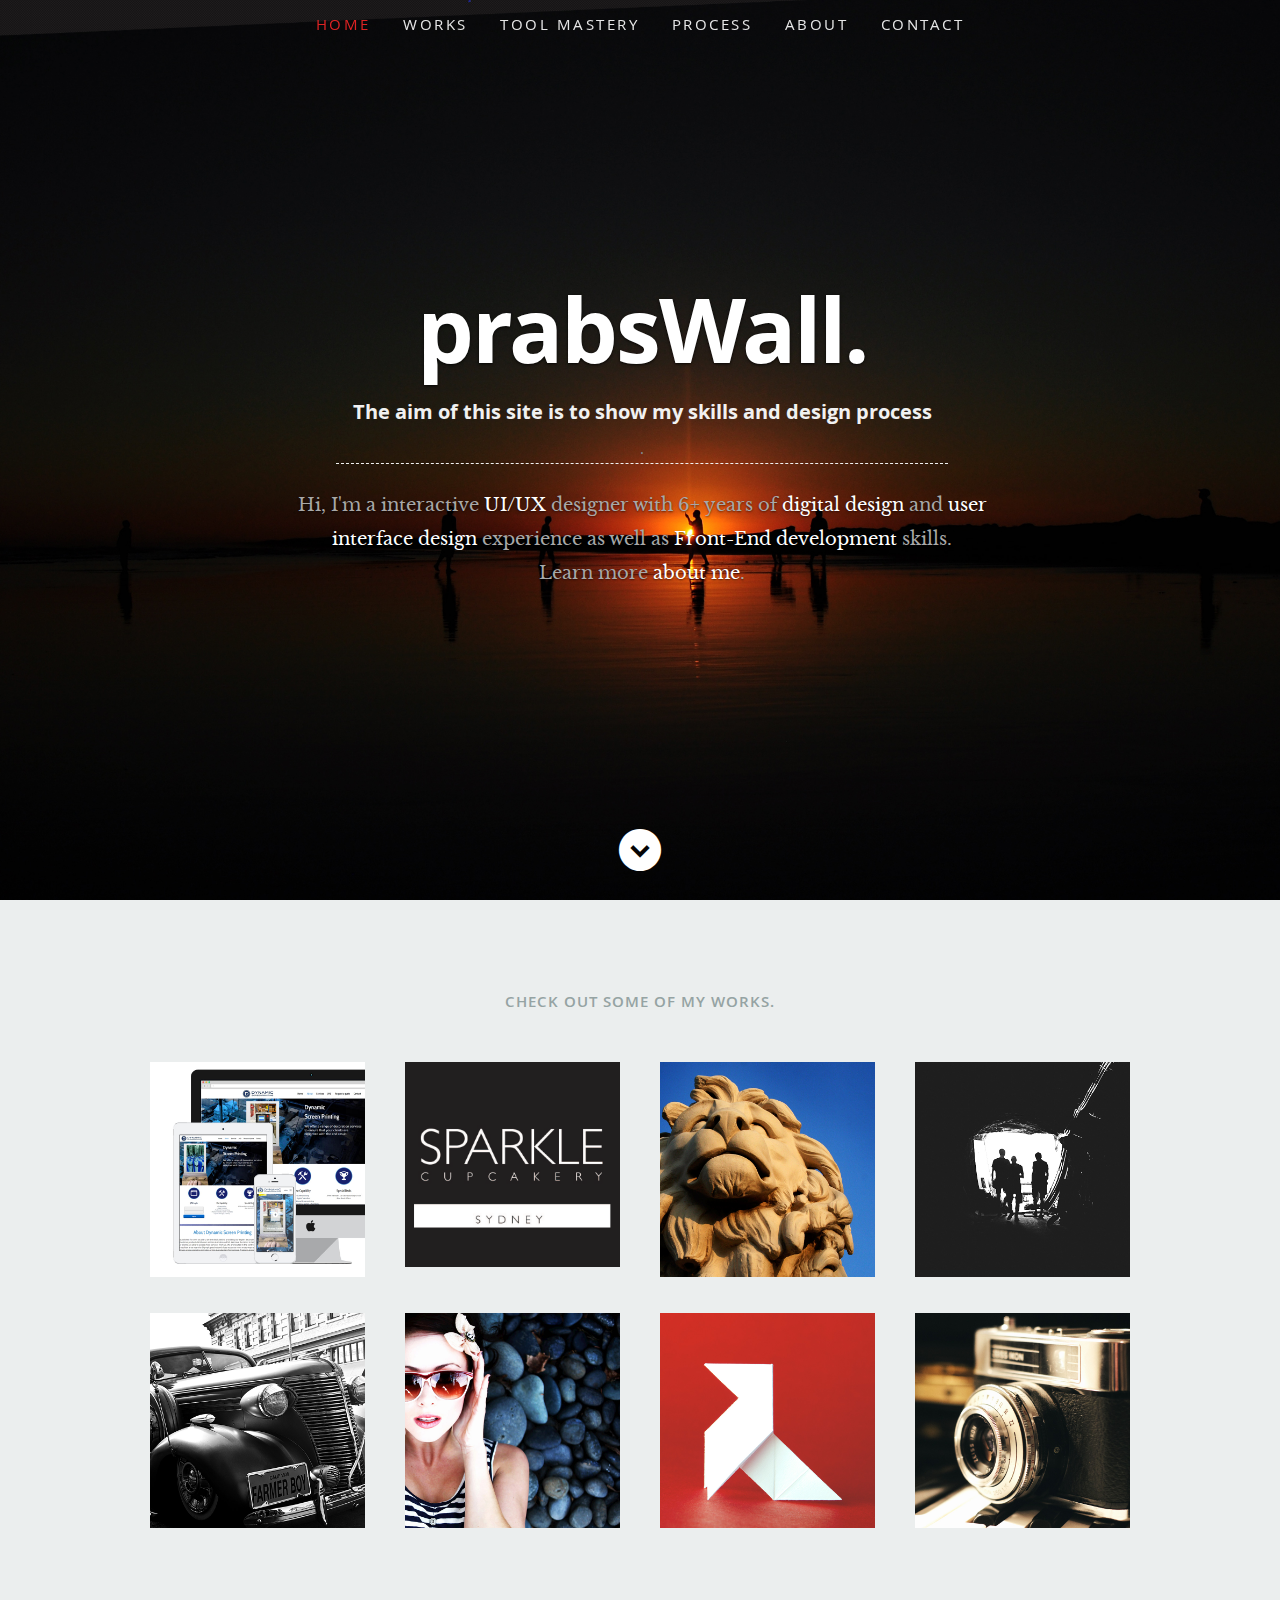
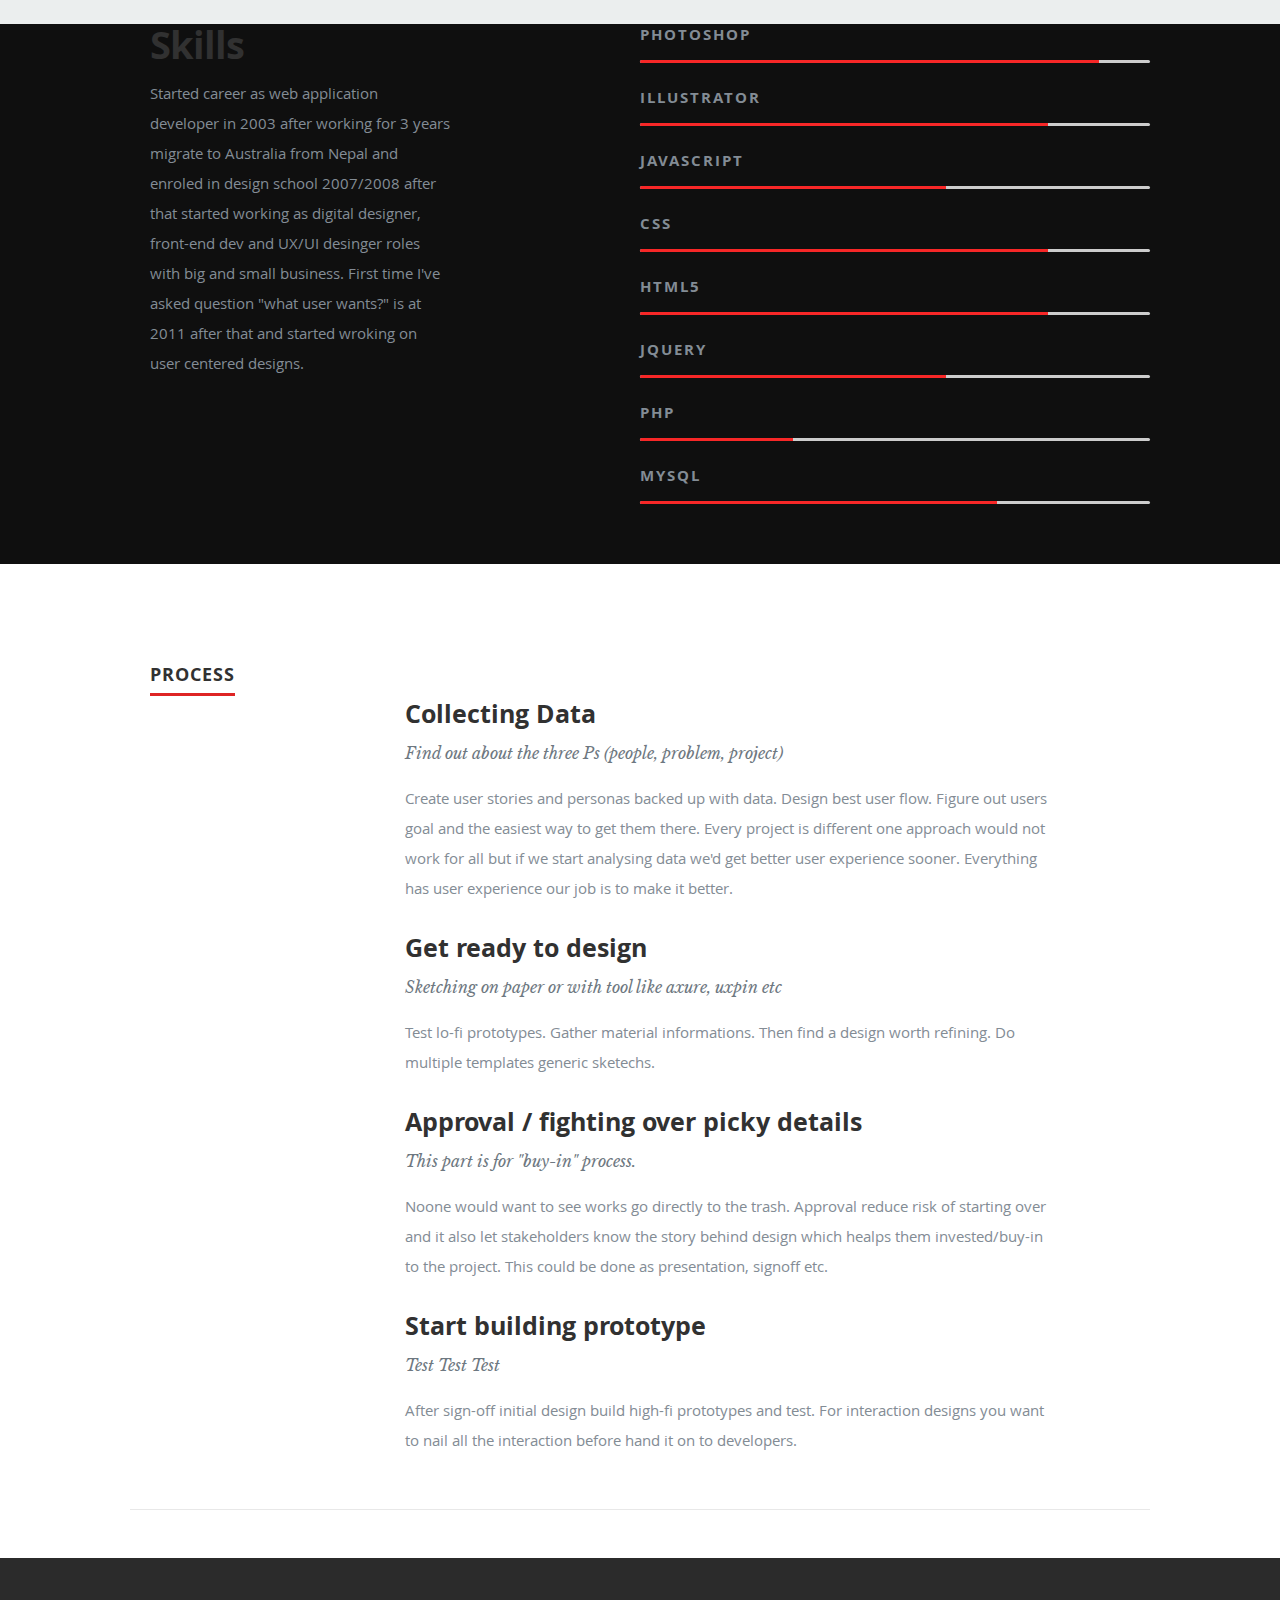
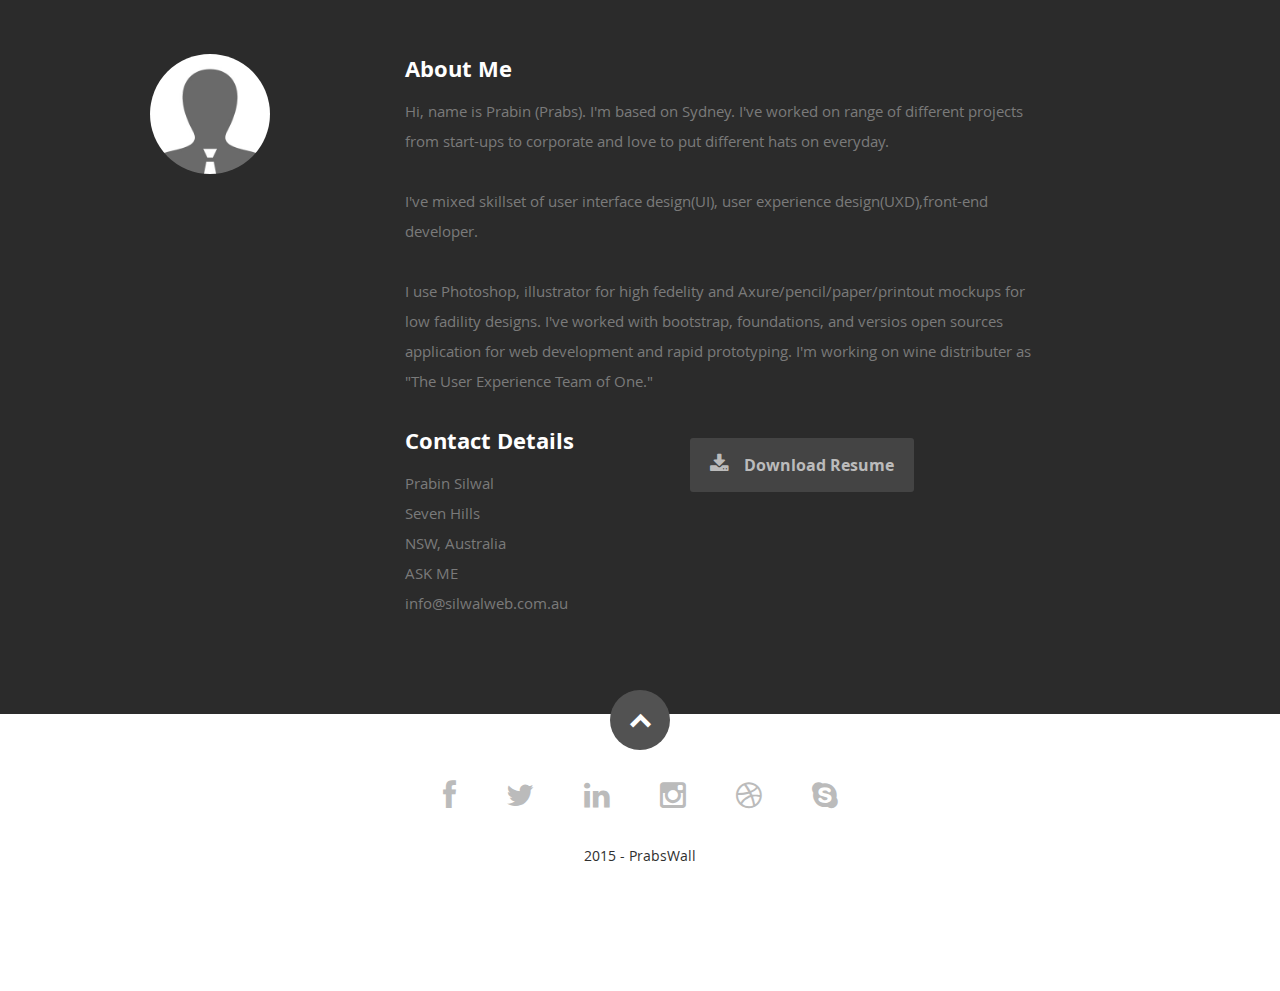
==== commit 7ce4e69a: "[2nd-update]" ====
--- a/index.html
+++ b/index.html
@@ -28,7 +28,7 @@
 
    <!-- Favicons
 	================================================== -->
-	<link rel="shortcut icon" href="favicon.png" >
+	<link rel="shortcut icon" href="fav.png" >
 
 </head>
 
@@ -89,7 +89,7 @@
                         <img alt="" src="images/portfolio/coffee.jpg">
                         <div class="overlay">
                            <div class="portfolio-item-meta">
-                          <h5>DSP</h5>
+                          <h5>DynamicScreenPrint</h5>
                               <p>Web Design</p>
                        </div>
                         </div>
@@ -106,7 +106,7 @@
                         <img alt="" src="images/portfolio/console.jpg">
                         <div class="overlay">
                            <div class="portfolio-item-meta">
-                          <h5>Console</h5>
+                          <h5>Sparkle Cupcakery</h5>
                               <p>Web Development</p>
                        </div>
                         </div>
@@ -232,12 +232,24 @@
 
           <div class="description-box">
             <h4>Dynamic Screen Print</h4>
-            <p>Client wanted trendy webstie with mobile first design.</p>
-               <span class="categories"><i class="fa fa-tag"></i>Responsive, Webdesign, Intregration</span>
-          </div>
-
-            <div class="link-box">
-               <a href="http://www.behance.net">Details</a>
+            <p><b>Problems:</b><br/>
+1.     Trendy website // clients demand<br/>
+2.     Mobile friendly // clients demand<br/>
+3.     Easy to navigate on all devices //web site users want<br/>
+4.     For old clients able to access job management system from website // customers demand<br/>
+5.     Easy to send job threw website for new clients //good user experience practice<br/>
+6.     Hack proof. // clients previous site was hacked and wanted to prevent it from happening again<br/>
+ 
+Solutions:
+After few rough mock-ups, sketches we agreed on one page parallax mobile first design with JSM login, contact form with file attachment, services and photo gallery on the site.
+<br>
+URL: <a href="http://dynamicscreenprinting.com.au/" target="_blank">://dynamicscreenprinting.com.au/</a>
+</p>
+               <span class="categories"><i class="fa fa-tag"></i>UX, Responsive, WebDesign</span>
+          </div>
+
+            <div class="link-box">
+               <a href="https://www.behance.net/gallery/29161005/Dynamic-Screen-Printing?">Details</a>
              <a class="popup-modal-dismiss">Close</a>
             </div>
 
@@ -248,9 +260,18 @@
           <img class="scale-with-grid" src="images/portfolio/modals/m-console.jpg" alt="" />
 
           <div class="description-box">
-            <h4>Console</h4>
-            <p>Proin gravida nibh vel velit auctor aliquet. Aenean sollicitudin, lorem quis bibendum auctor, nisi elit consequat ipsum, nec sagittis sem nibh id elit.</p>
-               <span class="categories"><i class="fa fa-tag"></i>Branding, Web Development</span>
+            <h4>Sparkle Cupcakery</h4>
+            <p>Improve clients website user experience.  Usually UX process starts with either feedback or findings. In this case bad feedback, almost 50% costumers gave bad usability feedback. I was assigned to improve Sparkle’s user experience. Soon after analyzing project I found serious issues with navigation, info page, order forms were all over, delivery page wasn’t working and one can't pick a date of order. <br/>
+
+<br/><b>Things I’ve done to improve UX.</b> <br/>
+1.  Removed all other colors and only kept black and white<br/>
+2.  Simplify navigations added top nav, main nav and shopping cart nav<br/>
+3.  Add cake message, qty, amount, and greeting card message on more info page<br/>
+4.  Added pick up date, delivery date and configured wanted new </br>
+
+After doing this costumers complains were reduced by 95%<br/>
+</p>
+               <span class="categories"><i class="fa fa-tag"></i>UX, UI, Branding, Web Development</span>
           </div>
 
             <div class="link-box">
@@ -382,7 +403,7 @@
          <div class="four columns header-col">
             <h1><span>Skills</span></h1>
       
-            <p>I've started my career as web application developer back in 2003. Then enroled in design school on 2007-2008 from there started working as digital designer, front-end dev and UX/UI desinger roles with big and small business. First time I've asked question about what user wants? and started user centered design on 2011 where we've faced with new user signups issues.  
+            <p>Started career as web application developer in 2003 after working for 3 years migrate to Australia from Nepal and enroled in design school  2007/2008 after that started working as digital designer, front-end dev and UX/UI desinger roles with big and small business. First time I've asked question "what user wants?" is at 2011 after that and started wroking on user centered designs.  
             </p>
         </div>
 
@@ -430,7 +451,7 @@
                   <p class="info">Find out about the three Ps (people, problem, project)</p>
 
                   <p>
-                  Create user stories and personas/profile backed up with data. Design best user flow with studies, benchmarking and trend analysis. Every project is different and its for different group of people. Once we have data of our users then we can fuilfil there goals. 
+                  Create user stories and personas backed up with data. Design best user flow. Figure out users goal and the easiest way to get them there. Every project is different one approach would not work for all but if we start analysing data we'd get better user experience sooner. Everything has user experience our job is to make it better.
                   </p>
 
                </div>
@@ -460,7 +481,7 @@
                   <p class="info">This part is for "buy-in" process. </p>
 
                   <p>
-                  Noone would want to see works go directly to the trash. Approval reduce risk of starting over and it also let stakeholders know the story behind design. This could be done as presentation, signoff etc.  
+                  Noone would want to see works go directly to the trash. Approval reduce risk of starting over and it also let stakeholders know the story behind design which healps them invested/buy-in to the project. This could be done as presentation, signoff etc.  
                   </p>
 
                </div>
@@ -471,11 +492,11 @@
 
                <div class="twelve columns">
 
-                  <h3>Start building or designing</h3>
-                  <p class="info">This part is for interaction design</p>
+                  <h3>Start building prototype</h3>
+                  <p class="info">Test Test Test</p>
 
                   <p>
-                  After sign-off initial design build high-fi prototypes and test. 
+                  After sign-off initial design build high-fi prototypes and test. For interaction designs you want to nail all the interaction before hand it on to developers. 
                   </p>
 
                </div>
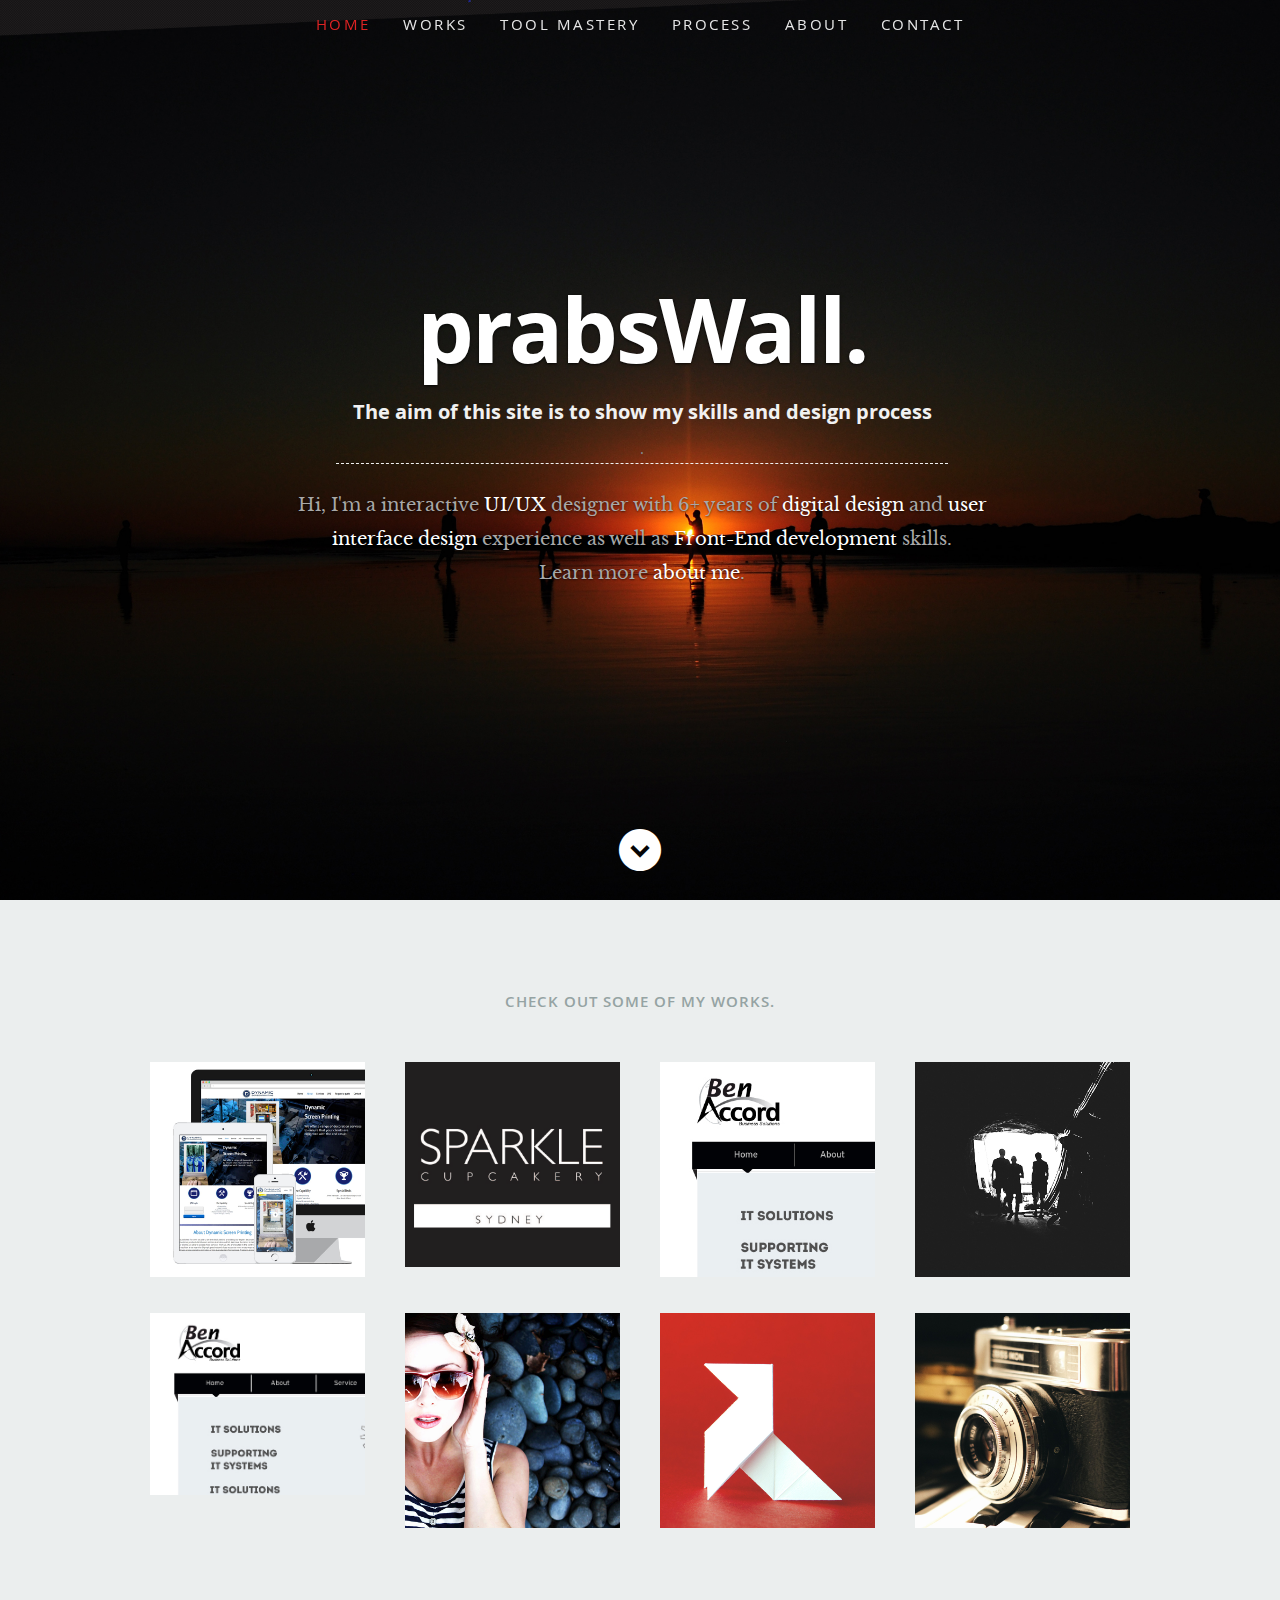
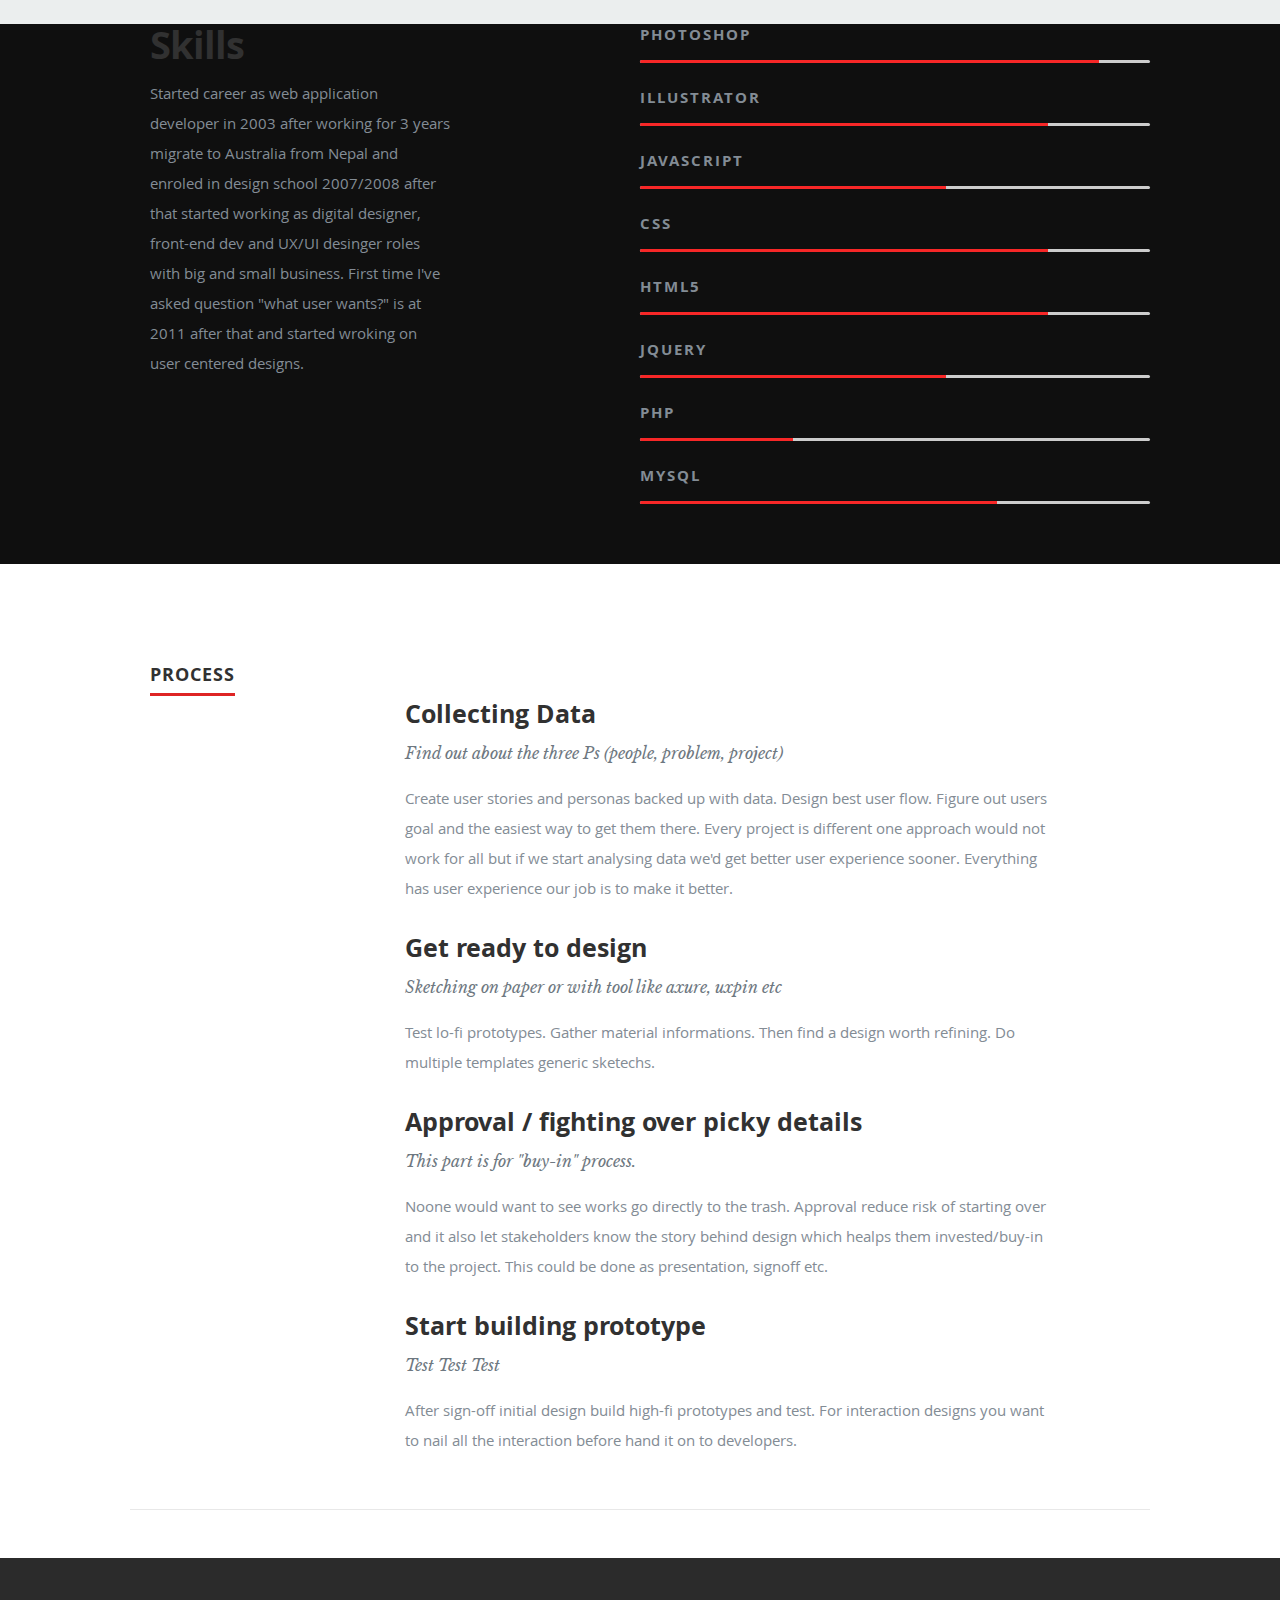
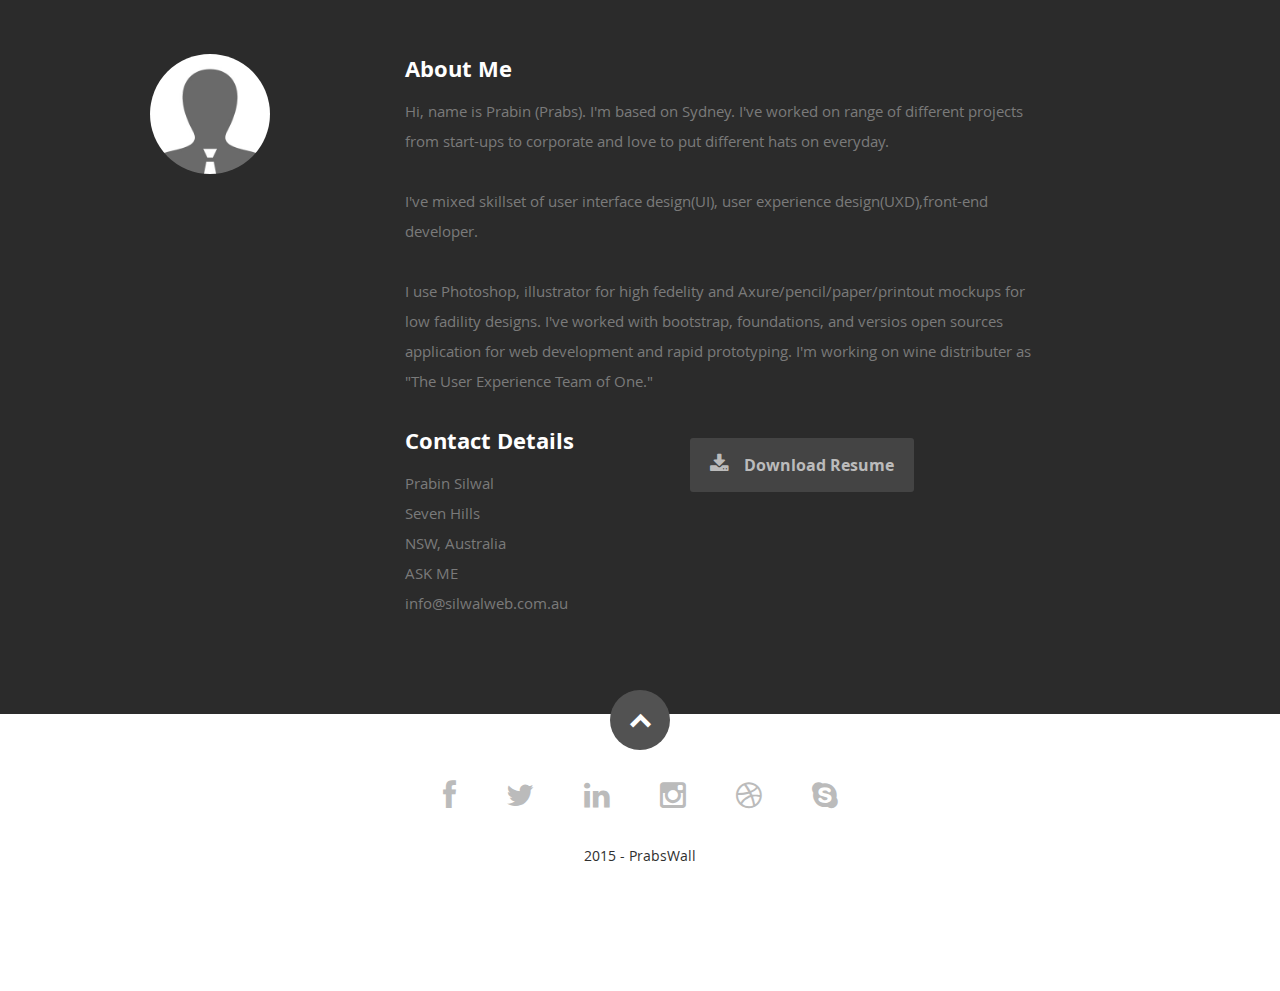
==== commit 5df2a7a3: "[3rd one for today]" ====
--- a/index.html
+++ b/index.html
@@ -123,7 +123,7 @@
                         <img alt="" src="images/portfolio/judah.jpg">
                         <div class="overlay">
                            <div class="portfolio-item-meta">
-                          <h5>Judah</h5>
+                          <h5>Ben Accord</h5>
                               <p>Webdesign</p>
                        </div>
                         </div>
@@ -286,9 +286,9 @@
           <img class="scale-with-grid" src="images/portfolio/modals/m-judah.jpg" alt="" />
 
           <div class="description-box">
-            <h4>Judah</h4>
-            <p>Proin gravida nibh vel velit auctor aliquet. Aenean sollicitudin, lorem quis bibendum auctor, nisi elit consequat ipsum, nec sagittis sem nibh id elit.</p>
-               <span class="categories"><i class="fa fa-tag"></i>Branding</span>
+            <h4>Ben Accord</h4>
+            <p>Website design for startup Ben Accord and IT consulting company.</p>
+               <span class="categories"><i class="fa fa-tag"></i>Web Design, Branding</span>
           </div>
 
             <div class="link-box">
